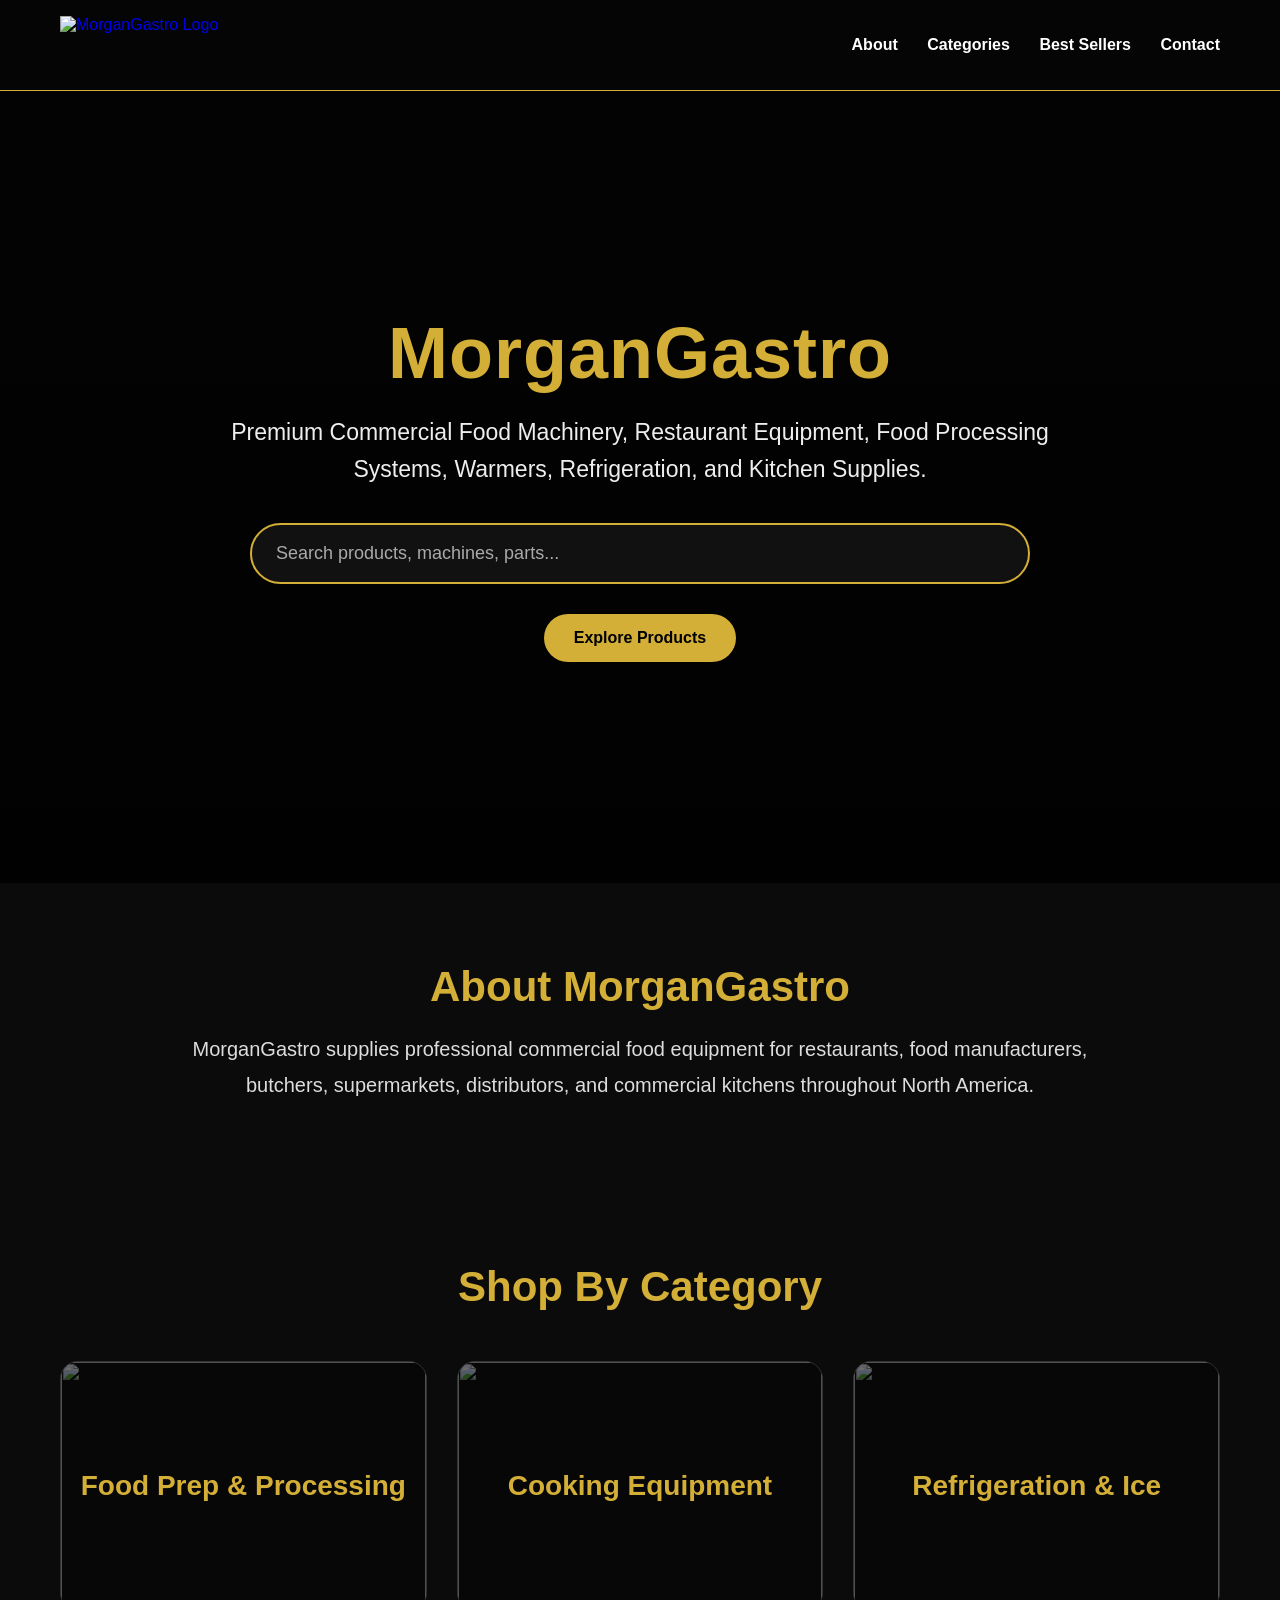
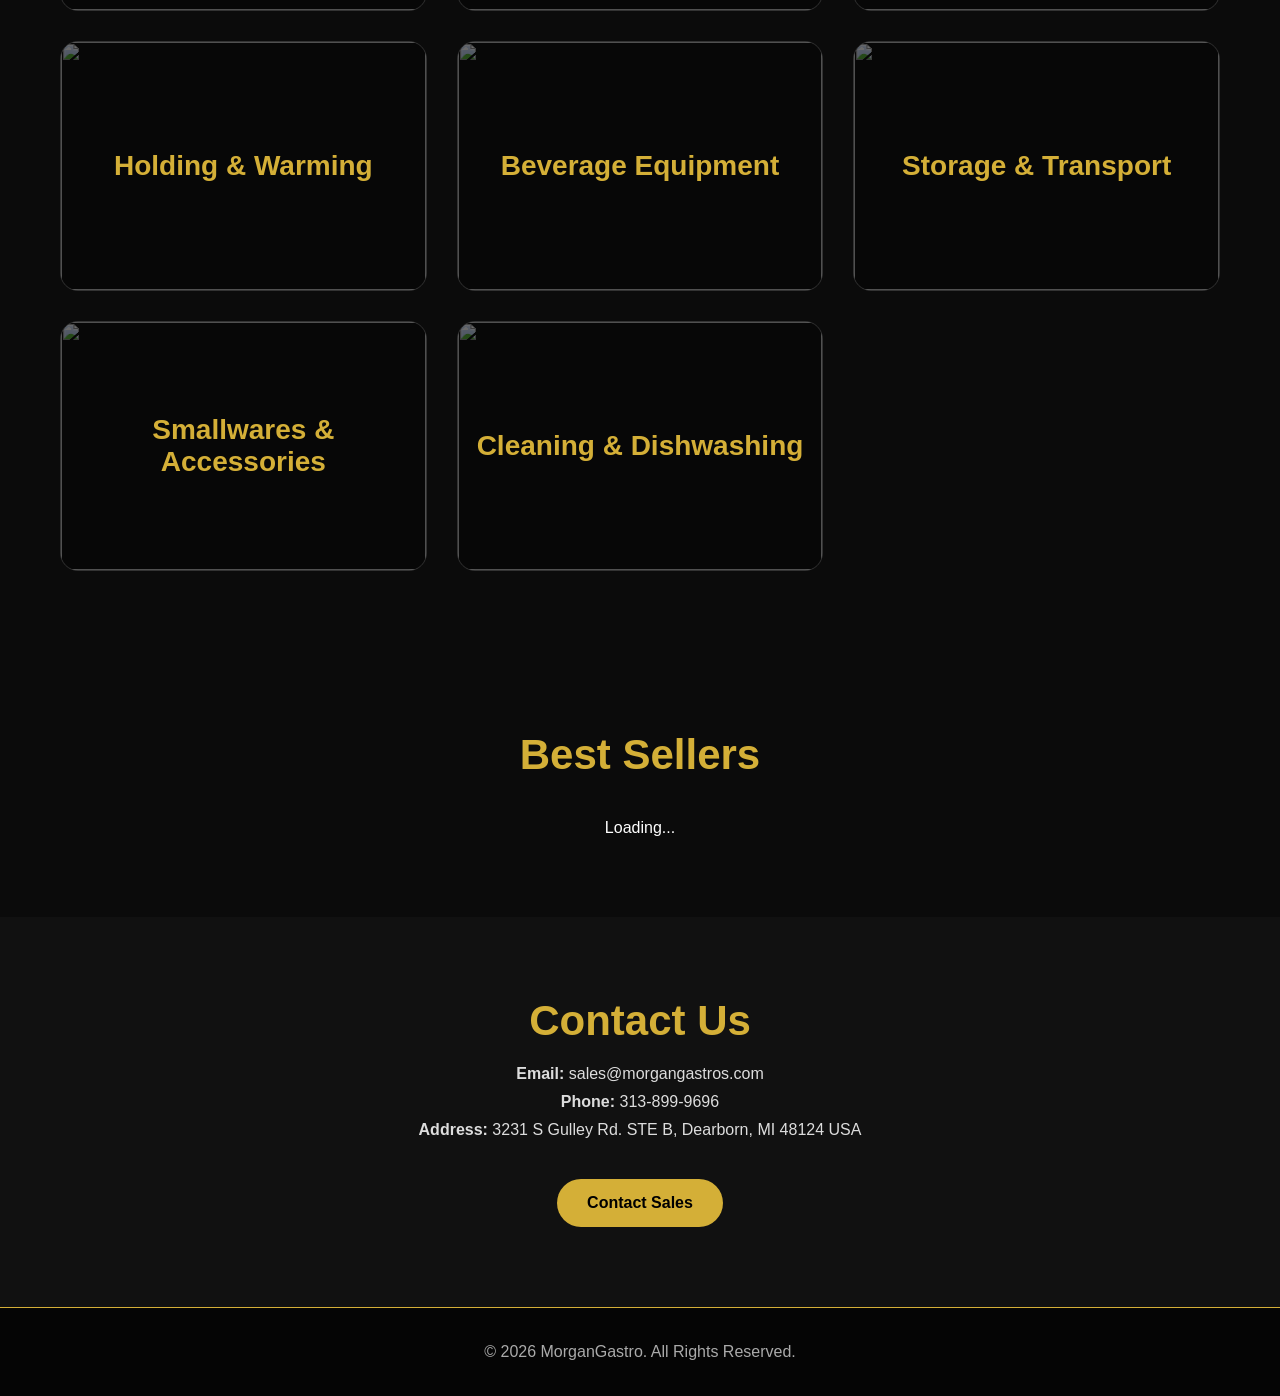
==== index.html @ aa094be4 "Update index.html" ====
<!DOCTYPE html>

<html lang="en">
<head>
<meta charset="UTF-8">
<meta name="viewport" content="width=device-width, initial-scale=1.0">

<title>MorganGastro | Commercial Food Machinery</title>

<style>
*{
    margin:0;
    padding:0;
    box-sizing:border-box;
}

html{
    scroll-behavior:smooth;
}

body{
    font-family:Arial,sans-serif;
    background:#0b0b0b;
    color:white;
}

header{
    background:#050505;
    border-bottom:1px solid #d4af37;
    padding:16px 60px;
    display:flex;
    justify-content:space-between;
    align-items:center;
    position:sticky;
    top:0;
    z-index:999;
}

.logo{
    display:flex;
    align-items:center;
    text-decoration:none;
}

.logo img{
    height:58px;
    width:auto;
    display:block;
}

nav a{
    color:white;
    text-decoration:none;
    margin-left:25px;
    font-weight:bold;
}

nav a:hover{
    color:#d4af37;
}

.hero{
    min-height:88vh;
    display:flex;
    flex-direction:column;
    justify-content:center;
    align-items:center;
    text-align:center;
    padding:50px 20px;
    background:
    linear-gradient(rgba(0,0,0,.72),rgba(0,0,0,.88)),
    url("https://images.unsplash.com/photo-1556911220-bff31c812dba?w=1600");
    background-size:cover;
    background-position:center;
}

.hero h1{
    font-size:72px;
    color:#d4af37;
    letter-spacing:1px;
}

.hero p{
    font-size:23px;
    max-width:900px;
    margin-top:20px;
    line-height:1.6;
    color:#eee;
}

.search-area{
    margin-top:35px;
    width:100%;
    max-width:780px;
    position:relative;
}

.search-box{
    width:100%;
    padding:18px 24px;
    font-size:18px;
    border-radius:40px;
    border:2px solid #d4af37;
    background:#111;
    color:white;
    outline:none;
}

.search-box::placeholder{
    color:#aaa;
}

.search-results{
    width:100%;
    background:#111;
    border:1px solid #d4af37;
    border-radius:18px;
    margin-top:12px;
    overflow:hidden;
    display:none;
    text-align:left;
    position:absolute;
    z-index:20;
}

.search-item{
    display:flex;
    gap:15px;
    padding:14px;
    border-bottom:1px solid #333;
    color:white;
    text-decoration:none;
}

.search-item:hover{
    background:#1d1d1d;
}

.search-item img{
    width:82px;
    height:66px;
    object-fit:cover;
    border-radius:8px;
    background:#222;
}

.search-item h4{
    color:#d4af37;
    margin-bottom:5px;
}

.search-item p{
    font-size:14px;
    color:#ccc;
}

.btn{
    display:inline-block;
    margin-top:30px;
    padding:15px 30px;
    background:#d4af37;
    color:black;
    text-decoration:none;
    border-radius:30px;
    font-weight:bold;
}

.btn:hover{
    background:#b9962f;
}

.section{
    padding:80px 60px;
    text-align:center;
}

.section h2{
    font-size:42px;
    color:#d4af37;
    margin-bottom:20px;
}

.about-text{
    max-width:920px;
    margin:auto;
    font-size:20px;
    line-height:1.8;
    color:#ddd;
}

.categories{
    display:grid;
    grid-template-columns:repeat(auto-fit,minmax(280px,1fr));
    gap:30px;
    margin-top:50px;
}

.category-card{
    height:250px;
    border-radius:18px;
    overflow:hidden;
    position:relative;
    text-decoration:none;
    border:1px solid #333;
    background:#111;
}

.category-card img{
    width:100%;
    height:100%;
    object-fit:cover;
    transition:.3s;
}

.category-card::before{
    content:"";
    position:absolute;
    inset:0;
    background:rgba(0,0,0,.58);
    z-index:1;
}

.category-card h3{
    position:absolute;
    left:50%;
    top:50%;
    transform:translate(-50%,-50%);
    z-index:2;
    font-size:28px;
    color:#d4af37;
    width:90%;
}

.category-card:hover{
    border-color:#d4af37;
}

.category-card:hover img{
    transform:scale(1.08);
}

.products{
    display:grid;
    grid-template-columns:repeat(auto-fit,minmax(260px,1fr));
    gap:25px;
    margin-top:40px;
}

.product-card{
    background:#161616;
    border:1px solid #333;
    border-radius:15px;
    overflow:hidden;
    transition:.2s;
}

.product-card:hover{
    transform:translateY(-5px);
    border-color:#d4af37;
}

.product-card img{
    width:100%;
    height:220px;
    object-fit:cover;
    background:#222;
}

.product-body{
    padding:20px;
}

.product-body h3{
    color:white;
    min-height:50px;
    font-size:18px;
}

.product-body p{
    color:#ccc;
}

.price{
    color:#d4af37;
    font-size:24px;
    font-weight:bold;
    margin-top:10px;
}

.contact{
    background:#111;
}

.contact p{
    margin:10px 0;
    color:#ddd;
}

footer{
    background:#050505;
    border-top:1px solid #d4af37;
    padding:35px;
    text-align:center;
    color:#aaa;
}

@media(max-width:800px){
    header{
        flex-direction:column;
        padding:18px;
    }

    .logo img{
        height:48px;
    }

    nav{
        margin-top:14px;
    }

    nav a{
        display:inline-block;
        margin:8px;
    }

    .hero h1{
        font-size:42px;
    }

    .hero p{
        font-size:18px;
    }

    .section{
        padding:50px 20px;
    }
}
</style>

</head>

<body>

<header>
<a class="logo" href="index.html">
    <img src="logo.svg" alt="MorganGastro Logo">
</a>

<nav>
<a href="#about">About</a>
<a href="#categories">Categories</a>
<a href="#bestsellers">Best Sellers</a>
<a href="#contact">Contact</a>
</nav>
</header>

<section class="hero">

<h1>MorganGastro</h1>

<p>
Premium Commercial Food Machinery, Restaurant Equipment,
Food Processing Systems, Warmers, Refrigeration, and Kitchen Supplies.
</p>

<div class="search-area">
<input
type="text"
id="searchInput"
class="search-box"
placeholder="Search products, machines, parts..."
>

<div id="searchResults" class="search-results"></div>
</div>

<a class="btn" href="#categories">
Explore Products
</a>

</section>

<section class="section" id="about">

<h2>About MorganGastro</h2>

<p class="about-text">
MorganGastro supplies professional commercial food equipment for restaurants,
food manufacturers, butchers, supermarkets, distributors, and commercial kitchens
throughout North America.
</p>

</section>

<section class="section" id="categories">

<h2>Shop By Category</h2>

<div class="categories">

<a class="category-card" href="category.html?category=Food%20Prep%20%26%20Processing">
<img src="https://images.unsplash.com/photo-1607623814075-e51df1bdc82f">
<h3>Food Prep & Processing</h3>
</a>

<a class="category-card" href="category.html?category=Cooking%20Equipment">
<img src="https://images.unsplash.com/photo-1556911220-bff31c812dba">
<h3>Cooking Equipment</h3>
</a>

<a class="category-card" href="category.html?category=Refrigeration%20%26%20Ice">
<img src="https://images.unsplash.com/photo-1514996937319-344454492b37">
<h3>Refrigeration & Ice</h3>
</a>

<a class="category-card" href="category.html?category=Holding%20%26%20Warming">
<img src="https://images.unsplash.com/photo-1529193591184-b1d58069ecdd">
<h3>Holding & Warming</h3>
</a>

<a class="category-card" href="category.html?category=Beverage%20Equipment">
<img src="https://images.unsplash.com/photo-1495474472287-4d71bcdd2085">
<h3>Beverage Equipment</h3>
</a>

<a class="category-card" href="category.html?category=Storage%20%26%20Transport">
<img src="https://images.unsplash.com/photo-1586528116311-ad8dd3c8310d">
<h3>Storage & Transport</h3>
</a>

<a class="category-card" href="category.html?category=Smallwares%20%26%20Accessories">
<img src="https://images.unsplash.com/photo-1581092160607-ee22621dd758">
<h3>Smallwares & Accessories</h3>
</a>

<a class="category-card" href="category.html?category=Cleaning%20%26%20Dishwashing">
<img src="https://images.unsplash.com/photo-1581578731548-c64695cc6952">
<h3>Cleaning & Dishwashing</h3>
</a>

</div>

</section>

<section class="section" id="bestsellers">

<h2>Best Sellers</h2>

<div class="products" id="bestSellerList">
Loading...
</div>

</section>

<section class="section contact" id="contact">

<h2>Contact Us</h2>

<p><strong>Email:</strong> sales@morgangastros.com</p>
<p><strong>Phone:</strong> 313-899-9696</p>
<p><strong>Address:</strong> 3231 S Gulley Rd. STE B, Dearborn, MI 48124 USA</p>

<a class="btn" href="mailto:sales@morgangastros.com">
Contact Sales
</a>

</section>

<footer>
<p>© 2026 MorganGastro. All Rights Reserved.</p>
</footer>

<script>
const SUPABASE_URL = "https://omcytrhftuivfzbwcalp.supabase.co";
const SUPABASE_KEY = "sb_publishable_XpUZl3GZyhSQ9-NR4xFzbw_Kf5pU_cQ";

let allProducts = [];

function productCard(product){
    return `
    <div class="product-card">
        <img src="${product.image_url}" alt="${product.name}">
        <div class="product-body">
            <h3>${product.name}</h3>
            <p>${product.description || ""}</p>
            <p class="price">$${product.price}</p>
            <a class="btn" href="product.html?id=${product.id}">
                View Details
            </a>
        </div>
    </div>
    `;
}

async function loadProducts(){
    const response = await fetch(
        `${SUPABASE_URL}/rest/v1/products?select=*&order=id.asc`,
        {
            headers:{
                apikey: SUPABASE_KEY,
                Authorization: `Bearer ${SUPABASE_KEY}`
            }
        }
    );

    allProducts = await response.json();

    const bestSellers =
    allProducts.filter(product => product.featured === true).slice(0,6);

    const box = document.getElementById("bestSellerList");

    if(!bestSellers || bestSellers.length === 0){
        box.innerHTML = "<p>No best sellers yet.</p>";
    }else{
        box.innerHTML = bestSellers.map(productCard).join("");
    }
}

function setupSearch(){
    const input = document.getElementById("searchInput");
    const results = document.getElementById("searchResults");

    input.addEventListener("input", function(){
        const term = input.value.toLowerCase().trim();

        if(term.length < 2){
            results.style.display = "none";
            results.innerHTML = "";
            return;
        }

        const filtered = allProducts
        .filter(product =>
            (product.name || "").toLowerCase().includes(term) ||
            (product.description || "").toLowerCase().includes(term) ||
            (product.category || "").toLowerCase().includes(term) ||
            (product.brand || "").toLowerCase().includes(term)
        )
        .slice(0,8);

        if(filtered.length === 0){
            results.style.display = "block";
            results.innerHTML = `
            <div class="search-item">
                <div>
                    <h4>No products found</h4>
                    <p>Try another keyword.</p>
                </div>
            </div>
            `;
            return;
        }

        results.style.display = "block";

        results.innerHTML = filtered.map(product => `
            <a class="search-item" href="product.html?id=${product.id}">
                <img src="${product.image_url}" alt="${product.name}">
                <div>
                    <h4>${product.name}</h4>
                    <p>$${product.price}</p>
                </div>
            </a>
        `).join("");
    });
}

loadProducts().then(setupSearch);
</script>

</body>
</html>
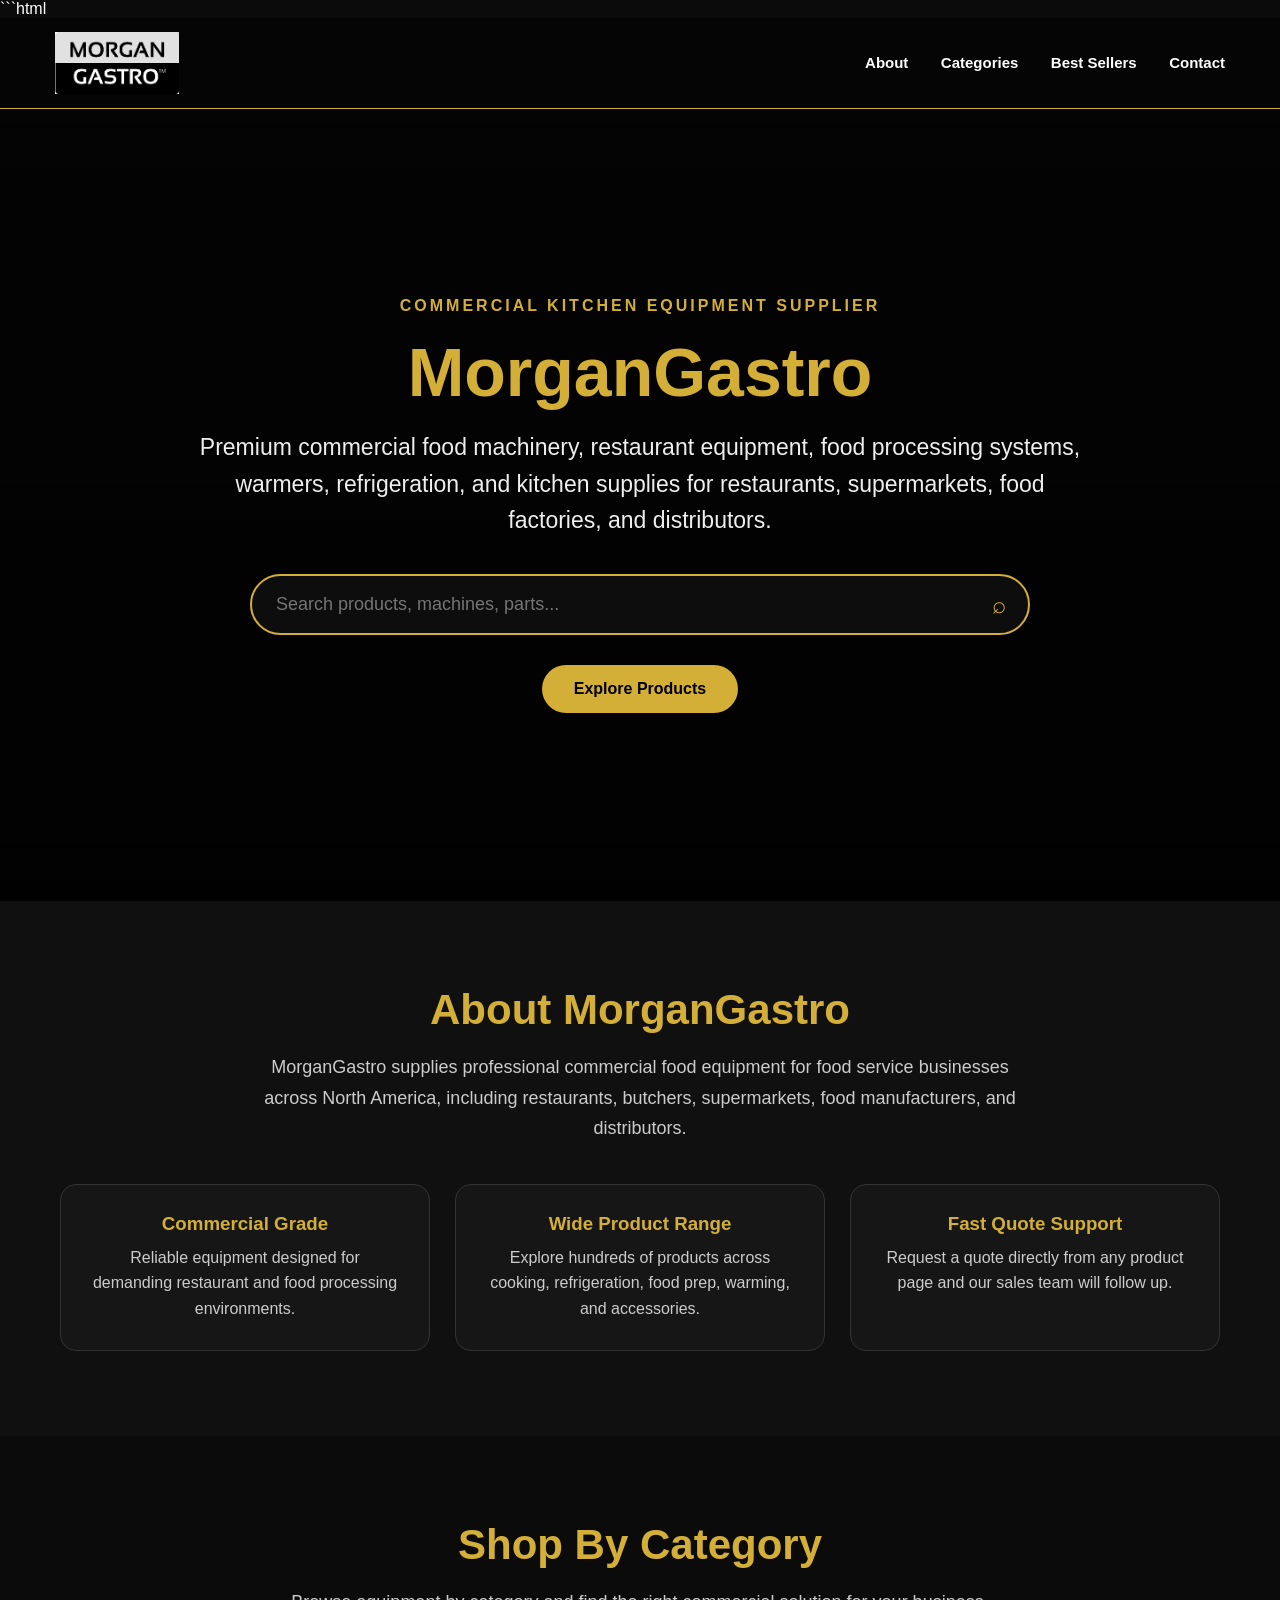
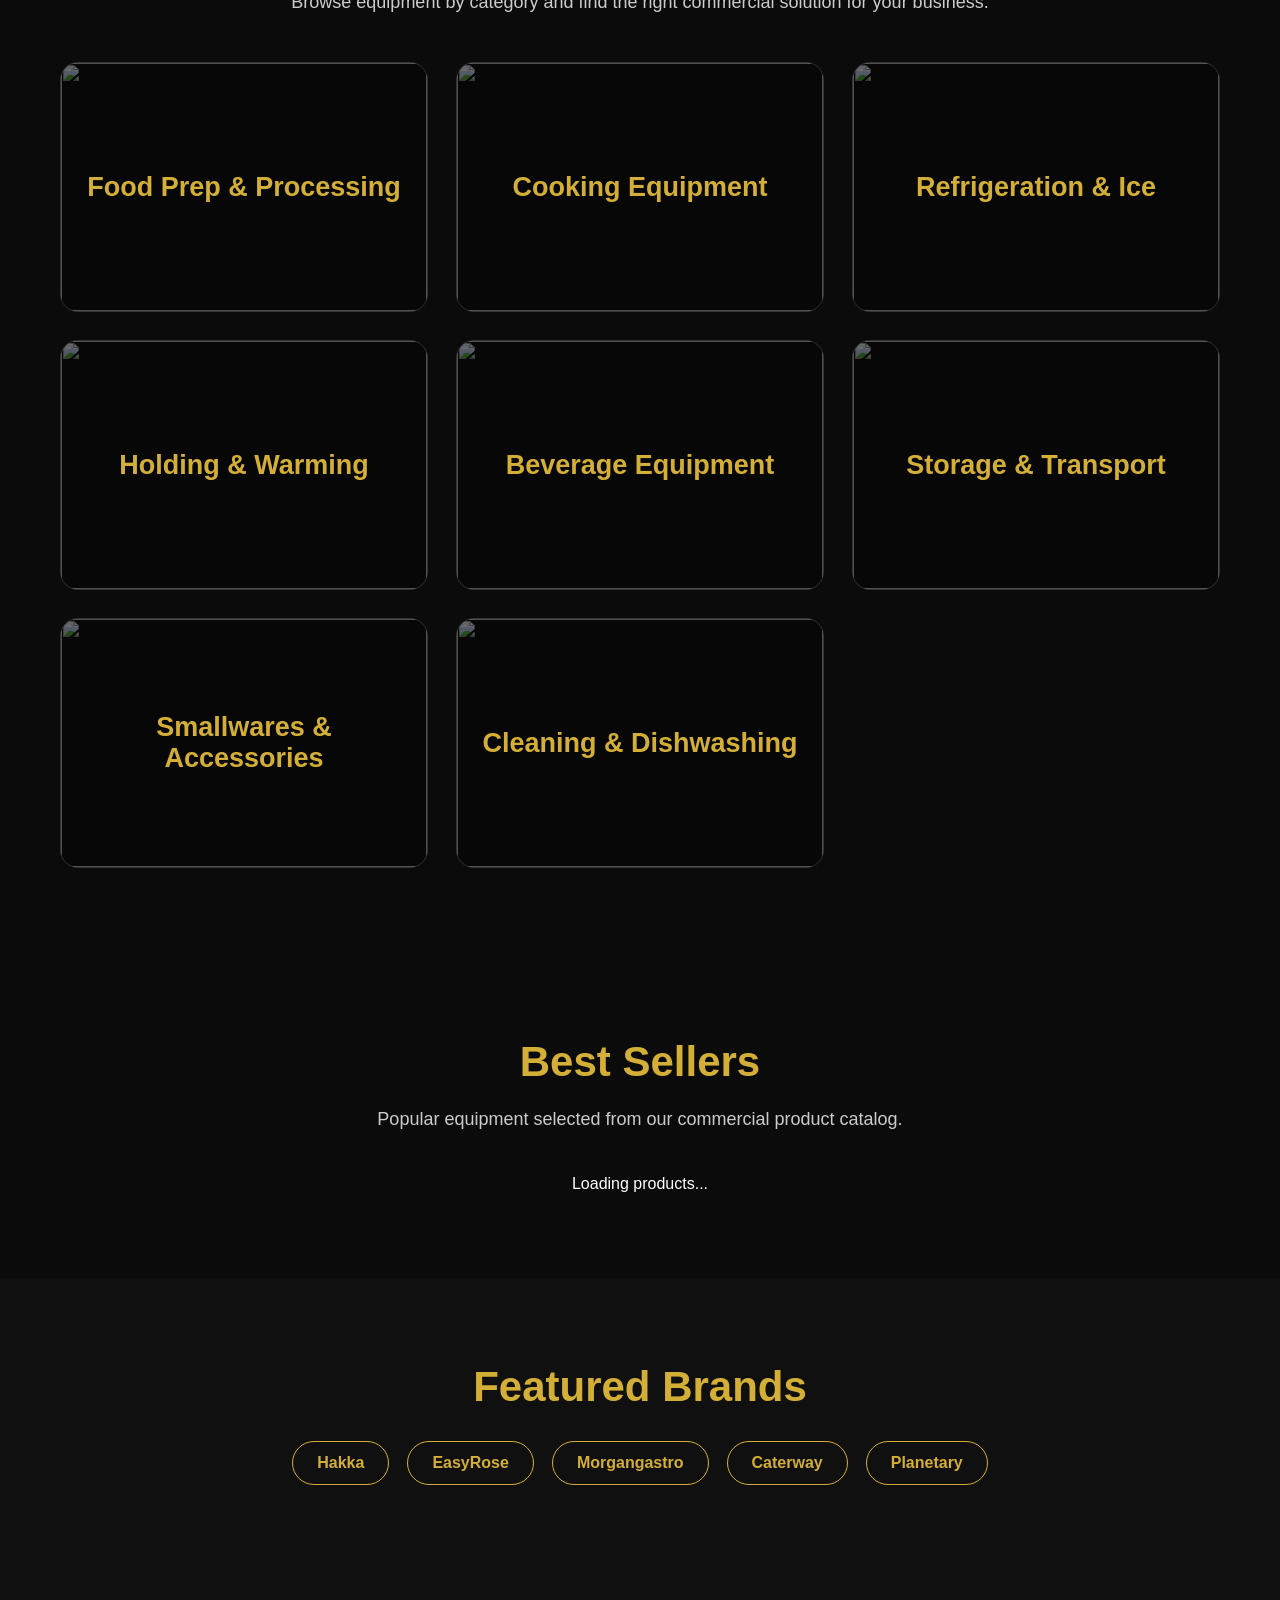
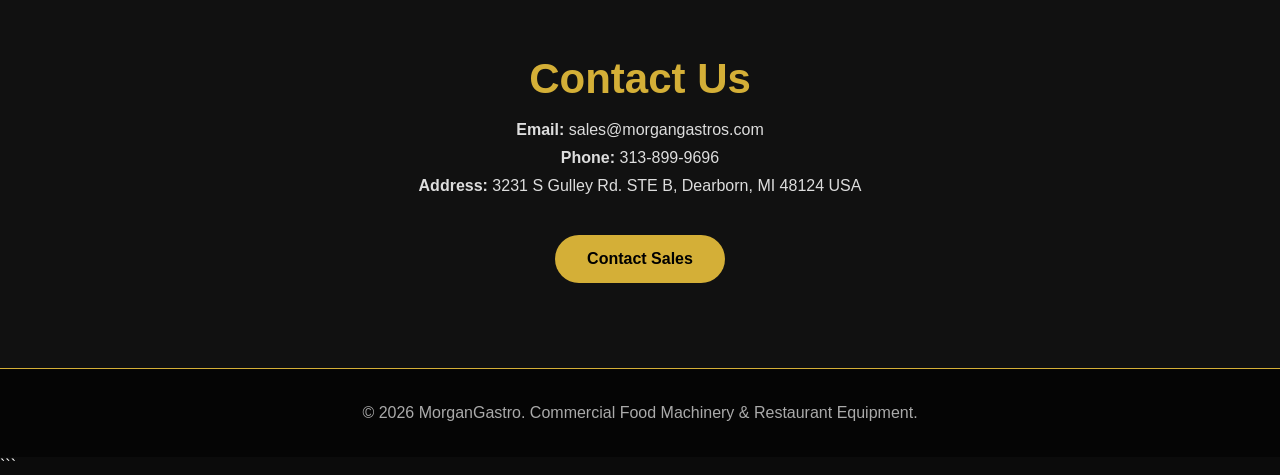
==== commit 767020a6: "Update index.html" ====
--- a/index.html
+++ b/index.html
@@ -1,5 +1,5 @@
+```html
 <!DOCTYPE html>
-
 <html lang="en">
 <head>
 <meta charset="UTF-8">
@@ -19,7 +19,7 @@
 }
 
 body{
-    font-family:Arial,sans-serif;
+    font-family:Arial, sans-serif;
     background:#0b0b0b;
     color:white;
 }
@@ -27,7 +27,7 @@
 header{
     background:#050505;
     border-bottom:1px solid #d4af37;
-    padding:16px 60px;
+    padding:14px 55px;
     display:flex;
     justify-content:space-between;
     align-items:center;
@@ -43,7 +43,7 @@
 }
 
 .logo img{
-    height:58px;
+    height:62px;
     width:auto;
     display:block;
 }
@@ -51,8 +51,9 @@
 nav a{
     color:white;
     text-decoration:none;
-    margin-left:25px;
+    margin-left:28px;
     font-weight:bold;
+    font-size:15px;
 }
 
 nav a:hover{
@@ -62,34 +63,45 @@
 .hero{
     min-height:88vh;
     display:flex;
-    flex-direction:column;
+    align-items:center;
     justify-content:center;
-    align-items:center;
     text-align:center;
-    padding:50px 20px;
+    padding:70px 20px;
     background:
-    linear-gradient(rgba(0,0,0,.72),rgba(0,0,0,.88)),
+    linear-gradient(rgba(0,0,0,.68),rgba(0,0,0,.88)),
     url("https://images.unsplash.com/photo-1556911220-bff31c812dba?w=1600");
     background-size:cover;
     background-position:center;
 }
 
+.hero-content{
+    max-width:1000px;
+}
+
+.hero-label{
+    color:#d4af37;
+    letter-spacing:3px;
+    font-weight:bold;
+    margin-bottom:18px;
+    text-transform:uppercase;
+}
+
 .hero h1{
-    font-size:72px;
-    color:#d4af37;
-    letter-spacing:1px;
+    font-size:68px;
+    color:#d4af37;
+    margin-bottom:18px;
 }
 
 .hero p{
     font-size:23px;
-    max-width:900px;
-    margin-top:20px;
     line-height:1.6;
     color:#eee;
+    max-width:900px;
+    margin:auto;
 }
 
 .search-area{
-    margin-top:35px;
+    margin:35px auto 0;
     width:100%;
     max-width:780px;
     position:relative;
@@ -97,17 +109,21 @@
 
 .search-box{
     width:100%;
-    padding:18px 24px;
+    padding:18px 60px 18px 24px;
     font-size:18px;
     border-radius:40px;
     border:2px solid #d4af37;
-    background:#111;
+    background:#0d0d0d;
     color:white;
     outline:none;
 }
 
-.search-box::placeholder{
-    color:#aaa;
+.search-icon{
+    position:absolute;
+    right:24px;
+    top:17px;
+    font-size:24px;
+    color:#d4af37;
 }
 
 .search-results{
@@ -157,7 +173,7 @@
 .btn{
     display:inline-block;
     margin-top:30px;
-    padding:15px 30px;
+    padding:15px 32px;
     background:#d4af37;
     color:black;
     text-decoration:none;
@@ -170,29 +186,57 @@
 }
 
 .section{
-    padding:80px 60px;
+    padding:85px 60px;
     text-align:center;
 }
 
 .section h2{
     font-size:42px;
     color:#d4af37;
-    margin-bottom:20px;
-}
-
-.about-text{
-    max-width:920px;
-    margin:auto;
-    font-size:20px;
-    line-height:1.8;
-    color:#ddd;
+    margin-bottom:18px;
+}
+
+.section-subtitle{
+    color:#ccc;
+    max-width:760px;
+    margin:0 auto 40px;
+    line-height:1.7;
+    font-size:18px;
+}
+
+.about{
+    background:#101010;
+}
+
+.about-grid{
+    display:grid;
+    grid-template-columns:repeat(auto-fit,minmax(220px,1fr));
+    gap:25px;
+    margin-top:40px;
+}
+
+.about-card{
+    background:#161616;
+    border:1px solid #333;
+    border-radius:16px;
+    padding:28px;
+}
+
+.about-card h3{
+    color:#d4af37;
+    margin-bottom:10px;
+}
+
+.about-card p{
+    color:#ccc;
+    line-height:1.6;
 }
 
 .categories{
     display:grid;
     grid-template-columns:repeat(auto-fit,minmax(280px,1fr));
-    gap:30px;
-    margin-top:50px;
+    gap:28px;
+    margin-top:45px;
 }
 
 .category-card{
@@ -226,7 +270,7 @@
     top:50%;
     transform:translate(-50%,-50%);
     z-index:2;
-    font-size:28px;
+    font-size:27px;
     color:#d4af37;
     width:90%;
 }
@@ -268,6 +312,7 @@
 
 .product-body{
     padding:20px;
+    text-align:left;
 }
 
 .product-body h3{
@@ -278,13 +323,34 @@
 
 .product-body p{
     color:#ccc;
+    margin-top:8px;
 }
 
 .price{
-    color:#d4af37;
+    color:#d4af37 !important;
     font-size:24px;
     font-weight:bold;
-    margin-top:10px;
+    margin-top:12px;
+}
+
+.brands{
+    background:#101010;
+}
+
+.brand-row{
+    display:flex;
+    justify-content:center;
+    flex-wrap:wrap;
+    gap:18px;
+    margin-top:30px;
+}
+
+.brand-pill{
+    border:1px solid #d4af37;
+    color:#d4af37;
+    border-radius:30px;
+    padding:12px 24px;
+    font-weight:bold;
 }
 
 .contact{
@@ -311,7 +377,7 @@
     }
 
     .logo img{
-        height:48px;
+        height:50px;
     }
 
     nav{
@@ -332,18 +398,17 @@
     }
 
     .section{
-        padding:50px 20px;
+        padding:55px 20px;
     }
 }
 </style>
-
 </head>
 
 <body>
 
 <header>
 <a class="logo" href="index.html">
-    <img src="logo.svg" alt="MorganGastro Logo">
+    <img src="logo.png" alt="MorganGastro">
 </a>
 
 <nav>
@@ -355,12 +420,16 @@
 </header>
 
 <section class="hero">
+<div class="hero-content">
+
+<div class="hero-label">Commercial Kitchen Equipment Supplier</div>
 
 <h1>MorganGastro</h1>
 
 <p>
-Premium Commercial Food Machinery, Restaurant Equipment,
-Food Processing Systems, Warmers, Refrigeration, and Kitchen Supplies.
+Premium commercial food machinery, restaurant equipment,
+food processing systems, warmers, refrigeration, and kitchen supplies
+for restaurants, supermarkets, food factories, and distributors.
 </p>
 
 <div class="search-area">
@@ -370,31 +439,53 @@
 class="search-box"
 placeholder="Search products, machines, parts..."
 >
-
+<span class="search-icon">⌕</span>
 <div id="searchResults" class="search-results"></div>
 </div>
 
-<a class="btn" href="#categories">
-Explore Products
-</a>
-
+<a class="btn" href="#categories">Explore Products</a>
+
+</div>
 </section>
 
-<section class="section" id="about">
+<section class="section about" id="about">
 
 <h2>About MorganGastro</h2>
 
-<p class="about-text">
-MorganGastro supplies professional commercial food equipment for restaurants,
-food manufacturers, butchers, supermarkets, distributors, and commercial kitchens
-throughout North America.
+<p class="section-subtitle">
+MorganGastro supplies professional commercial food equipment for food service
+businesses across North America, including restaurants, butchers, supermarkets,
+food manufacturers, and distributors.
 </p>
 
+<div class="about-grid">
+
+<div class="about-card">
+<h3>Commercial Grade</h3>
+<p>Reliable equipment designed for demanding restaurant and food processing environments.</p>
+</div>
+
+<div class="about-card">
+<h3>Wide Product Range</h3>
+<p>Explore hundreds of products across cooking, refrigeration, food prep, warming, and accessories.</p>
+</div>
+
+<div class="about-card">
+<h3>Fast Quote Support</h3>
+<p>Request a quote directly from any product page and our sales team will follow up.</p>
+</div>
+
+</div>
+
 </section>
 
 <section class="section" id="categories">
 
 <h2>Shop By Category</h2>
+
+<p class="section-subtitle">
+Browse equipment by category and find the right commercial solution for your business.
+</p>
 
 <div class="categories">
 
@@ -446,8 +537,26 @@
 
 <h2>Best Sellers</h2>
 
+<p class="section-subtitle">
+Popular equipment selected from our commercial product catalog.
+</p>
+
 <div class="products" id="bestSellerList">
-Loading...
+Loading products...
+</div>
+
+</section>
+
+<section class="section brands">
+
+<h2>Featured Brands</h2>
+
+<div class="brand-row">
+<span class="brand-pill">Hakka</span>
+<span class="brand-pill">EasyRose</span>
+<span class="brand-pill">Morgangastro</span>
+<span class="brand-pill">Caterway</span>
+<span class="brand-pill">Planetary</span>
 </div>
 
 </section>
@@ -460,14 +569,12 @@
 <p><strong>Phone:</strong> 313-899-9696</p>
 <p><strong>Address:</strong> 3231 S Gulley Rd. STE B, Dearborn, MI 48124 USA</p>
 
-<a class="btn" href="mailto:sales@morgangastros.com">
-Contact Sales
-</a>
+<a class="btn" href="mailto:sales@morgangastros.com">Contact Sales</a>
 
 </section>
 
 <footer>
-<p>© 2026 MorganGastro. All Rights Reserved.</p>
+<p>© 2026 MorganGastro. Commercial Food Machinery & Restaurant Equipment.</p>
 </footer>
 
 <script>
@@ -476,13 +583,18 @@
 
 let allProducts = [];
 
+function safeImage(url){
+    return url || "https://images.unsplash.com/photo-1556911220-bff31c812dba?w=800";
+}
+
 function productCard(product){
     return `
     <div class="product-card">
-        <img src="${product.image_url}" alt="${product.name}">
+        <img src="${safeImage(product.image_url)}" alt="${product.name}">
         <div class="product-body">
             <h3>${product.name}</h3>
-            <p>${product.description || ""}</p>
+            <p>${product.category || ""}</p>
+            <p>${product.brand || ""}</p>
             <p class="price">$${product.price}</p>
             <a class="btn" href="product.html?id=${product.id}">
                 View Details
@@ -505,13 +617,17 @@
 
     allProducts = await response.json();
 
-    const bestSellers =
-    allProducts.filter(product => product.featured === true).slice(0,6);
+    let bestSellers =
+    allProducts.filter(product => product.featured === true).slice(0,8);
+
+    if(bestSellers.length === 0){
+        bestSellers = allProducts.slice(0,8);
+    }
 
     const box = document.getElementById("bestSellerList");
 
     if(!bestSellers || bestSellers.length === 0){
-        box.innerHTML = "<p>No best sellers yet.</p>";
+        box.innerHTML = "<p>No products available yet.</p>";
     }else{
         box.innerHTML = bestSellers.map(productCard).join("");
     }
@@ -556,9 +672,10 @@
 
         results.innerHTML = filtered.map(product => `
             <a class="search-item" href="product.html?id=${product.id}">
-                <img src="${product.image_url}" alt="${product.name}">
+                <img src="${safeImage(product.image_url)}" alt="${product.name}">
                 <div>
                     <h4>${product.name}</h4>
+                    <p>${product.category || ""}</p>
                     <p>$${product.price}</p>
                 </div>
             </a>
@@ -571,3 +688,4 @@
 
 </body>
 </html>
+```
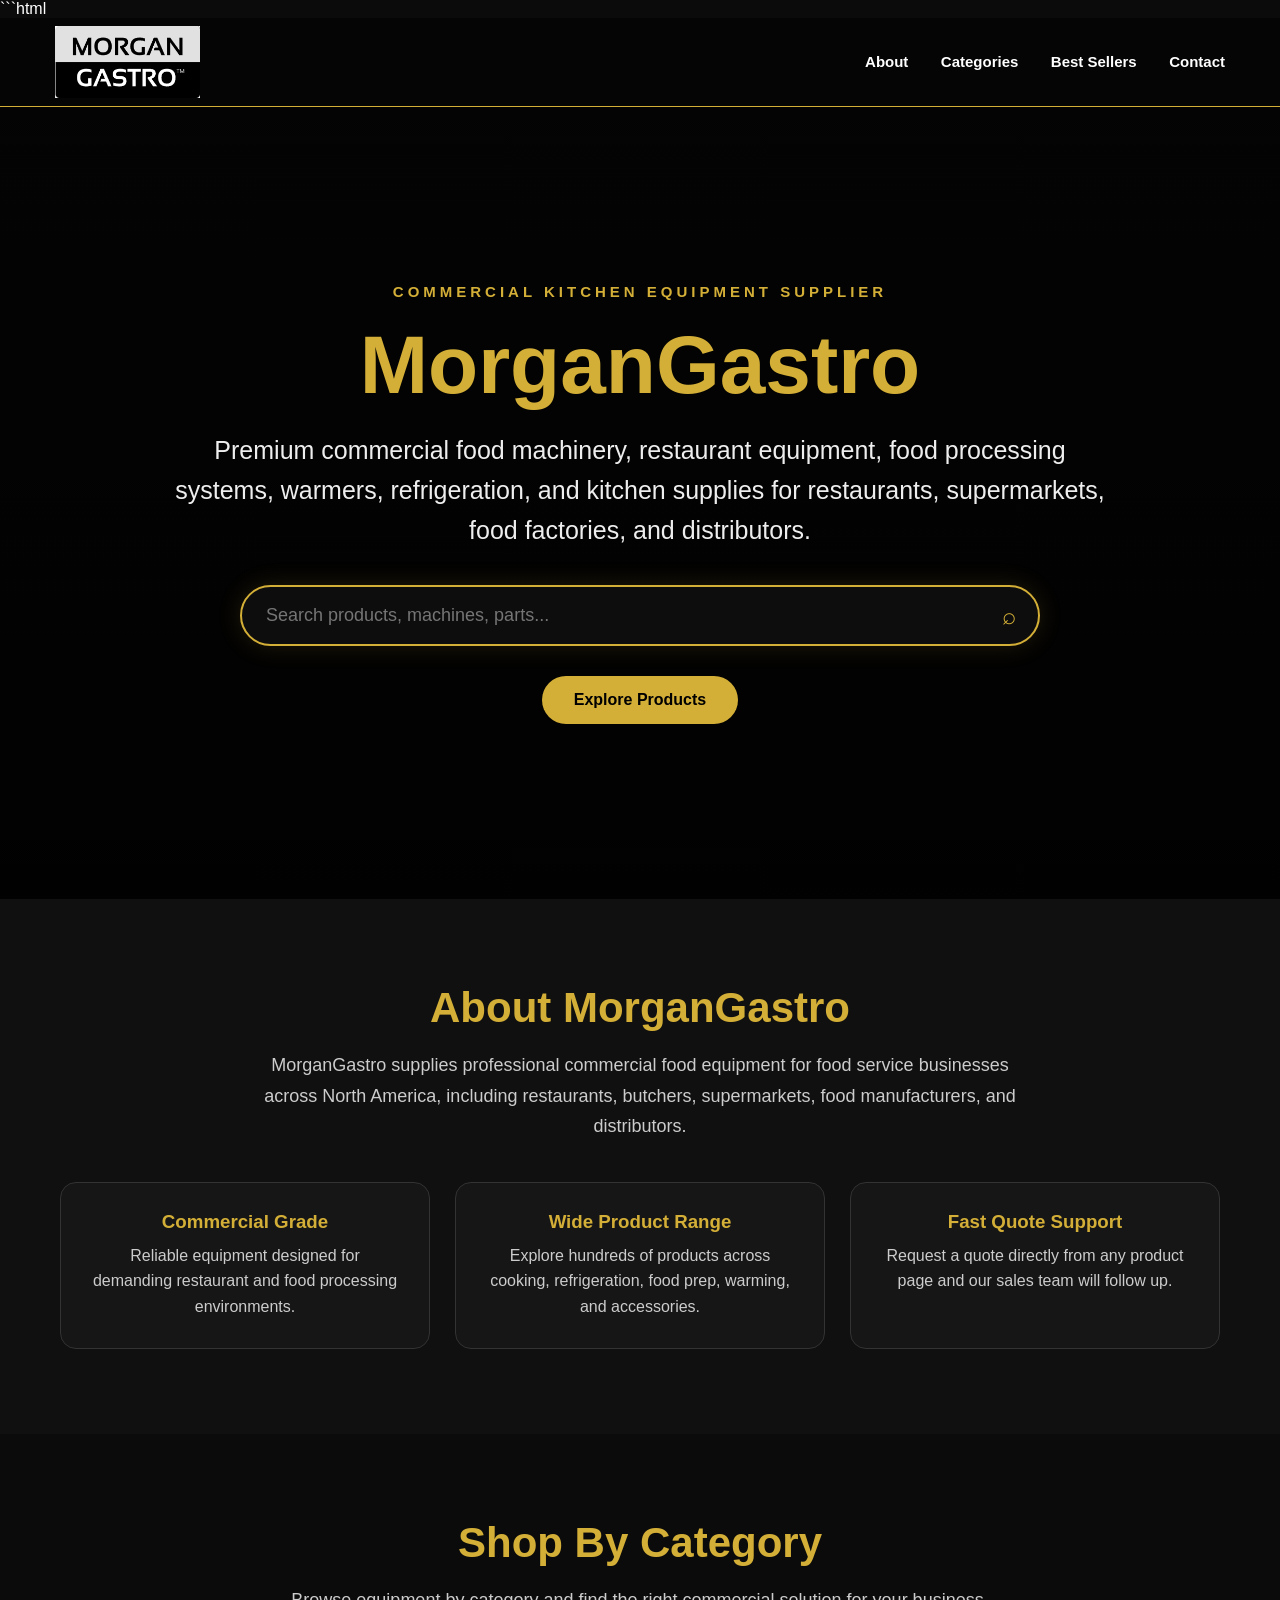
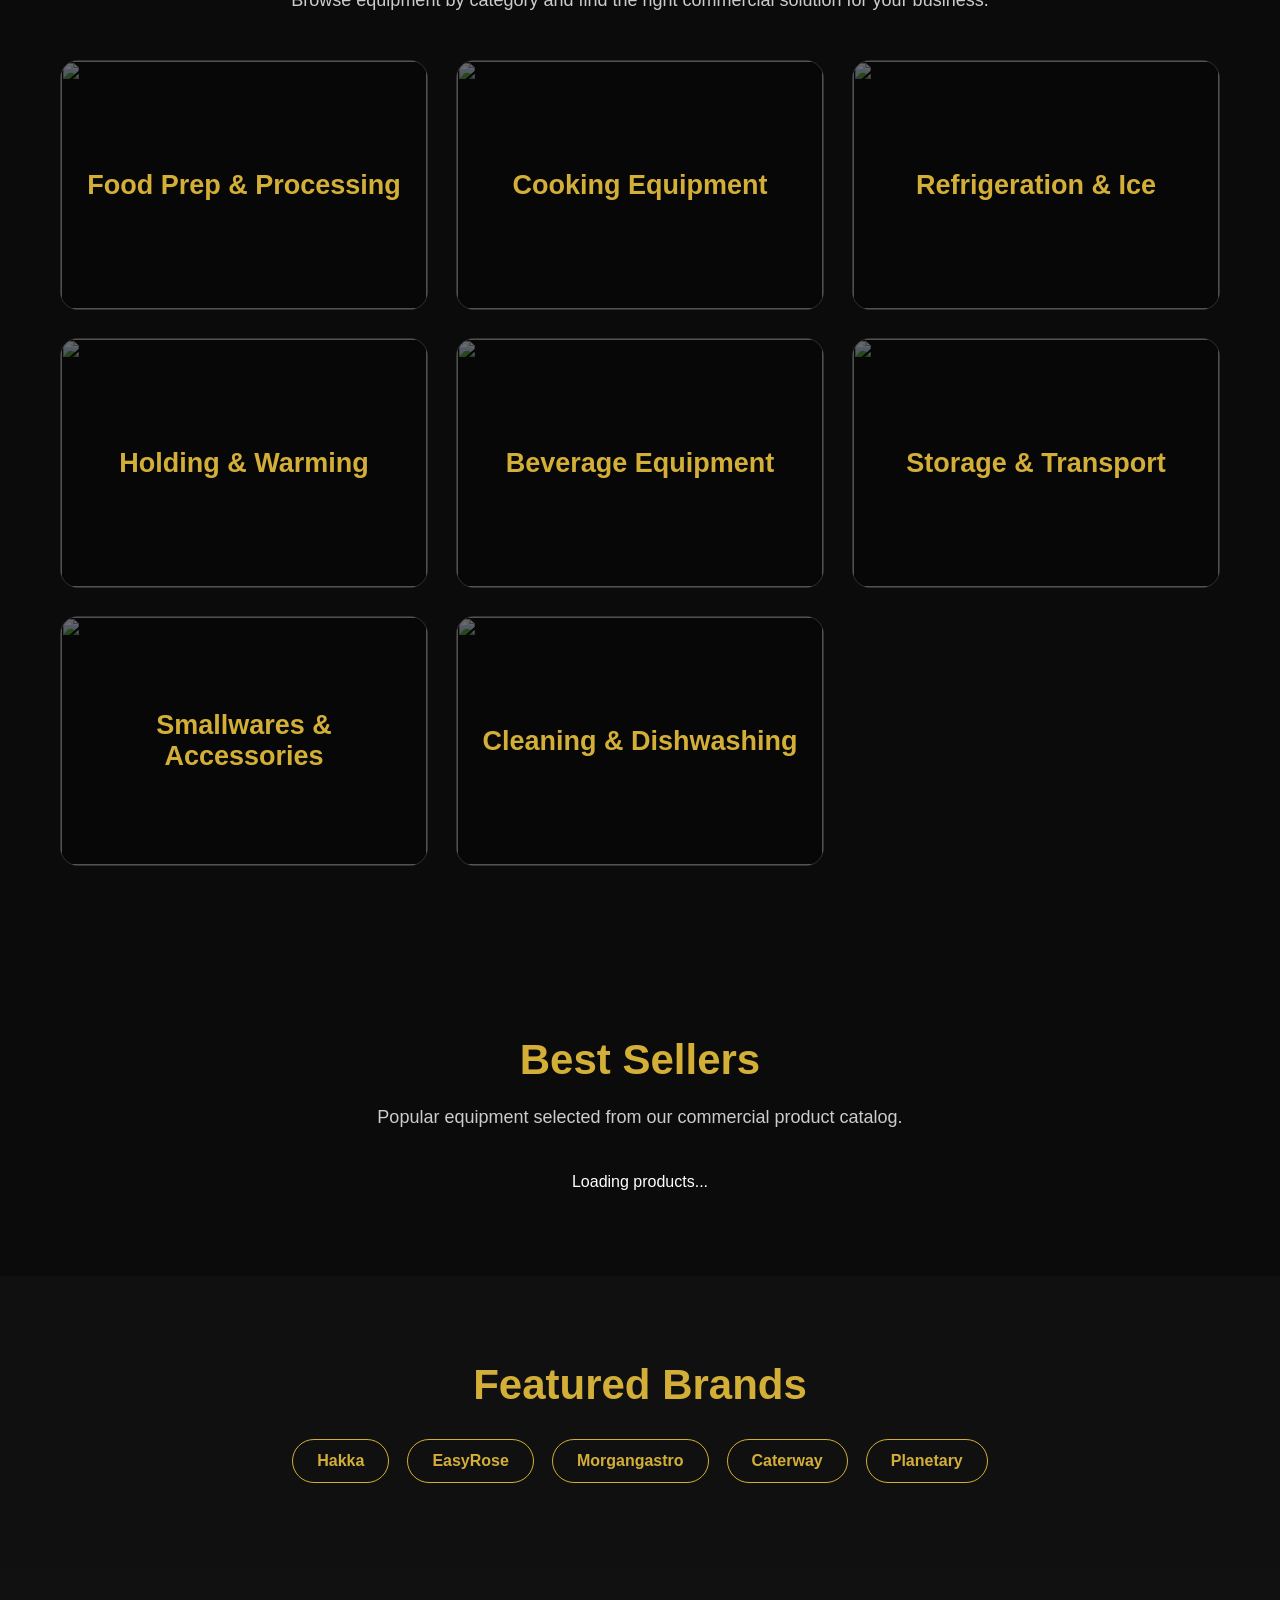
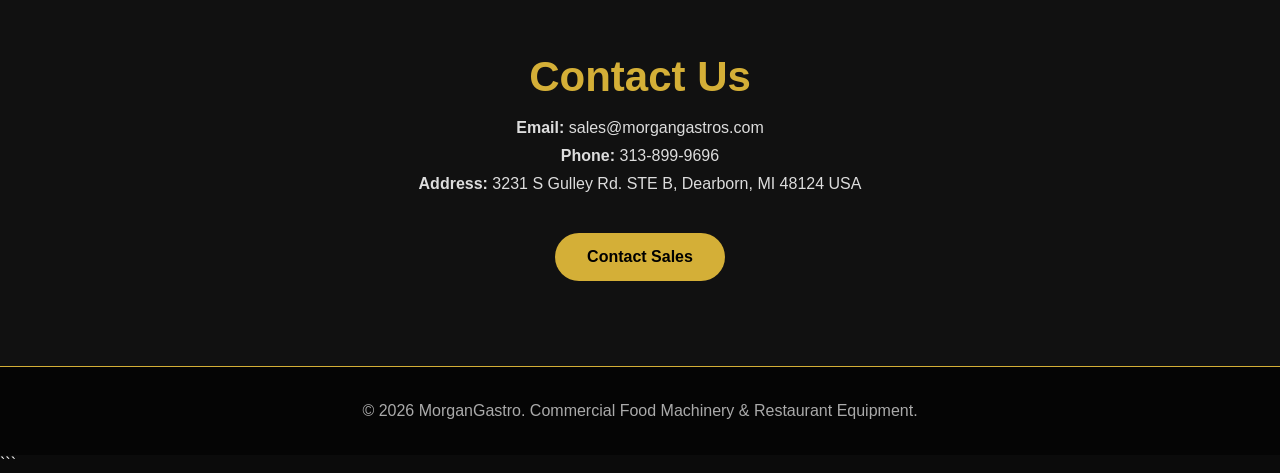
==== commit be94504a: "Update index.html" ====
--- a/index.html
+++ b/index.html
@@ -22,12 +22,13 @@
     font-family:Arial, sans-serif;
     background:#0b0b0b;
     color:white;
+    overflow-x:hidden;
 }
 
 header{
     background:#050505;
     border-bottom:1px solid #d4af37;
-    padding:14px 55px;
+    padding:8px 55px;
     display:flex;
     justify-content:space-between;
     align-items:center;
@@ -43,9 +44,14 @@
 }
 
 .logo img{
-    height:62px;
+    height:72px;
     width:auto;
     display:block;
+    transition:.25s ease;
+}
+
+.logo img:hover{
+    transform:scale(1.05);
 }
 
 nav a{
@@ -54,6 +60,7 @@
     margin-left:28px;
     font-weight:bold;
     font-size:15px;
+    transition:.25s ease;
 }
 
 nav a:hover{
@@ -75,35 +82,36 @@
 }
 
 .hero-content{
-    max-width:1000px;
+    max-width:1050px;
 }
 
 .hero-label{
     color:#d4af37;
-    letter-spacing:3px;
+    letter-spacing:4px;
     font-weight:bold;
     margin-bottom:18px;
     text-transform:uppercase;
+    font-size:15px;
 }
 
 .hero h1{
-    font-size:68px;
+    font-size:82px;
     color:#d4af37;
     margin-bottom:18px;
 }
 
 .hero p{
-    font-size:23px;
+    font-size:25px;
     line-height:1.6;
     color:#eee;
-    max-width:900px;
+    max-width:950px;
     margin:auto;
 }
 
 .search-area{
     margin:35px auto 0;
     width:100%;
-    max-width:780px;
+    max-width:800px;
     position:relative;
 }
 
@@ -116,6 +124,12 @@
     background:#0d0d0d;
     color:white;
     outline:none;
+    box-shadow:0 0 25px rgba(212,175,55,.15);
+    transition:.25s ease;
+}
+
+.search-box:focus{
+    box-shadow:0 0 35px rgba(212,175,55,.35);
 }
 
 .search-icon{
@@ -179,10 +193,13 @@
     text-decoration:none;
     border-radius:30px;
     font-weight:bold;
+    transition:.25s ease;
 }
 
 .btn:hover{
     background:#b9962f;
+    transform:translateY(-2px);
+    box-shadow:0 0 25px rgba(212,175,55,.35);
 }
 
 .section{
@@ -295,12 +312,13 @@
     border:1px solid #333;
     border-radius:15px;
     overflow:hidden;
-    transition:.2s;
+    transition:.25s ease;
 }
 
 .product-card:hover{
-    transform:translateY(-5px);
+    transform:translateY(-6px);
     border-color:#d4af37;
+    box-shadow:0 0 22px rgba(212,175,55,.18);
 }
 
 .product-card img{
@@ -370,18 +388,70 @@
     color:#aaa;
 }
 
+/* Animations */
+@keyframes fadeUp{
+    from{
+        opacity:0;
+        transform:translateY(35px);
+    }
+    to{
+        opacity:1;
+        transform:translateY(0);
+    }
+}
+
+.hero-label,
+.hero h1,
+.hero p,
+.search-area,
+.hero .btn{
+    opacity:0;
+    animation:fadeUp .9s ease forwards;
+}
+
+.hero-label{
+    animation-delay:.1s;
+}
+
+.hero h1{
+    animation-delay:.25s;
+}
+
+.hero p{
+    animation-delay:.42s;
+}
+
+.search-area{
+    animation-delay:.62s;
+}
+
+.hero .btn{
+    animation-delay:.82s;
+}
+
+.reveal{
+    opacity:0;
+    transform:translateY(35px);
+    transition:.75s ease;
+}
+
+.reveal.show{
+    opacity:1;
+    transform:translateY(0);
+}
+
 @media(max-width:800px){
     header{
         flex-direction:column;
-        padding:18px;
+        padding:14px 18px;
     }
 
     .logo img{
-        height:50px;
+        height:58px;
     }
 
     nav{
-        margin-top:14px;
+        margin-top:12px;
     }
 
     nav a{
@@ -390,11 +460,16 @@
     }
 
     .hero h1{
-        font-size:42px;
+        font-size:44px;
     }
 
     .hero p{
         font-size:18px;
+    }
+
+    .hero-label{
+        font-size:12px;
+        letter-spacing:2px;
     }
 
     .section{
@@ -422,7 +497,9 @@
 <section class="hero">
 <div class="hero-content">
 
-<div class="hero-label">Commercial Kitchen Equipment Supplier</div>
+<div class="hero-label">
+Commercial Kitchen Equipment Supplier
+</div>
 
 <h1>MorganGastro</h1>
 
@@ -443,16 +520,18 @@
 <div id="searchResults" class="search-results"></div>
 </div>
 
-<a class="btn" href="#categories">Explore Products</a>
+<a class="btn" href="#categories">
+Explore Products
+</a>
 
 </div>
 </section>
 
 <section class="section about" id="about">
 
-<h2>About MorganGastro</h2>
-
-<p class="section-subtitle">
+<h2 class="reveal">About MorganGastro</h2>
+
+<p class="section-subtitle reveal">
 MorganGastro supplies professional commercial food equipment for food service
 businesses across North America, including restaurants, butchers, supermarkets,
 food manufacturers, and distributors.
@@ -460,117 +539,114 @@
 
 <div class="about-grid">
 
-<div class="about-card">
+<div class="about-card reveal">
 <h3>Commercial Grade</h3>
 <p>Reliable equipment designed for demanding restaurant and food processing environments.</p>
 </div>
 
-<div class="about-card">
+<div class="about-card reveal">
 <h3>Wide Product Range</h3>
 <p>Explore hundreds of products across cooking, refrigeration, food prep, warming, and accessories.</p>
 </div>
 
-<div class="about-card">
+<div class="about-card reveal">
 <h3>Fast Quote Support</h3>
 <p>Request a quote directly from any product page and our sales team will follow up.</p>
 </div>
 
 </div>
-
 </section>
 
 <section class="section" id="categories">
 
-<h2>Shop By Category</h2>
-
-<p class="section-subtitle">
+<h2 class="reveal">Shop By Category</h2>
+
+<p class="section-subtitle reveal">
 Browse equipment by category and find the right commercial solution for your business.
 </p>
 
 <div class="categories">
 
-<a class="category-card" href="category.html?category=Food%20Prep%20%26%20Processing">
+<a class="category-card reveal" href="category.html?category=Food%20Prep%20%26%20Processing">
 <img src="https://images.unsplash.com/photo-1607623814075-e51df1bdc82f">
 <h3>Food Prep & Processing</h3>
 </a>
 
-<a class="category-card" href="category.html?category=Cooking%20Equipment">
+<a class="category-card reveal" href="category.html?category=Cooking%20Equipment">
 <img src="https://images.unsplash.com/photo-1556911220-bff31c812dba">
 <h3>Cooking Equipment</h3>
 </a>
 
-<a class="category-card" href="category.html?category=Refrigeration%20%26%20Ice">
+<a class="category-card reveal" href="category.html?category=Refrigeration%20%26%20Ice">
 <img src="https://images.unsplash.com/photo-1514996937319-344454492b37">
 <h3>Refrigeration & Ice</h3>
 </a>
 
-<a class="category-card" href="category.html?category=Holding%20%26%20Warming">
+<a class="category-card reveal" href="category.html?category=Holding%20%26%20Warming">
 <img src="https://images.unsplash.com/photo-1529193591184-b1d58069ecdd">
 <h3>Holding & Warming</h3>
 </a>
 
-<a class="category-card" href="category.html?category=Beverage%20Equipment">
+<a class="category-card reveal" href="category.html?category=Beverage%20Equipment">
 <img src="https://images.unsplash.com/photo-1495474472287-4d71bcdd2085">
 <h3>Beverage Equipment</h3>
 </a>
 
-<a class="category-card" href="category.html?category=Storage%20%26%20Transport">
+<a class="category-card reveal" href="category.html?category=Storage%20%26%20Transport">
 <img src="https://images.unsplash.com/photo-1586528116311-ad8dd3c8310d">
 <h3>Storage & Transport</h3>
 </a>
 
-<a class="category-card" href="category.html?category=Smallwares%20%26%20Accessories">
+<a class="category-card reveal" href="category.html?category=Smallwares%20%26%20Accessories">
 <img src="https://images.unsplash.com/photo-1581092160607-ee22621dd758">
 <h3>Smallwares & Accessories</h3>
 </a>
 
-<a class="category-card" href="category.html?category=Cleaning%20%26%20Dishwashing">
+<a class="category-card reveal" href="category.html?category=Cleaning%20%26%20Dishwashing">
 <img src="https://images.unsplash.com/photo-1581578731548-c64695cc6952">
 <h3>Cleaning & Dishwashing</h3>
 </a>
 
 </div>
-
 </section>
 
 <section class="section" id="bestsellers">
 
-<h2>Best Sellers</h2>
-
-<p class="section-subtitle">
+<h2 class="reveal">Best Sellers</h2>
+
+<p class="section-subtitle reveal">
 Popular equipment selected from our commercial product catalog.
 </p>
 
 <div class="products" id="bestSellerList">
 Loading products...
 </div>
-
 </section>
 
 <section class="section brands">
 
-<h2>Featured Brands</h2>
+<h2 class="reveal">Featured Brands</h2>
 
 <div class="brand-row">
-<span class="brand-pill">Hakka</span>
-<span class="brand-pill">EasyRose</span>
-<span class="brand-pill">Morgangastro</span>
-<span class="brand-pill">Caterway</span>
-<span class="brand-pill">Planetary</span>
-</div>
-
+<span class="brand-pill reveal">Hakka</span>
+<span class="brand-pill reveal">EasyRose</span>
+<span class="brand-pill reveal">Morgangastro</span>
+<span class="brand-pill reveal">Caterway</span>
+<span class="brand-pill reveal">Planetary</span>
+</div>
 </section>
 
 <section class="section contact" id="contact">
 
-<h2>Contact Us</h2>
-
-<p><strong>Email:</strong> sales@morgangastros.com</p>
-<p><strong>Phone:</strong> 313-899-9696</p>
-<p><strong>Address:</strong> 3231 S Gulley Rd. STE B, Dearborn, MI 48124 USA</p>
-
-<a class="btn" href="mailto:sales@morgangastros.com">Contact Sales</a>
-
+<h2 class="reveal">Contact Us</h2>
+
+<p class="reveal"><strong>Email:</strong> sales@morgangastros.com</p>
+<p class="reveal"><strong>Phone:</strong> 313-899-9696</p>
+<p class="reveal"><strong>Address:</strong> 3231 S Gulley Rd. STE B, Dearborn, MI 48124 USA</p>
+
+<a class="btn reveal" href="mailto:sales@morgangastros.com">
+Contact Sales
+</a>
 </section>
 
 <footer>
@@ -589,7 +665,7 @@
 
 function productCard(product){
     return `
-    <div class="product-card">
+    <div class="product-card reveal">
         <img src="${safeImage(product.image_url)}" alt="${product.name}">
         <div class="product-body">
             <h3>${product.name}</h3>
@@ -630,6 +706,7 @@
         box.innerHTML = "<p>No products available yet.</p>";
     }else{
         box.innerHTML = bestSellers.map(productCard).join("");
+        observeRevealElements();
     }
 }
 
@@ -683,6 +760,26 @@
     });
 }
 
+const observer = new IntersectionObserver((entries)=>{
+    entries.forEach(entry=>{
+        if(entry.isIntersecting){
+            entry.target.classList.add("show");
+        }
+    });
+},{
+    threshold:0.12
+});
+
+function observeRevealElements(){
+    document.querySelectorAll(".reveal").forEach(el=>{
+        observer.observe(el);
+    });
+}
+
+document.addEventListener("DOMContentLoaded",()=>{
+    observeRevealElements();
+});
+
 loadProducts().then(setupSearch);
 </script>
 
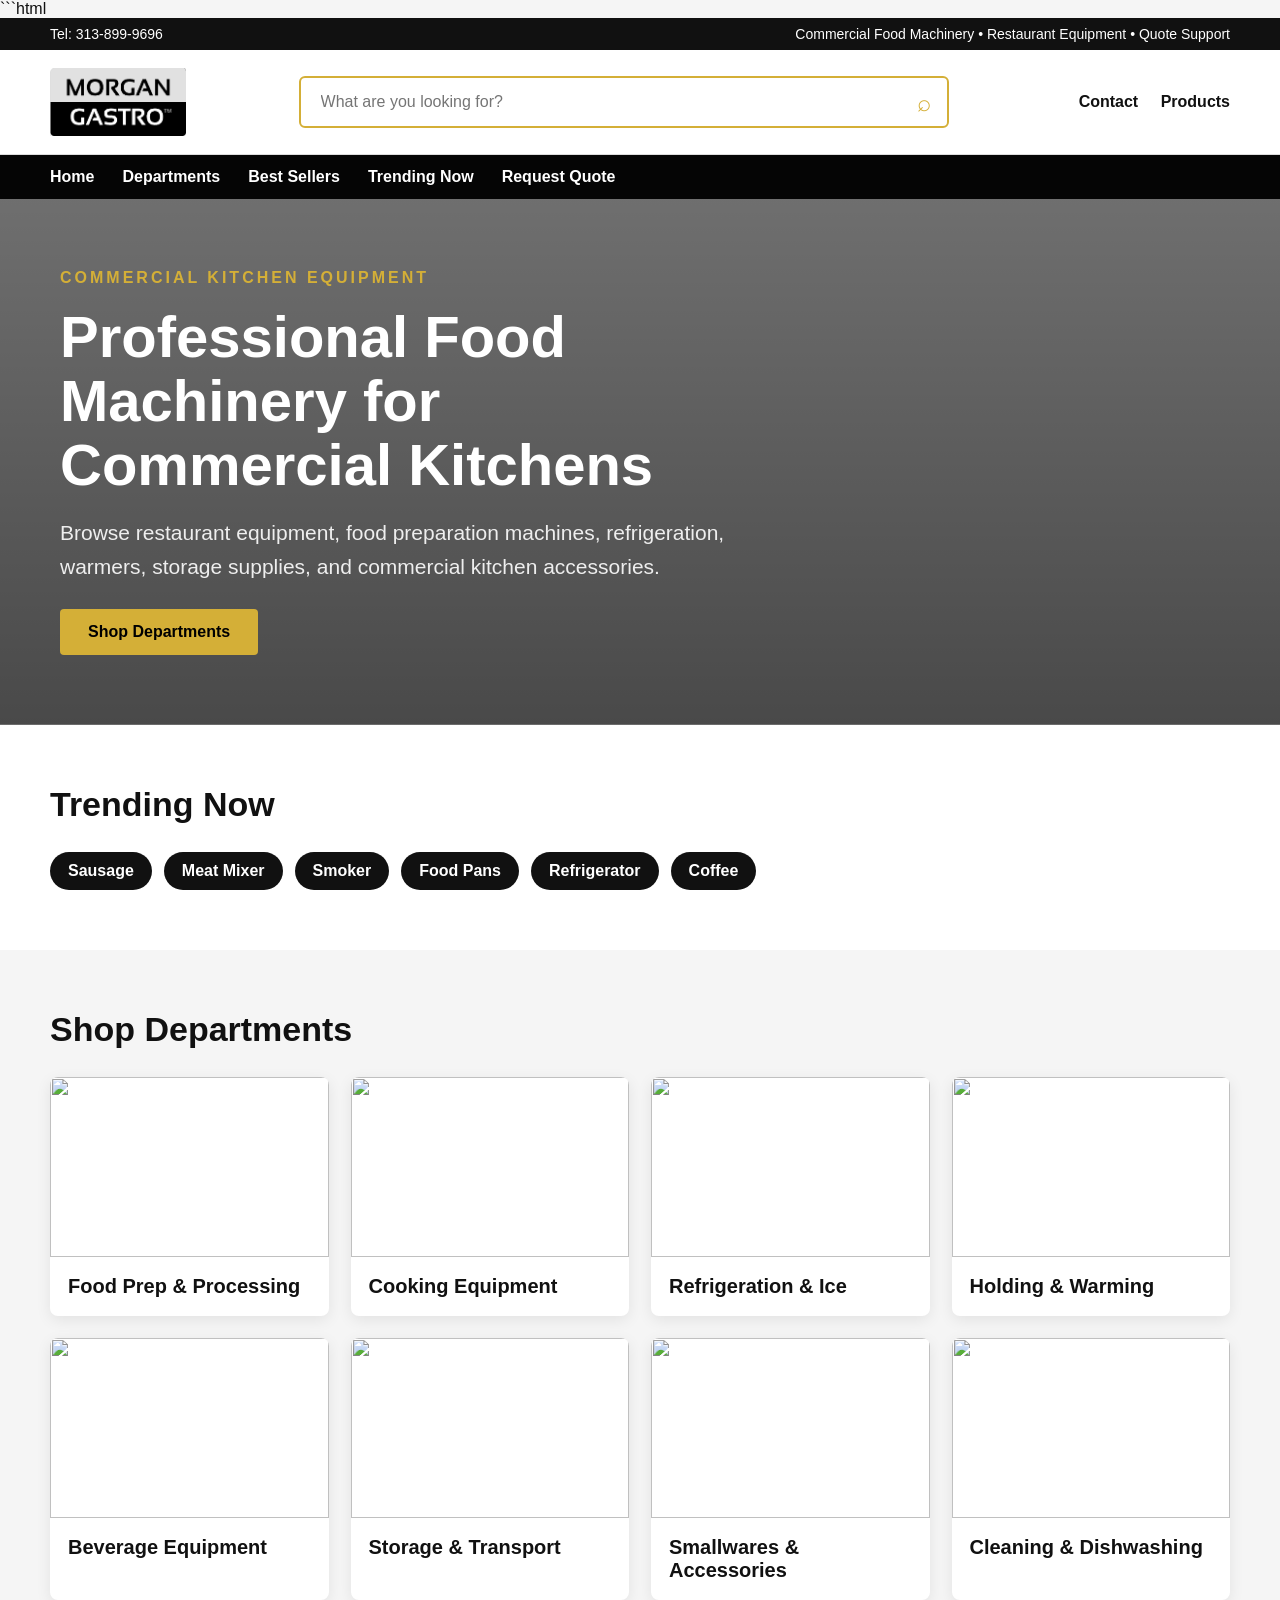
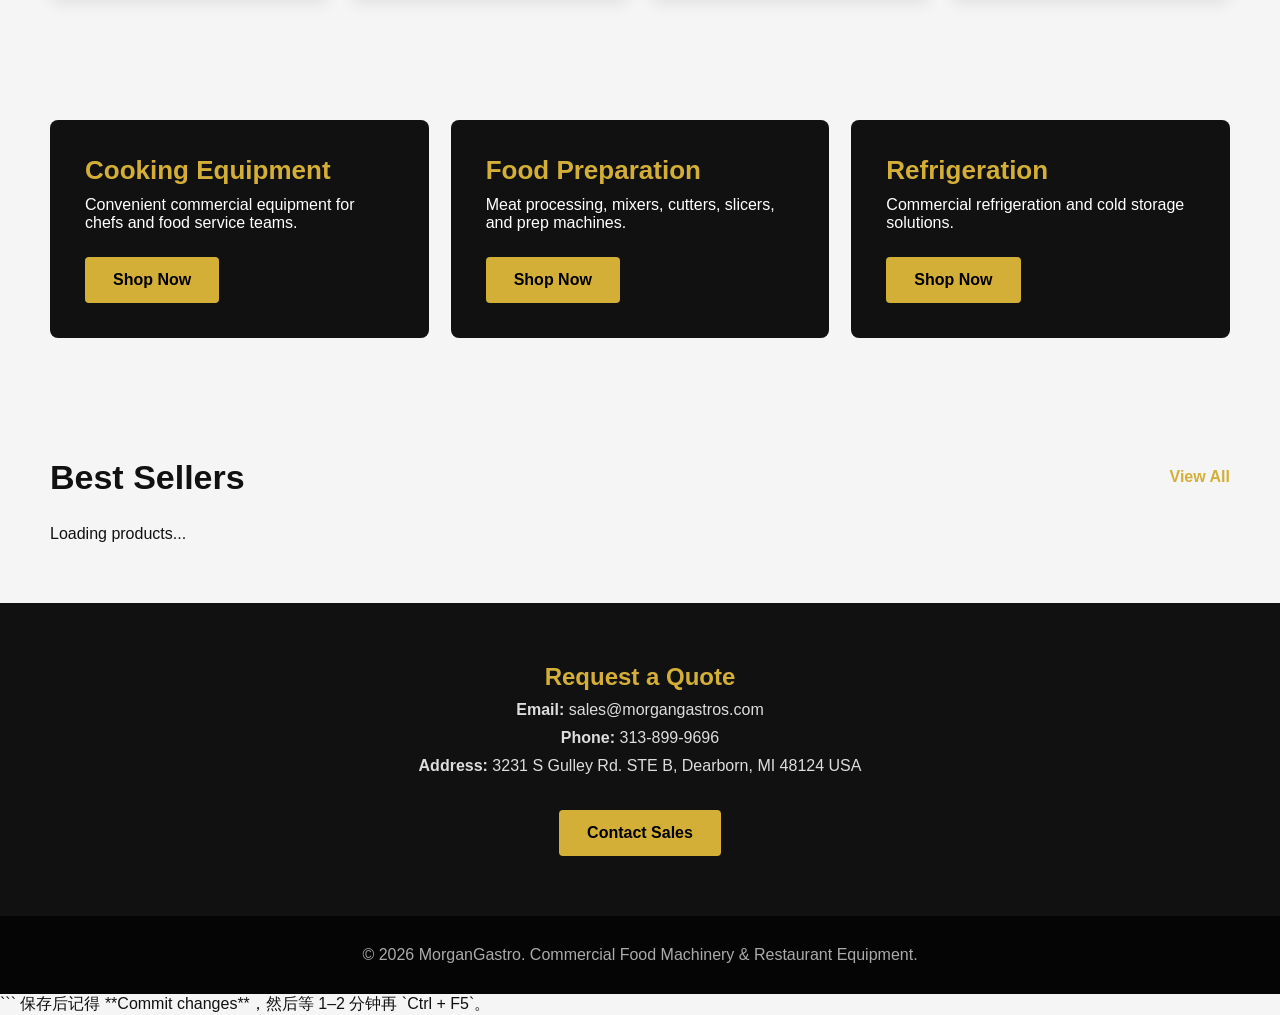
==== commit 5f08c5c8: "Update index.html" ====
--- a/index.html
+++ b/index.html
@@ -4,435 +4,331 @@
 <head>
 <meta charset="UTF-8">
 <meta name="viewport" content="width=device-width, initial-scale=1.0">
-
 <title>MorganGastro | Commercial Food Machinery</title>
 
 <style>
-*{
-    margin:0;
-    padding:0;
-    box-sizing:border-box;
-}
-
-html{
-    scroll-behavior:smooth;
-}
-
-body{
-    font-family:Arial, sans-serif;
-    background:#0b0b0b;
+*{margin:0;padding:0;box-sizing:border-box}
+html{scroll-behavior:smooth}
+body{font-family:Arial,sans-serif;background:#f5f5f5;color:#111}
+
+.topbar{
+    background:#111;
     color:white;
-    overflow-x:hidden;
-}
-
-header{
+    padding:8px 50px;
+    display:flex;
+    justify-content:space-between;
+    font-size:14px;
+}
+
+.header{
+    background:white;
+    padding:18px 50px;
+    display:flex;
+    align-items:center;
+    justify-content:space-between;
+    border-bottom:1px solid #ddd;
+    position:sticky;
+    top:0;
+    z-index:999;
+}
+
+.logo img{
+    height:68px;
+    display:block;
+}
+
+.main-search{
+    flex:1;
+    max-width:650px;
+    margin:0 35px;
+    position:relative;
+}
+
+.main-search input{
+    width:100%;
+    padding:15px 55px 15px 20px;
+    border:2px solid #d4af37;
+    border-radius:6px;
+    font-size:16px;
+}
+
+.search-icon{
+    position:absolute;
+    right:18px;
+    top:13px;
+    font-size:24px;
+    color:#d4af37;
+}
+
+.search-results{
+    position:absolute;
+    top:58px;
+    left:0;
+    right:0;
+    background:white;
+    border:1px solid #ddd;
+    display:none;
+    z-index:1000;
+    box-shadow:0 8px 25px rgba(0,0,0,.15);
+}
+
+.search-item{
+    display:flex;
+    gap:12px;
+    padding:12px;
+    color:#111;
+    text-decoration:none;
+    border-bottom:1px solid #eee;
+}
+
+.search-item:hover{background:#f7f7f7}
+
+.search-item img{
+    width:70px;
+    height:58px;
+    object-fit:cover;
+}
+
+.header-actions a{
+    color:#111;
+    text-decoration:none;
+    margin-left:18px;
+    font-weight:bold;
+}
+
+.nav{
     background:#050505;
-    border-bottom:1px solid #d4af37;
-    padding:8px 55px;
+    padding:13px 50px;
+    display:flex;
+    gap:28px;
+    align-items:center;
+}
+
+.nav a{
+    color:white;
+    text-decoration:none;
+    font-weight:bold;
+}
+
+.nav a:hover{color:#d4af37}
+
+.hero{
+    min-height:520px;
+    background:
+    linear-gradient(rgba(0,0,0,.55),rgba(0,0,0,.7)),
+    url("https://images.unsplash.com/photo-1556911220-bff31c812dba?w=1600");
+    background-size:cover;
+    background-position:center;
+    display:flex;
+    align-items:center;
+    padding:70px 60px;
+    color:white;
+}
+
+.hero-box{
+    max-width:720px;
+    animation:fadeUp .8s ease forwards;
+}
+
+.hero-label{
+    color:#d4af37;
+    letter-spacing:3px;
+    font-weight:bold;
+    margin-bottom:18px;
+}
+
+.hero h1{
+    font-size:58px;
+    line-height:1.1;
+    margin-bottom:20px;
+}
+
+.hero p{
+    font-size:21px;
+    line-height:1.6;
+    color:#eee;
+}
+
+.btn{
+    display:inline-block;
+    margin-top:25px;
+    background:#d4af37;
+    color:black;
+    padding:14px 28px;
+    border-radius:4px;
+    font-weight:bold;
+    text-decoration:none;
+    transition:.25s;
+}
+
+.btn:hover{
+    background:#b9962f;
+    transform:translateY(-2px);
+}
+
+.section{
+    padding:60px 50px;
+}
+
+.section-title{
     display:flex;
     justify-content:space-between;
     align-items:center;
-    position:sticky;
-    top:0;
-    z-index:999;
-}
-
-.logo{
+    margin-bottom:28px;
+}
+
+.section-title h2{
+    font-size:34px;
+}
+
+.section-title a{
+    color:#d4af37;
+    text-decoration:none;
+    font-weight:bold;
+}
+
+.trending{
+    background:white;
+}
+
+.trend-row{
     display:flex;
-    align-items:center;
-    text-decoration:none;
-}
-
-.logo img{
-    height:72px;
-    width:auto;
-    display:block;
-    transition:.25s ease;
-}
-
-.logo img:hover{
-    transform:scale(1.05);
-}
-
-nav a{
+    flex-wrap:wrap;
+    gap:12px;
+}
+
+.trend-row a{
+    background:#111;
     color:white;
     text-decoration:none;
-    margin-left:28px;
-    font-weight:bold;
-    font-size:15px;
-    transition:.25s ease;
-}
-
-nav a:hover{
-    color:#d4af37;
-}
-
-.hero{
-    min-height:88vh;
-    display:flex;
-    align-items:center;
-    justify-content:center;
-    text-align:center;
-    padding:70px 20px;
-    background:
-    linear-gradient(rgba(0,0,0,.68),rgba(0,0,0,.88)),
-    url("https://images.unsplash.com/photo-1556911220-bff31c812dba?w=1600");
-    background-size:cover;
-    background-position:center;
-}
-
-.hero-content{
-    max-width:1050px;
-}
-
-.hero-label{
-    color:#d4af37;
-    letter-spacing:4px;
-    font-weight:bold;
-    margin-bottom:18px;
-    text-transform:uppercase;
-    font-size:15px;
-}
-
-.hero h1{
-    font-size:82px;
-    color:#d4af37;
-    margin-bottom:18px;
-}
-
-.hero p{
-    font-size:25px;
-    line-height:1.6;
-    color:#eee;
-    max-width:950px;
-    margin:auto;
-}
-
-.search-area{
-    margin:35px auto 0;
-    width:100%;
-    max-width:800px;
-    position:relative;
-}
-
-.search-box{
-    width:100%;
-    padding:18px 60px 18px 24px;
-    font-size:18px;
-    border-radius:40px;
-    border:2px solid #d4af37;
-    background:#0d0d0d;
-    color:white;
-    outline:none;
-    box-shadow:0 0 25px rgba(212,175,55,.15);
-    transition:.25s ease;
-}
-
-.search-box:focus{
-    box-shadow:0 0 35px rgba(212,175,55,.35);
-}
-
-.search-icon{
-    position:absolute;
-    right:24px;
-    top:17px;
-    font-size:24px;
-    color:#d4af37;
-}
-
-.search-results{
-    width:100%;
-    background:#111;
-    border:1px solid #d4af37;
-    border-radius:18px;
-    margin-top:12px;
-    overflow:hidden;
-    display:none;
-    text-align:left;
-    position:absolute;
-    z-index:20;
-}
-
-.search-item{
-    display:flex;
-    gap:15px;
-    padding:14px;
-    border-bottom:1px solid #333;
-    color:white;
-    text-decoration:none;
-}
-
-.search-item:hover{
-    background:#1d1d1d;
-}
-
-.search-item img{
-    width:82px;
-    height:66px;
-    object-fit:cover;
-    border-radius:8px;
-    background:#222;
-}
-
-.search-item h4{
-    color:#d4af37;
-    margin-bottom:5px;
-}
-
-.search-item p{
-    font-size:14px;
-    color:#ccc;
-}
-
-.btn{
-    display:inline-block;
-    margin-top:30px;
-    padding:15px 32px;
-    background:#d4af37;
-    color:black;
-    text-decoration:none;
+    padding:10px 18px;
     border-radius:30px;
     font-weight:bold;
-    transition:.25s ease;
-}
-
-.btn:hover{
-    background:#b9962f;
-    transform:translateY(-2px);
-    box-shadow:0 0 25px rgba(212,175,55,.35);
-}
-
-.section{
-    padding:85px 60px;
-    text-align:center;
-}
-
-.section h2{
-    font-size:42px;
-    color:#d4af37;
-    margin-bottom:18px;
-}
-
-.section-subtitle{
-    color:#ccc;
-    max-width:760px;
-    margin:0 auto 40px;
-    line-height:1.7;
-    font-size:18px;
-}
-
-.about{
-    background:#101010;
-}
-
-.about-grid{
-    display:grid;
-    grid-template-columns:repeat(auto-fit,minmax(220px,1fr));
-    gap:25px;
-    margin-top:40px;
-}
-
-.about-card{
-    background:#161616;
-    border:1px solid #333;
-    border-radius:16px;
-    padding:28px;
-}
-
-.about-card h3{
-    color:#d4af37;
-    margin-bottom:10px;
-}
-
-.about-card p{
-    color:#ccc;
-    line-height:1.6;
-}
+}
+
+.trend-row a:hover{background:#d4af37;color:black}
 
 .categories{
     display:grid;
-    grid-template-columns:repeat(auto-fit,minmax(280px,1fr));
-    gap:28px;
-    margin-top:45px;
+    grid-template-columns:repeat(auto-fit,minmax(250px,1fr));
+    gap:22px;
 }
 
 .category-card{
-    height:250px;
-    border-radius:18px;
+    background:white;
+    border-radius:8px;
     overflow:hidden;
-    position:relative;
     text-decoration:none;
-    border:1px solid #333;
-    background:#111;
+    color:#111;
+    box-shadow:0 4px 15px rgba(0,0,0,.08);
+    transition:.25s;
+}
+
+.category-card:hover{
+    transform:translateY(-5px);
+    box-shadow:0 8px 25px rgba(0,0,0,.15);
 }
 
 .category-card img{
     width:100%;
-    height:100%;
+    height:180px;
     object-fit:cover;
-    transition:.3s;
-}
-
-.category-card::before{
-    content:"";
-    position:absolute;
-    inset:0;
-    background:rgba(0,0,0,.58);
-    z-index:1;
 }
 
 .category-card h3{
-    position:absolute;
-    left:50%;
-    top:50%;
-    transform:translate(-50%,-50%);
-    z-index:2;
-    font-size:27px;
+    padding:18px;
+    font-size:20px;
+}
+
+.promo-grid{
+    display:grid;
+    grid-template-columns:repeat(auto-fit,minmax(260px,1fr));
+    gap:22px;
+}
+
+.promo{
+    background:#111;
+    color:white;
+    padding:35px;
+    min-height:180px;
+    border-radius:8px;
+    position:relative;
+    overflow:hidden;
+}
+
+.promo h3{
     color:#d4af37;
-    width:90%;
-}
-
-.category-card:hover{
-    border-color:#d4af37;
-}
-
-.category-card:hover img{
-    transform:scale(1.08);
+    font-size:26px;
+    margin-bottom:10px;
 }
 
 .products{
     display:grid;
-    grid-template-columns:repeat(auto-fit,minmax(260px,1fr));
-    gap:25px;
-    margin-top:40px;
+    grid-template-columns:repeat(auto-fit,minmax(240px,1fr));
+    gap:22px;
 }
 
 .product-card{
-    background:#161616;
-    border:1px solid #333;
-    border-radius:15px;
+    background:white;
+    border:1px solid #e0e0e0;
+    border-radius:8px;
     overflow:hidden;
-    transition:.25s ease;
+    transition:.25s;
 }
 
 .product-card:hover{
-    transform:translateY(-6px);
-    border-color:#d4af37;
-    box-shadow:0 0 22px rgba(212,175,55,.18);
+    transform:translateY(-5px);
+    box-shadow:0 8px 25px rgba(0,0,0,.12);
 }
 
 .product-card img{
     width:100%;
-    height:220px;
+    height:210px;
     object-fit:cover;
-    background:#222;
+    background:#eee;
 }
 
 .product-body{
-    padding:20px;
-    text-align:left;
+    padding:18px;
 }
 
 .product-body h3{
-    color:white;
-    min-height:50px;
-    font-size:18px;
+    font-size:17px;
+    min-height:58px;
 }
 
 .product-body p{
-    color:#ccc;
     margin-top:8px;
+    color:#666;
 }
 
 .price{
-    color:#d4af37 !important;
-    font-size:24px;
-    font-weight:bold;
-    margin-top:12px;
-}
-
-.brands{
-    background:#101010;
-}
-
-.brand-row{
-    display:flex;
-    justify-content:center;
-    flex-wrap:wrap;
-    gap:18px;
-    margin-top:30px;
-}
-
-.brand-pill{
-    border:1px solid #d4af37;
-    color:#d4af37;
-    border-radius:30px;
-    padding:12px 24px;
+    color:#b8860b!important;
+    font-size:22px;
     font-weight:bold;
 }
 
 .contact{
     background:#111;
-}
-
-.contact p{
-    margin:10px 0;
-    color:#ddd;
-}
+    color:white;
+    text-align:center;
+}
+
+.contact h2{color:#d4af37}
+
+.contact p{margin:10px 0;color:#ddd}
 
 footer{
     background:#050505;
-    border-top:1px solid #d4af37;
-    padding:35px;
+    color:#aaa;
+    padding:30px 50px;
     text-align:center;
-    color:#aaa;
-}
-
-/* Animations */
-@keyframes fadeUp{
-    from{
-        opacity:0;
-        transform:translateY(35px);
-    }
-    to{
-        opacity:1;
-        transform:translateY(0);
-    }
-}
-
-.hero-label,
-.hero h1,
-.hero p,
-.search-area,
-.hero .btn{
-    opacity:0;
-    animation:fadeUp .9s ease forwards;
-}
-
-.hero-label{
-    animation-delay:.1s;
-}
-
-.hero h1{
-    animation-delay:.25s;
-}
-
-.hero p{
-    animation-delay:.42s;
-}
-
-.search-area{
-    animation-delay:.62s;
-}
-
-.hero .btn{
-    animation-delay:.82s;
 }
 
 .reveal{
     opacity:0;
     transform:translateY(35px);
-    transition:.75s ease;
+    transition:.7s ease;
 }
 
 .reveal.show{
@@ -440,217 +336,175 @@
     transform:translateY(0);
 }
 
+@keyframes fadeUp{
+    from{opacity:0;transform:translateY(35px)}
+    to{opacity:1;transform:translateY(0)}
+}
+
 @media(max-width:800px){
-    header{
-        flex-direction:column;
-        padding:14px 18px;
-    }
-
-    .logo img{
-        height:58px;
-    }
-
-    nav{
-        margin-top:12px;
-    }
-
-    nav a{
-        display:inline-block;
-        margin:8px;
-    }
-
-    .hero h1{
-        font-size:44px;
-    }
-
-    .hero p{
-        font-size:18px;
-    }
-
-    .hero-label{
-        font-size:12px;
-        letter-spacing:2px;
-    }
-
-    .section{
-        padding:55px 20px;
-    }
+    .topbar{display:none}
+    .header{flex-direction:column;padding:15px}
+    .main-search{margin:18px 0;width:100%}
+    .nav{flex-wrap:wrap;padding:14px 20px;gap:15px}
+    .hero{padding:50px 25px}
+    .hero h1{font-size:38px}
+    .section{padding:45px 20px}
 }
 </style>
 </head>
 
 <body>
 
-<header>
-<a class="logo" href="index.html">
-    <img src="logo.png" alt="MorganGastro">
-</a>
-
-<nav>
-<a href="#about">About</a>
-<a href="#categories">Categories</a>
-<a href="#bestsellers">Best Sellers</a>
-<a href="#contact">Contact</a>
+<div class="topbar">
+    <div>Tel: 313-899-9696</div>
+    <div>Commercial Food Machinery • Restaurant Equipment • Quote Support</div>
+</div>
+
+<header class="header">
+    <a class="logo" href="index.html">
+        <img src="logo.png" alt="MorganGastro">
+    </a>
+
+    <div class="main-search">
+        <input type="text" id="searchInput" placeholder="What are you looking for?">
+        <span class="search-icon">⌕</span>
+        <div id="searchResults" class="search-results"></div>
+    </div>
+
+    <div class="header-actions">
+        <a href="#contact">Contact</a>
+        <a href="#bestsellers">Products</a>
+    </div>
+</header>
+
+<nav class="nav">
+    <a href="index.html">Home</a>
+    <a href="#categories">Departments</a>
+    <a href="#bestsellers">Best Sellers</a>
+    <a href="#trending">Trending Now</a>
+    <a href="#contact">Request Quote</a>
 </nav>
-</header>
 
 <section class="hero">
-<div class="hero-content">
-
-<div class="hero-label">
-Commercial Kitchen Equipment Supplier
-</div>
-
-<h1>MorganGastro</h1>
-
-<p>
-Premium commercial food machinery, restaurant equipment,
-food processing systems, warmers, refrigeration, and kitchen supplies
-for restaurants, supermarkets, food factories, and distributors.
-</p>
-
-<div class="search-area">
-<input
-type="text"
-id="searchInput"
-class="search-box"
-placeholder="Search products, machines, parts..."
->
-<span class="search-icon">⌕</span>
-<div id="searchResults" class="search-results"></div>
-</div>
-
-<a class="btn" href="#categories">
-Explore Products
-</a>
-
-</div>
+    <div class="hero-box">
+        <div class="hero-label">COMMERCIAL KITCHEN EQUIPMENT</div>
+        <h1>Professional Food Machinery for Commercial Kitchens</h1>
+        <p>
+            Browse restaurant equipment, food preparation machines, refrigeration,
+            warmers, storage supplies, and commercial kitchen accessories.
+        </p>
+        <a class="btn" href="#categories">Shop Departments</a>
+    </div>
 </section>
 
-<section class="section about" id="about">
-
-<h2 class="reveal">About MorganGastro</h2>
-
-<p class="section-subtitle reveal">
-MorganGastro supplies professional commercial food equipment for food service
-businesses across North America, including restaurants, butchers, supermarkets,
-food manufacturers, and distributors.
-</p>
-
-<div class="about-grid">
-
-<div class="about-card reveal">
-<h3>Commercial Grade</h3>
-<p>Reliable equipment designed for demanding restaurant and food processing environments.</p>
-</div>
-
-<div class="about-card reveal">
-<h3>Wide Product Range</h3>
-<p>Explore hundreds of products across cooking, refrigeration, food prep, warming, and accessories.</p>
-</div>
-
-<div class="about-card reveal">
-<h3>Fast Quote Support</h3>
-<p>Request a quote directly from any product page and our sales team will follow up.</p>
-</div>
-
-</div>
+<section class="section trending" id="trending">
+    <div class="section-title">
+        <h2>Trending Now</h2>
+    </div>
+
+    <div class="trend-row">
+        <a href="search.html?query=sausage">Sausage</a>
+        <a href="search.html?query=meat mixer">Meat Mixer</a>
+        <a href="search.html?query=smoker">Smoker</a>
+        <a href="search.html?query=food pans">Food Pans</a>
+        <a href="search.html?query=refrigerator">Refrigerator</a>
+        <a href="search.html?query=coffee">Coffee</a>
+    </div>
 </section>
 
 <section class="section" id="categories">
-
-<h2 class="reveal">Shop By Category</h2>
-
-<p class="section-subtitle reveal">
-Browse equipment by category and find the right commercial solution for your business.
-</p>
-
-<div class="categories">
-
-<a class="category-card reveal" href="category.html?category=Food%20Prep%20%26%20Processing">
-<img src="https://images.unsplash.com/photo-1607623814075-e51df1bdc82f">
-<h3>Food Prep & Processing</h3>
-</a>
-
-<a class="category-card reveal" href="category.html?category=Cooking%20Equipment">
-<img src="https://images.unsplash.com/photo-1556911220-bff31c812dba">
-<h3>Cooking Equipment</h3>
-</a>
-
-<a class="category-card reveal" href="category.html?category=Refrigeration%20%26%20Ice">
-<img src="https://images.unsplash.com/photo-1514996937319-344454492b37">
-<h3>Refrigeration & Ice</h3>
-</a>
-
-<a class="category-card reveal" href="category.html?category=Holding%20%26%20Warming">
-<img src="https://images.unsplash.com/photo-1529193591184-b1d58069ecdd">
-<h3>Holding & Warming</h3>
-</a>
-
-<a class="category-card reveal" href="category.html?category=Beverage%20Equipment">
-<img src="https://images.unsplash.com/photo-1495474472287-4d71bcdd2085">
-<h3>Beverage Equipment</h3>
-</a>
-
-<a class="category-card reveal" href="category.html?category=Storage%20%26%20Transport">
-<img src="https://images.unsplash.com/photo-1586528116311-ad8dd3c8310d">
-<h3>Storage & Transport</h3>
-</a>
-
-<a class="category-card reveal" href="category.html?category=Smallwares%20%26%20Accessories">
-<img src="https://images.unsplash.com/photo-1581092160607-ee22621dd758">
-<h3>Smallwares & Accessories</h3>
-</a>
-
-<a class="category-card reveal" href="category.html?category=Cleaning%20%26%20Dishwashing">
-<img src="https://images.unsplash.com/photo-1581578731548-c64695cc6952">
-<h3>Cleaning & Dishwashing</h3>
-</a>
-
-</div>
+    <div class="section-title reveal">
+        <h2>Shop Departments</h2>
+    </div>
+
+    <div class="categories">
+
+        <a class="category-card reveal" href="category.html?category=Food%20Prep%20%26%20Processing">
+            <img src="https://images.unsplash.com/photo-1607623814075-e51df1bdc82f">
+            <h3>Food Prep & Processing</h3>
+        </a>
+
+        <a class="category-card reveal" href="category.html?category=Cooking%20Equipment">
+            <img src="https://images.unsplash.com/photo-1556911220-bff31c812dba">
+            <h3>Cooking Equipment</h3>
+        </a>
+
+        <a class="category-card reveal" href="category.html?category=Refrigeration%20%26%20Ice">
+            <img src="https://images.unsplash.com/photo-1514996937319-344454492b37">
+            <h3>Refrigeration & Ice</h3>
+        </a>
+
+        <a class="category-card reveal" href="category.html?category=Holding%20%26%20Warming">
+            <img src="https://images.unsplash.com/photo-1529193591184-b1d58069ecdd">
+            <h3>Holding & Warming</h3>
+        </a>
+
+        <a class="category-card reveal" href="category.html?category=Beverage%20Equipment">
+            <img src="https://images.unsplash.com/photo-1495474472287-4d71bcdd2085">
+            <h3>Beverage Equipment</h3>
+        </a>
+
+        <a class="category-card reveal" href="category.html?category=Storage%20%26%20Transport">
+            <img src="https://images.unsplash.com/photo-1586528116311-ad8dd3c8310d">
+            <h3>Storage & Transport</h3>
+        </a>
+
+        <a class="category-card reveal" href="category.html?category=Smallwares%20%26%20Accessories">
+            <img src="https://images.unsplash.com/photo-1581092160607-ee22621dd758">
+            <h3>Smallwares & Accessories</h3>
+        </a>
+
+        <a class="category-card reveal" href="category.html?category=Cleaning%20%26%20Dishwashing">
+            <img src="https://images.unsplash.com/photo-1581578731548-c64695cc6952">
+            <h3>Cleaning & Dishwashing</h3>
+        </a>
+
+    </div>
 </section>
 
+<section class="section">
+    <div class="promo-grid">
+        <div class="promo reveal">
+            <h3>Cooking Equipment</h3>
+            <p>Convenient commercial equipment for chefs and food service teams.</p>
+            <a class="btn" href="category.html?category=Cooking%20Equipment">Shop Now</a>
+        </div>
+
+        <div class="promo reveal">
+            <h3>Food Preparation</h3>
+            <p>Meat processing, mixers, cutters, slicers, and prep machines.</p>
+            <a class="btn" href="category.html?category=Food%20Prep%20%26%20Processing">Shop Now</a>
+        </div>
+
+        <div class="promo reveal">
+            <h3>Refrigeration</h3>
+            <p>Commercial refrigeration and cold storage solutions.</p>
+            <a class="btn" href="category.html?category=Refrigeration%20%26%20Ice">Shop Now</a>
+        </div>
+    </div>
+</section>
+
 <section class="section" id="bestsellers">
-
-<h2 class="reveal">Best Sellers</h2>
-
-<p class="section-subtitle reveal">
-Popular equipment selected from our commercial product catalog.
-</p>
-
-<div class="products" id="bestSellerList">
-Loading products...
-</div>
+    <div class="section-title reveal">
+        <h2>Best Sellers</h2>
+        <a href="search.html">View All</a>
+    </div>
+
+    <div class="products" id="bestSellerList">
+        Loading products...
+    </div>
 </section>
 
-<section class="section brands">
-
-<h2 class="reveal">Featured Brands</h2>
-
-<div class="brand-row">
-<span class="brand-pill reveal">Hakka</span>
-<span class="brand-pill reveal">EasyRose</span>
-<span class="brand-pill reveal">Morgangastro</span>
-<span class="brand-pill reveal">Caterway</span>
-<span class="brand-pill reveal">Planetary</span>
-</div>
+<section class="section contact" id="contact">
+    <h2>Request a Quote</h2>
+    <p><strong>Email:</strong> sales@morgangastros.com</p>
+    <p><strong>Phone:</strong> 313-899-9696</p>
+    <p><strong>Address:</strong> 3231 S Gulley Rd. STE B, Dearborn, MI 48124 USA</p>
+    <a class="btn" href="mailto:sales@morgangastros.com">Contact Sales</a>
 </section>
 
-<section class="section contact" id="contact">
-
-<h2 class="reveal">Contact Us</h2>
-
-<p class="reveal"><strong>Email:</strong> sales@morgangastros.com</p>
-<p class="reveal"><strong>Phone:</strong> 313-899-9696</p>
-<p class="reveal"><strong>Address:</strong> 3231 S Gulley Rd. STE B, Dearborn, MI 48124 USA</p>
-
-<a class="btn reveal" href="mailto:sales@morgangastros.com">
-Contact Sales
-</a>
-</section>
-
 <footer>
-<p>© 2026 MorganGastro. Commercial Food Machinery & Restaurant Equipment.</p>
+    <p>© 2026 MorganGastro. Commercial Food Machinery & Restaurant Equipment.</p>
 </footer>
 
 <script>
@@ -685,36 +539,33 @@
         `${SUPABASE_URL}/rest/v1/products?select=*&order=id.asc`,
         {
             headers:{
-                apikey: SUPABASE_KEY,
-                Authorization: `Bearer ${SUPABASE_KEY}`
+                apikey:SUPABASE_KEY,
+                Authorization:`Bearer ${SUPABASE_KEY}`
             }
         }
     );
 
     allProducts = await response.json();
 
-    let bestSellers =
-    allProducts.filter(product => product.featured === true).slice(0,8);
+    let bestSellers = allProducts
+        .filter(product => product.featured === true)
+        .slice(0,8);
 
     if(bestSellers.length === 0){
         bestSellers = allProducts.slice(0,8);
     }
 
     const box = document.getElementById("bestSellerList");
-
-    if(!bestSellers || bestSellers.length === 0){
-        box.innerHTML = "<p>No products available yet.</p>";
-    }else{
-        box.innerHTML = bestSellers.map(productCard).join("");
-        observeRevealElements();
-    }
+    box.innerHTML = bestSellers.map(productCard).join("");
+
+    observeRevealElements();
 }
 
 function setupSearch(){
     const input = document.getElementById("searchInput");
     const results = document.getElementById("searchResults");
 
-    input.addEventListener("input", function(){
+    input.addEventListener("input",()=>{
         const term = input.value.toLowerCase().trim();
 
         if(term.length < 2){
@@ -723,36 +574,30 @@
             return;
         }
 
-        const filtered = allProducts
-        .filter(product =>
+        const filtered = allProducts.filter(product =>
             (product.name || "").toLowerCase().includes(term) ||
-            (product.description || "").toLowerCase().includes(term) ||
             (product.category || "").toLowerCase().includes(term) ||
             (product.brand || "").toLowerCase().includes(term)
-        )
-        .slice(0,8);
+        ).slice(0,8);
+
+        results.style.display = "block";
 
         if(filtered.length === 0){
-            results.style.display = "block";
             results.innerHTML = `
             <div class="search-item">
                 <div>
                     <h4>No products found</h4>
                     <p>Try another keyword.</p>
                 </div>
-            </div>
-            `;
+            </div>`;
             return;
         }
-
-        results.style.display = "block";
 
         results.innerHTML = filtered.map(product => `
             <a class="search-item" href="product.html?id=${product.id}">
                 <img src="${safeImage(product.image_url)}" alt="${product.name}">
                 <div>
                     <h4>${product.name}</h4>
-                    <p>${product.category || ""}</p>
                     <p>$${product.price}</p>
                 </div>
             </a>
@@ -766,9 +611,7 @@
             entry.target.classList.add("show");
         }
     });
-},{
-    threshold:0.12
-});
+},{threshold:.12});
 
 function observeRevealElements(){
     document.querySelectorAll(".reveal").forEach(el=>{
@@ -776,9 +619,7 @@
     });
 }
 
-document.addEventListener("DOMContentLoaded",()=>{
-    observeRevealElements();
-});
+document.addEventListener("DOMContentLoaded",observeRevealElements);
 
 loadProducts().then(setupSearch);
 </script>
@@ -786,3 +627,5 @@
 </body>
 </html>
 ```
+
+保存后记得 **Commit changes**，然后等 1–2 分钟再 `Ctrl + F5`。
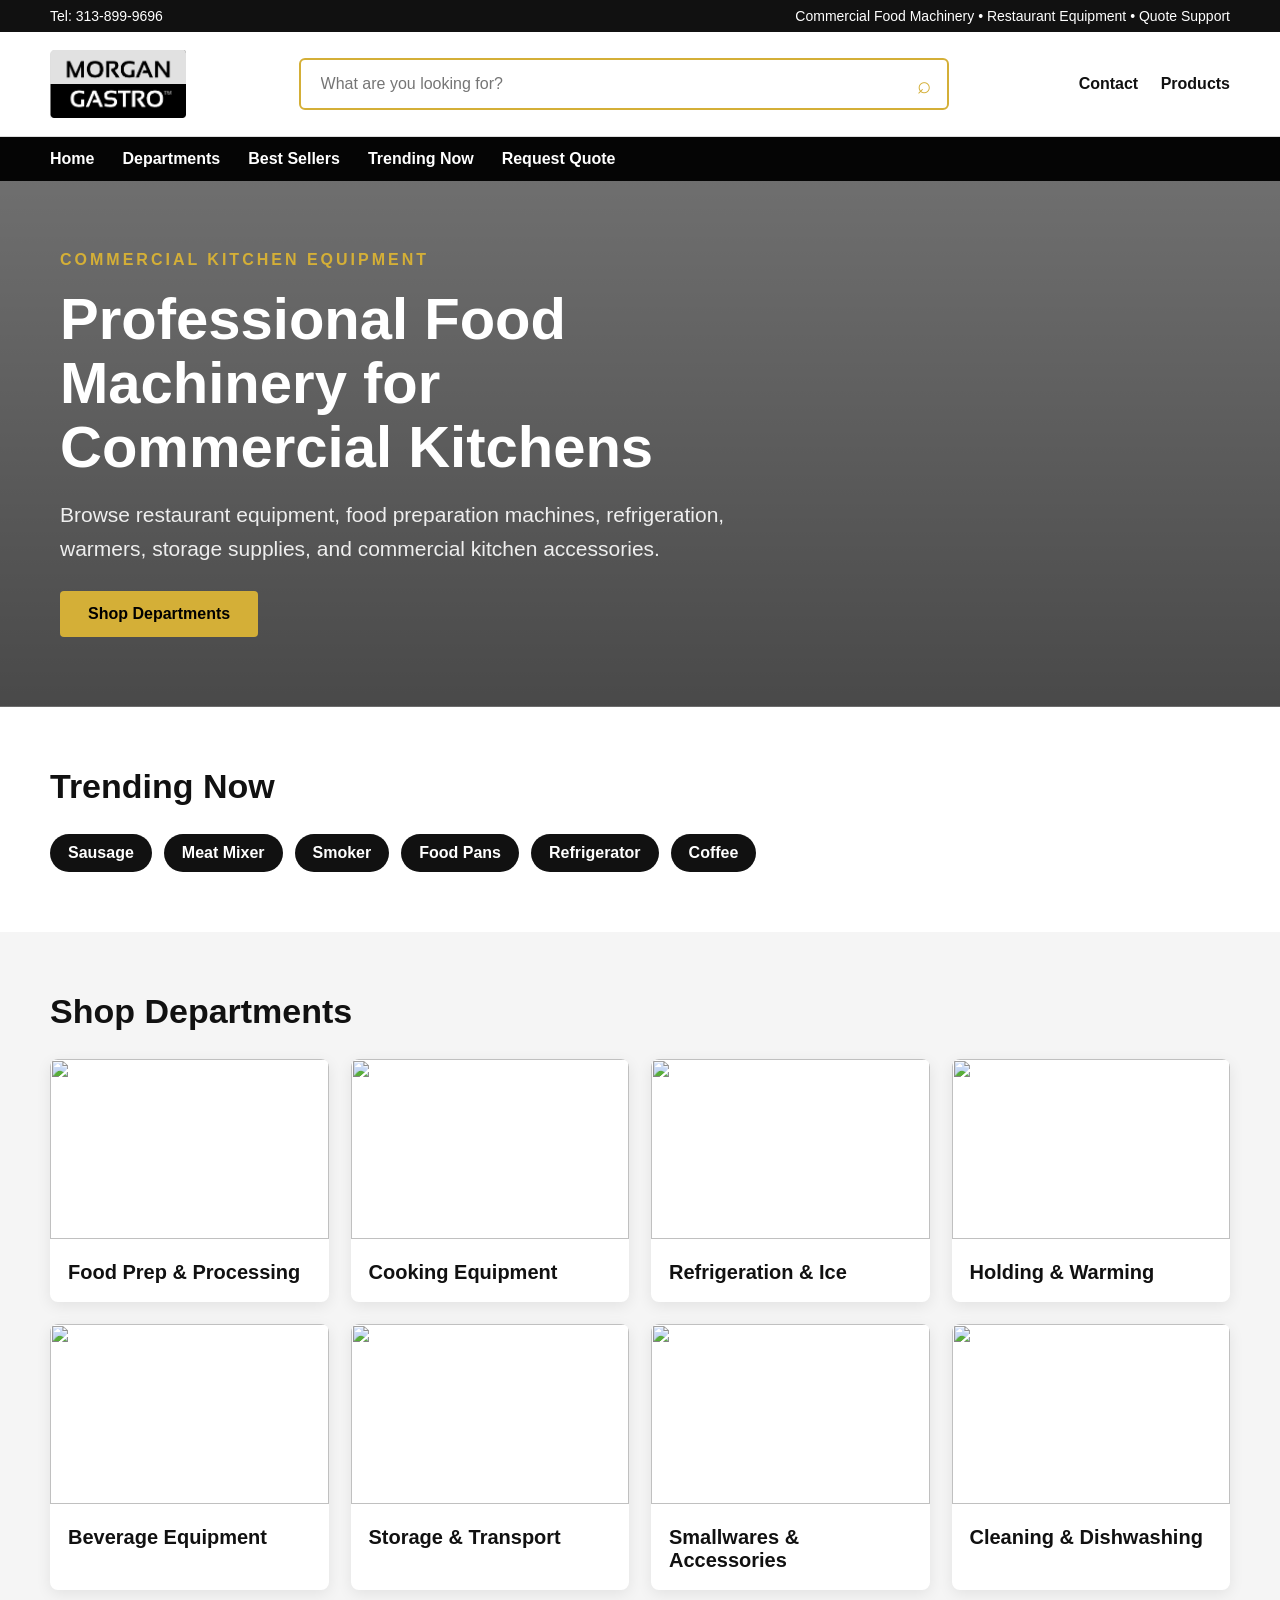
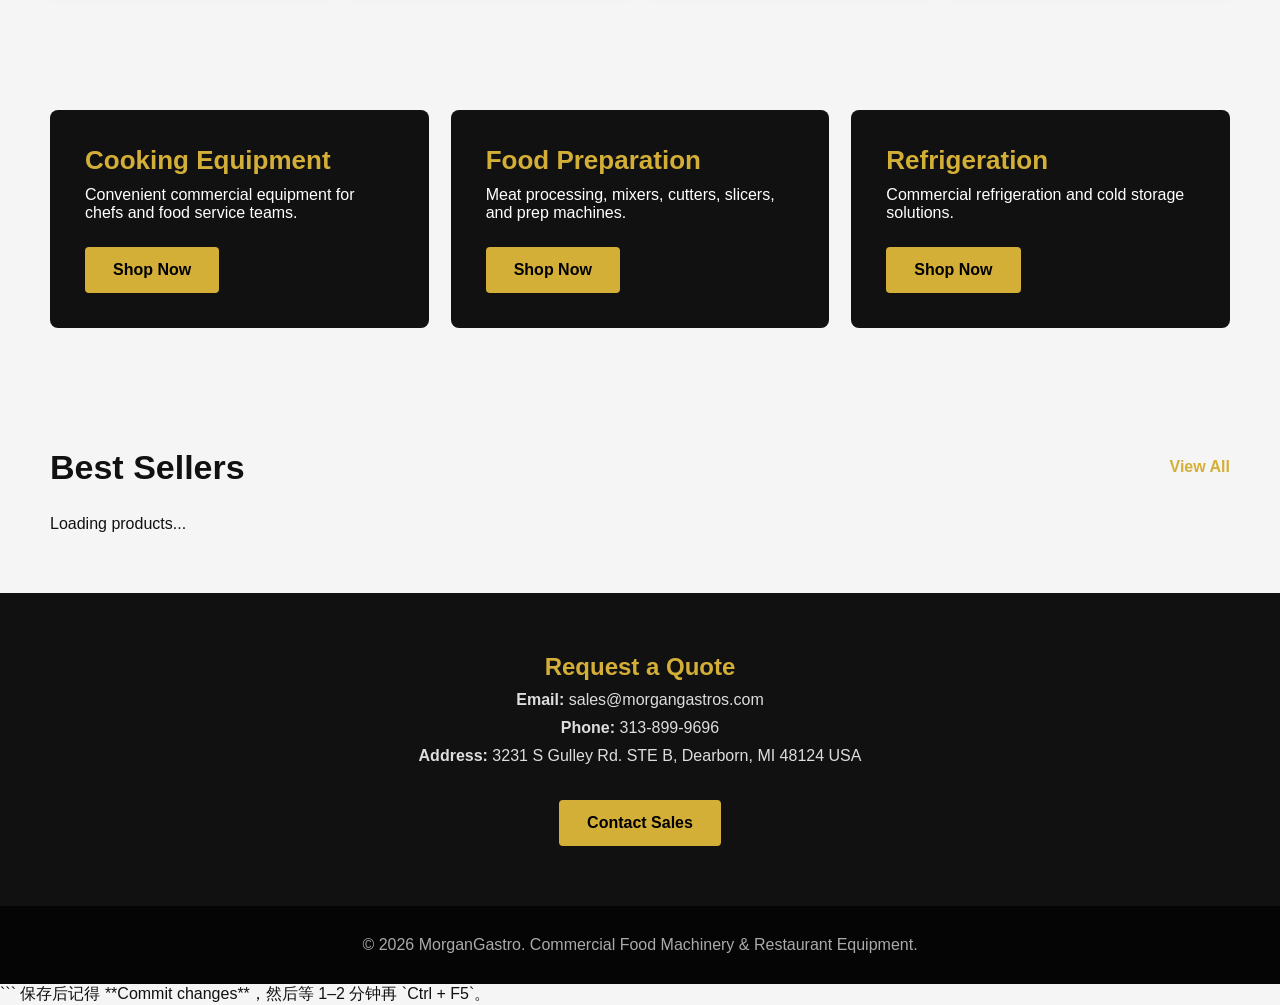
==== commit 2bed9e76: "Update index.html" ====
--- a/index.html
+++ b/index.html
@@ -1,4 +1,3 @@
-```html
 <!DOCTYPE html>
 <html lang="en">
 <head>
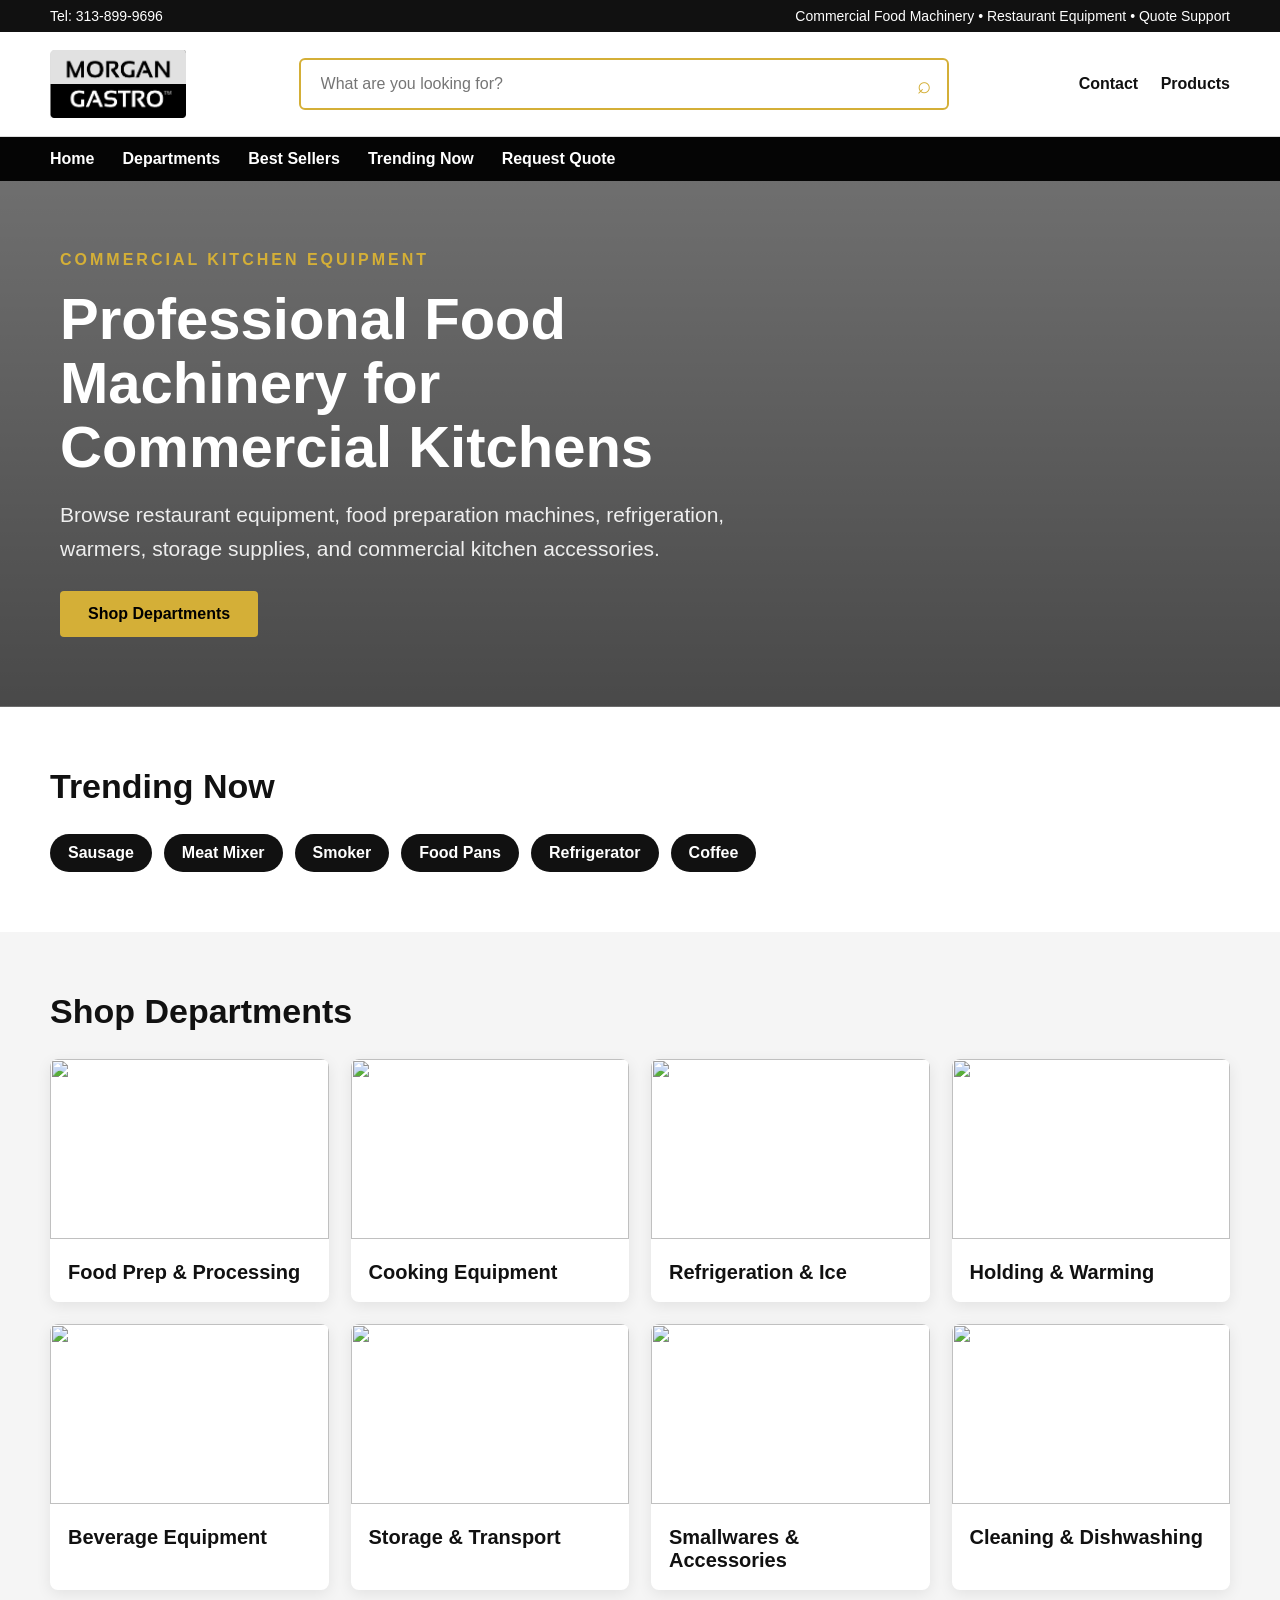
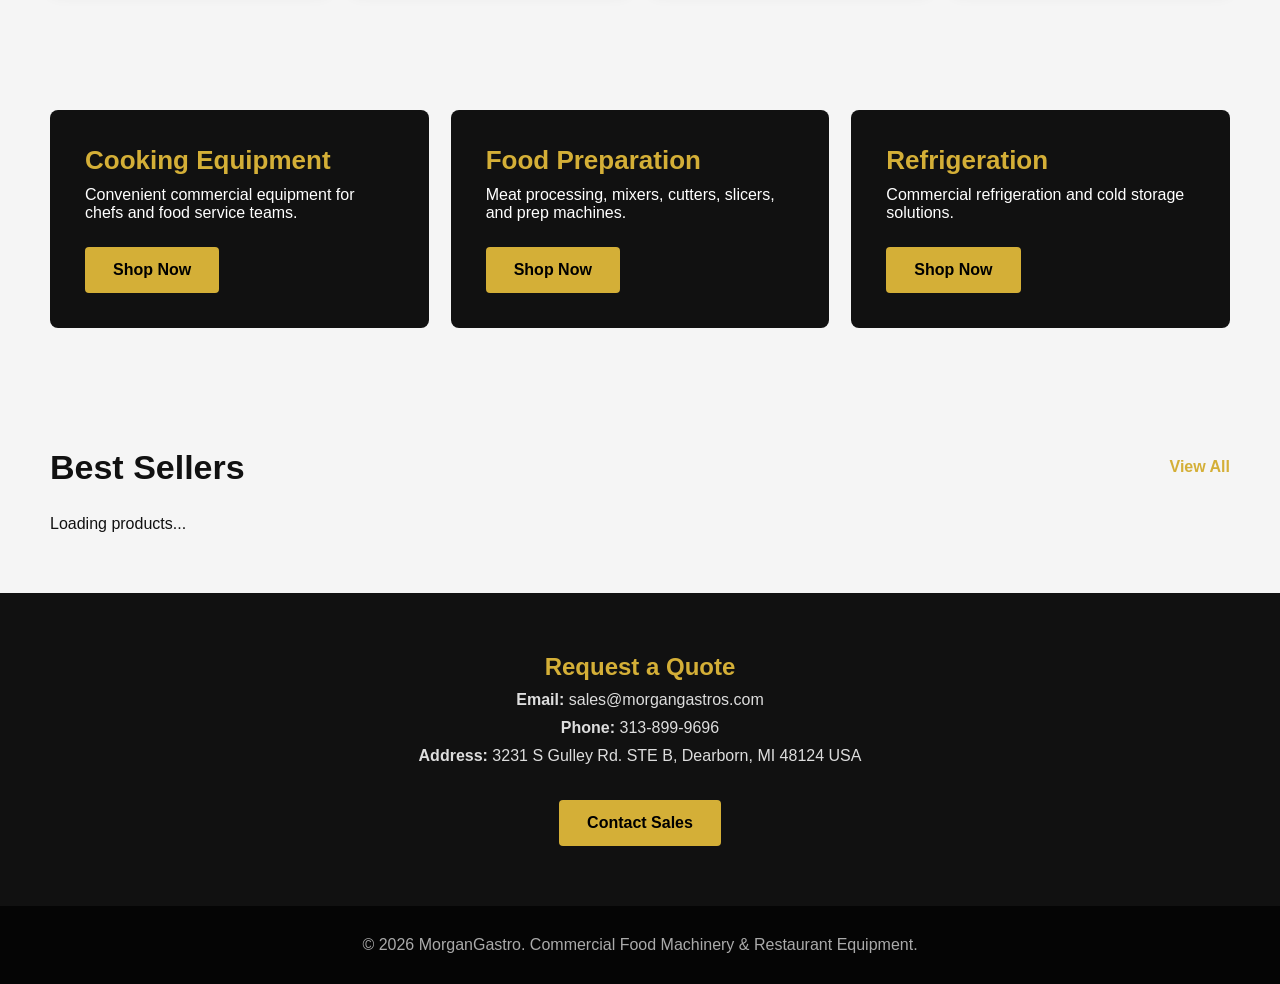
==== commit 6e8f9976: "Update index.html" ====
--- a/index.html
+++ b/index.html
@@ -625,6 +625,4 @@
 
 </body>
 </html>
-```
-
-保存后记得 **Commit changes**，然后等 1–2 分钟再 `Ctrl + F5`。
+
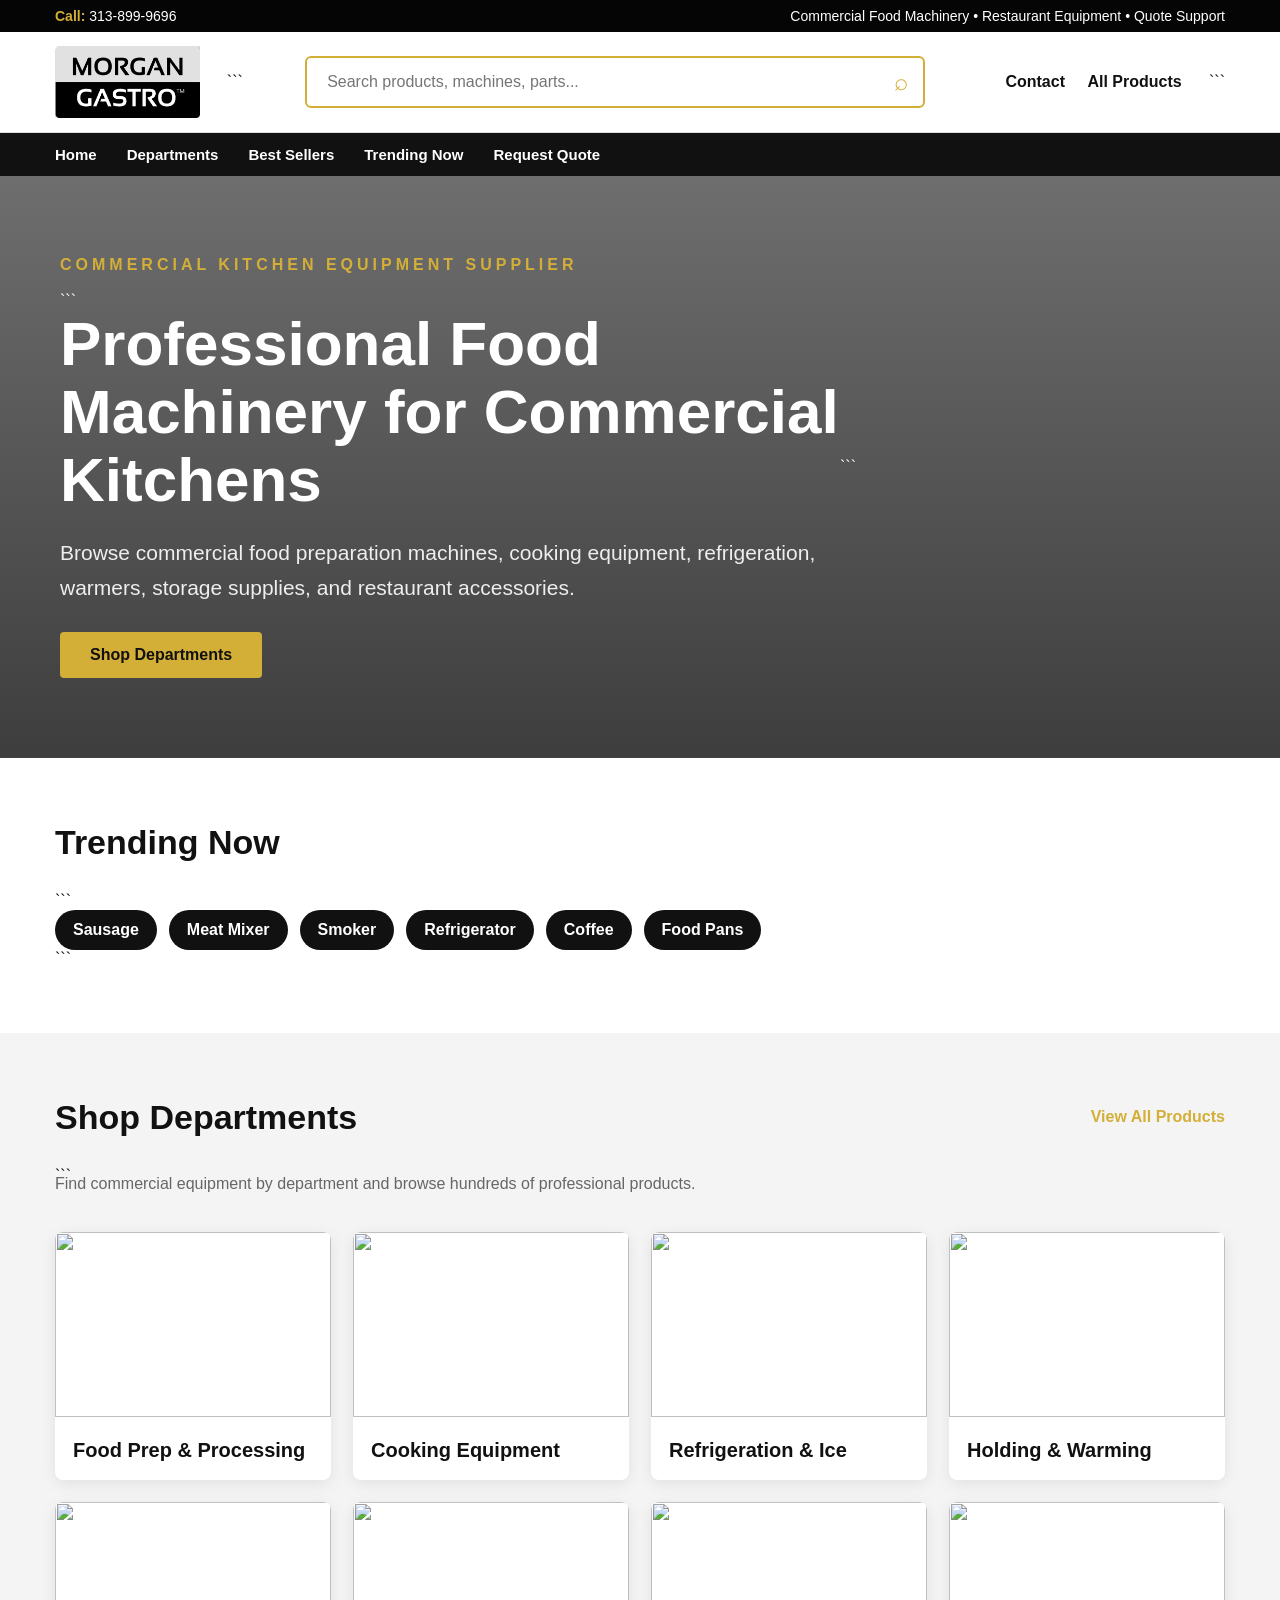
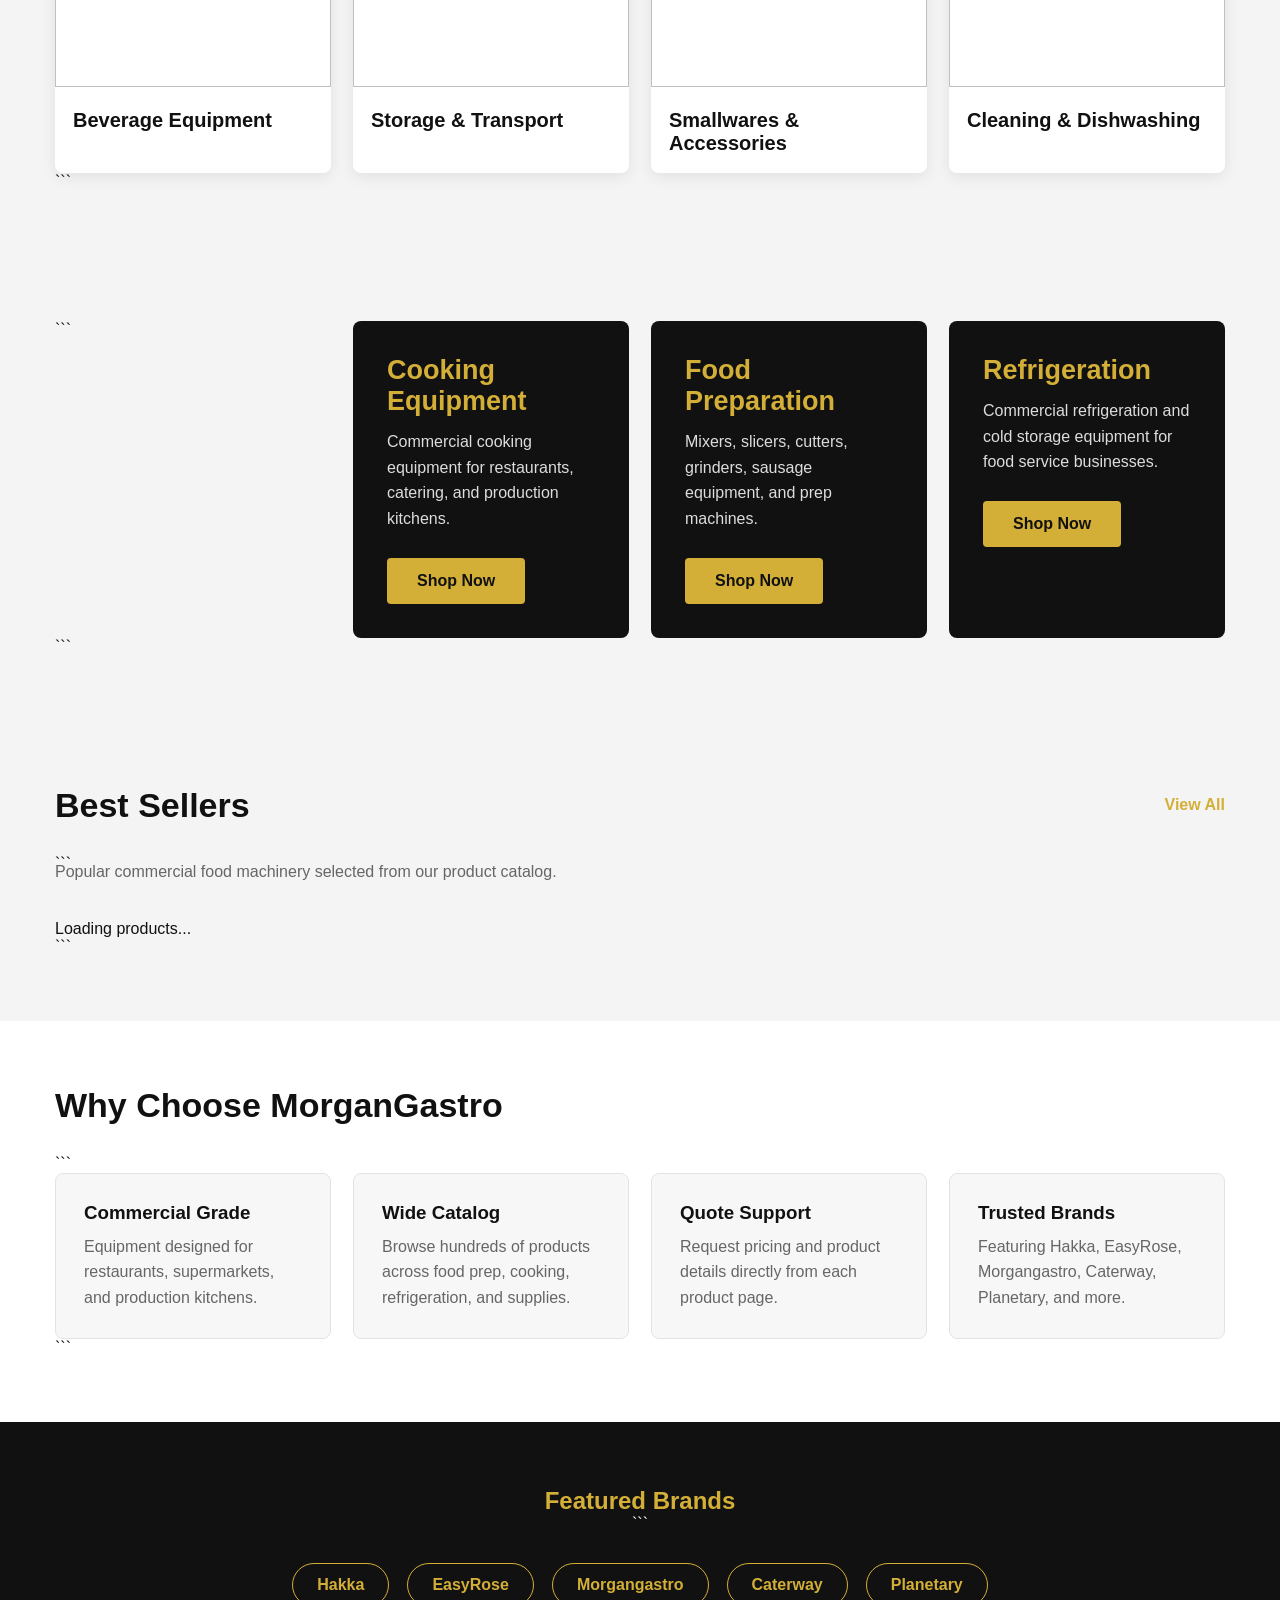
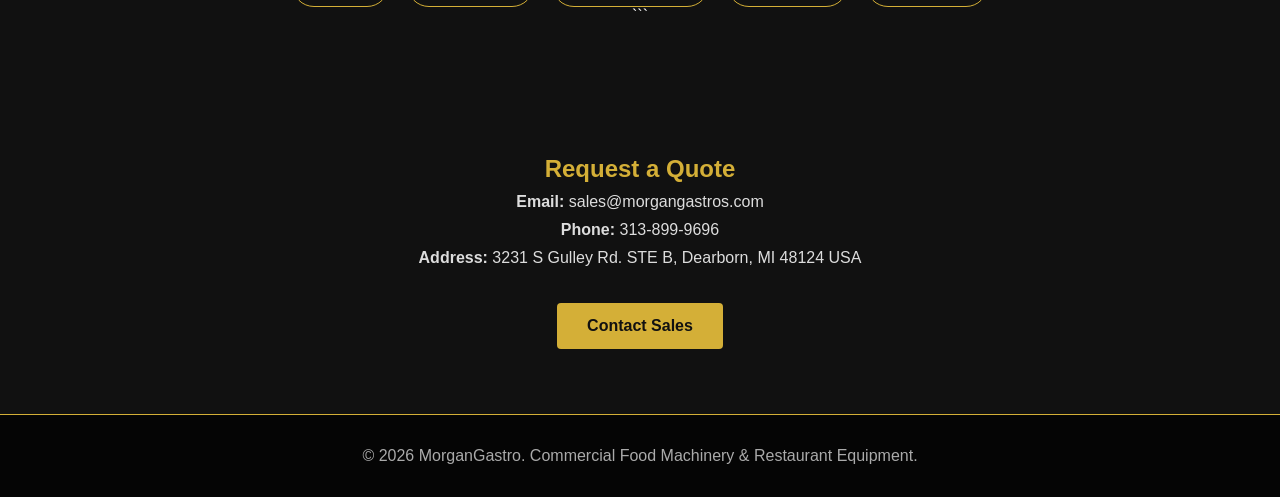
==== commit 21d993e7: "Update index.html" ====
--- a/index.html
+++ b/index.html
@@ -1,60 +1,101 @@
 <!DOCTYPE html>
+
 <html lang="en">
 <head>
 <meta charset="UTF-8">
 <meta name="viewport" content="width=device-width, initial-scale=1.0">
-<title>MorganGastro | Commercial Food Machinery</title>
+
+<title>MorganGastro | Commercial Food Machinery & Restaurant Equipment</title>
 
 <style>
-*{margin:0;padding:0;box-sizing:border-box}
-html{scroll-behavior:smooth}
-body{font-family:Arial,sans-serif;background:#f5f5f5;color:#111}
-
+*{
+    margin:0;
+    padding:0;
+    box-sizing:border-box;
+}
+
+html{
+    scroll-behavior:smooth;
+}
+
+body{
+    font-family:Arial, sans-serif;
+    background:#f4f4f4;
+    color:#111;
+    overflow-x:hidden;
+}
+
+/* Top Bar */
 .topbar{
-    background:#111;
+    background:#050505;
     color:white;
-    padding:8px 50px;
+    padding:8px 55px;
     display:flex;
     justify-content:space-between;
+    align-items:center;
     font-size:14px;
 }
 
-.header{
+.topbar span{
+    color:#d4af37;
+    font-weight:bold;
+}
+
+/* Header */
+header{
     background:white;
-    padding:18px 50px;
+    padding:14px 55px;
     display:flex;
+    justify-content:space-between;
     align-items:center;
-    justify-content:space-between;
     border-bottom:1px solid #ddd;
     position:sticky;
     top:0;
     z-index:999;
+    transition:.3s;
+}
+
+.logo{
+    display:flex;
+    align-items:center;
+    text-decoration:none;
 }
 
 .logo img{
-    height:68px;
+    height:72px;
+    width:auto;
     display:block;
-}
-
-.main-search{
+    transition:.25s ease;
+}
+
+.logo img:hover{
+    transform:scale(1.04);
+}
+
+.header-search{
     flex:1;
-    max-width:650px;
+    max-width:620px;
     margin:0 35px;
     position:relative;
 }
 
-.main-search input{
+.header-search input{
     width:100%;
     padding:15px 55px 15px 20px;
     border:2px solid #d4af37;
     border-radius:6px;
     font-size:16px;
+    outline:none;
+}
+
+.header-search input:focus{
+    box-shadow:0 0 18px rgba(212,175,55,.28);
 }
 
 .search-icon{
     position:absolute;
-    right:18px;
-    top:13px;
+    right:17px;
+    top:12px;
     font-size:24px;
     color:#d4af37;
 }
@@ -68,7 +109,9 @@
     border:1px solid #ddd;
     display:none;
     z-index:1000;
-    box-shadow:0 8px 25px rgba(0,0,0,.15);
+    border-radius:8px;
+    overflow:hidden;
+    box-shadow:0 8px 25px rgba(0,0,0,.18);
 }
 
 .search-item{
@@ -80,12 +123,26 @@
     border-bottom:1px solid #eee;
 }
 
-.search-item:hover{background:#f7f7f7}
+.search-item:hover{
+    background:#f6f6f6;
+}
 
 .search-item img{
-    width:70px;
+    width:72px;
     height:58px;
     object-fit:cover;
+    background:#eee;
+    border-radius:5px;
+}
+
+.search-item h4{
+    font-size:15px;
+    margin-bottom:4px;
+}
+
+.search-item p{
+    font-size:13px;
+    color:#666;
 }
 
 .header-actions a{
@@ -95,11 +152,16 @@
     font-weight:bold;
 }
 
+.header-actions a:hover{
+    color:#d4af37;
+}
+
+/* Nav */
 .nav{
-    background:#050505;
-    padding:13px 50px;
+    background:#111;
+    padding:13px 55px;
     display:flex;
-    gap:28px;
+    gap:30px;
     align-items:center;
 }
 
@@ -107,73 +169,82 @@
     color:white;
     text-decoration:none;
     font-weight:bold;
-}
-
-.nav a:hover{color:#d4af37}
-
+    font-size:15px;
+}
+
+.nav a:hover{
+    color:#d4af37;
+}
+
+/* Hero */
 .hero{
-    min-height:520px;
+    min-height:560px;
     background:
-    linear-gradient(rgba(0,0,0,.55),rgba(0,0,0,.7)),
+    linear-gradient(rgba(0,0,0,.55),rgba(0,0,0,.75)),
     url("https://images.unsplash.com/photo-1556911220-bff31c812dba?w=1600");
     background-size:cover;
     background-position:center;
     display:flex;
     align-items:center;
-    padding:70px 60px;
     color:white;
-}
-
-.hero-box{
-    max-width:720px;
-    animation:fadeUp .8s ease forwards;
+    padding:80px 60px;
+}
+
+.hero-content{
+    max-width:780px;
 }
 
 .hero-label{
     color:#d4af37;
-    letter-spacing:3px;
+    letter-spacing:4px;
     font-weight:bold;
+    text-transform:uppercase;
     margin-bottom:18px;
+    animation:fadeUp .8s ease forwards;
 }
 
 .hero h1{
-    font-size:58px;
+    font-size:62px;
     line-height:1.1;
     margin-bottom:20px;
+    animation:fadeUp 1s ease forwards;
 }
 
 .hero p{
     font-size:21px;
-    line-height:1.6;
+    line-height:1.7;
     color:#eee;
+    animation:fadeUp 1.15s ease forwards;
 }
 
 .btn{
     display:inline-block;
-    margin-top:25px;
+    margin-top:26px;
     background:#d4af37;
-    color:black;
-    padding:14px 28px;
+    color:#111;
+    padding:14px 30px;
     border-radius:4px;
     font-weight:bold;
     text-decoration:none;
-    transition:.25s;
+    transition:.25s ease;
 }
 
 .btn:hover{
     background:#b9962f;
     transform:translateY(-2px);
-}
-
+    box-shadow:0 8px 20px rgba(0,0,0,.25);
+}
+
+/* Sections */
 .section{
-    padding:60px 50px;
+    padding:65px 55px;
 }
 
 .section-title{
     display:flex;
     justify-content:space-between;
     align-items:center;
-    margin-bottom:28px;
+    margin-bottom:30px;
 }
 
 .section-title h2{
@@ -186,30 +257,45 @@
     font-weight:bold;
 }
 
+.subtitle{
+    color:#666;
+    max-width:820px;
+    line-height:1.7;
+    margin-top:-15px;
+    margin-bottom:35px;
+}
+
+/* Trending */
 .trending{
     background:white;
 }
 
 .trend-row{
     display:flex;
+    gap:12px;
     flex-wrap:wrap;
-    gap:12px;
 }
 
 .trend-row a{
     background:#111;
     color:white;
     text-decoration:none;
-    padding:10px 18px;
+    padding:11px 18px;
     border-radius:30px;
     font-weight:bold;
-}
-
-.trend-row a:hover{background:#d4af37;color:black}
-
+    transition:.25s ease;
+}
+
+.trend-row a:hover{
+    background:#d4af37;
+    color:#111;
+    transform:translateY(-2px);
+}
+
+/* Categories */
 .categories{
     display:grid;
-    grid-template-columns:repeat(auto-fit,minmax(250px,1fr));
+    grid-template-columns:repeat(auto-fit,minmax(255px,1fr));
     gap:22px;
 }
 
@@ -220,18 +306,23 @@
     text-decoration:none;
     color:#111;
     box-shadow:0 4px 15px rgba(0,0,0,.08);
-    transition:.25s;
+    transition:.28s ease;
 }
 
 .category-card:hover{
-    transform:translateY(-5px);
-    box-shadow:0 8px 25px rgba(0,0,0,.15);
+    transform:translateY(-6px);
+    box-shadow:0 10px 28px rgba(0,0,0,.18);
 }
 
 .category-card img{
     width:100%;
-    height:180px;
+    height:185px;
     object-fit:cover;
+    transition:.3s ease;
+}
+
+.category-card:hover img{
+    transform:scale(1.06);
 }
 
 .category-card h3{
@@ -239,6 +330,7 @@
     font-size:20px;
 }
 
+/* Promo */
 .promo-grid{
     display:grid;
     grid-template-columns:repeat(auto-fit,minmax(260px,1fr));
@@ -248,8 +340,8 @@
 .promo{
     background:#111;
     color:white;
-    padding:35px;
-    min-height:180px;
+    padding:34px;
+    min-height:190px;
     border-radius:8px;
     position:relative;
     overflow:hidden;
@@ -257,10 +349,16 @@
 
 .promo h3{
     color:#d4af37;
-    font-size:26px;
-    margin-bottom:10px;
-}
-
+    font-size:27px;
+    margin-bottom:12px;
+}
+
+.promo p{
+    color:#ddd;
+    line-height:1.6;
+}
+
+/* Products */
 .products{
     display:grid;
     grid-template-columns:repeat(auto-fit,minmax(240px,1fr));
@@ -272,12 +370,12 @@
     border:1px solid #e0e0e0;
     border-radius:8px;
     overflow:hidden;
-    transition:.25s;
+    transition:.28s ease;
 }
 
 .product-card:hover{
-    transform:translateY(-5px);
-    box-shadow:0 8px 25px rgba(0,0,0,.12);
+    transform:translateY(-6px);
+    box-shadow:0 10px 28px rgba(0,0,0,.15);
 }
 
 .product-card img{
@@ -307,27 +405,115 @@
     font-weight:bold;
 }
 
+/* Why */
+.why{
+    background:white;
+}
+
+.why-grid{
+    display:grid;
+    grid-template-columns:repeat(auto-fit,minmax(220px,1fr));
+    gap:22px;
+}
+
+.why-card{
+    background:#f7f7f7;
+    padding:28px;
+    border-radius:8px;
+    border:1px solid #e3e3e3;
+}
+
+.why-card h3{
+    margin-bottom:10px;
+    color:#111;
+}
+
+.why-card p{
+    color:#666;
+    line-height:1.6;
+}
+
+/* Brands */
+.brands{
+    background:#111;
+    color:white;
+    text-align:center;
+}
+
+.brands h2{
+    color:#d4af37;
+}
+
+.brand-row{
+    display:flex;
+    justify-content:center;
+    flex-wrap:wrap;
+    gap:18px;
+    margin-top:30px;
+}
+
+.brand-pill{
+    border:1px solid #d4af37;
+    color:#d4af37;
+    border-radius:30px;
+    padding:12px 24px;
+    font-weight:bold;
+    transition:.25s ease;
+}
+
+.brand-pill:hover{
+    background:#d4af37;
+    color:#111;
+}
+
+/* Contact */
 .contact{
     background:#111;
     color:white;
     text-align:center;
 }
 
-.contact h2{color:#d4af37}
-
-.contact p{margin:10px 0;color:#ddd}
-
+.contact h2{
+    color:#d4af37;
+}
+
+.contact p{
+    margin:10px 0;
+    color:#ddd;
+}
+
+/* Footer */
 footer{
     background:#050505;
     color:#aaa;
-    padding:30px 50px;
+    padding:32px 50px;
     text-align:center;
-}
-
+    border-top:1px solid #d4af37;
+}
+
+/* Back top */
+#topBtn{
+    position:fixed;
+    right:22px;
+    bottom:22px;
+    background:#d4af37;
+    color:#111;
+    border:none;
+    border-radius:50%;
+    width:48px;
+    height:48px;
+    font-size:22px;
+    font-weight:bold;
+    cursor:pointer;
+    display:none;
+    z-index:999;
+}
+
+/* Animation */
 .reveal{
     opacity:0;
     transform:translateY(35px);
-    transition:.7s ease;
+    transition:.75s ease;
 }
 
 .reveal.show{
@@ -336,44 +522,100 @@
 }
 
 @keyframes fadeUp{
-    from{opacity:0;transform:translateY(35px)}
-    to{opacity:1;transform:translateY(0)}
-}
-
-@media(max-width:800px){
-    .topbar{display:none}
-    .header{flex-direction:column;padding:15px}
-    .main-search{margin:18px 0;width:100%}
-    .nav{flex-wrap:wrap;padding:14px 20px;gap:15px}
-    .hero{padding:50px 25px}
-    .hero h1{font-size:38px}
-    .section{padding:45px 20px}
+    from{
+        opacity:0;
+        transform:translateY(35px);
+    }
+    to{
+        opacity:1;
+        transform:translateY(0);
+    }
+}
+
+/* Mobile */
+@media(max-width:850px){
+    .topbar{
+        display:none;
+    }
+
+    header{
+        flex-direction:column;
+        padding:15px;
+    }
+
+    .logo img{
+        height:58px;
+    }
+
+    .header-search{
+        margin:16px 0;
+        width:100%;
+        max-width:none;
+    }
+
+    .header-actions{
+        margin-top:5px;
+    }
+
+    .nav{
+        flex-wrap:wrap;
+        padding:14px 20px;
+        gap:16px;
+        justify-content:center;
+    }
+
+    .hero{
+        padding:55px 25px;
+        min-height:520px;
+    }
+
+    .hero h1{
+        font-size:39px;
+    }
+
+    .hero p{
+        font-size:17px;
+    }
+
+    .section{
+        padding:48px 20px;
+    }
+
+    .section-title{
+        flex-direction:column;
+        gap:10px;
+        align-items:flex-start;
+    }
 }
 </style>
+
 </head>
 
 <body>
 
 <div class="topbar">
-    <div>Tel: 313-899-9696</div>
+    <div><span>Call:</span> 313-899-9696</div>
     <div>Commercial Food Machinery • Restaurant Equipment • Quote Support</div>
 </div>
 
-<header class="header">
+<header>
     <a class="logo" href="index.html">
         <img src="logo.png" alt="MorganGastro">
     </a>
 
-    <div class="main-search">
-        <input type="text" id="searchInput" placeholder="What are you looking for?">
-        <span class="search-icon">⌕</span>
-        <div id="searchResults" class="search-results"></div>
-    </div>
-
-    <div class="header-actions">
-        <a href="#contact">Contact</a>
-        <a href="#bestsellers">Products</a>
-    </div>
+```
+<div class="header-search">
+    <input type="text" id="searchInput" placeholder="Search products, machines, parts...">
+    <span class="search-icon">⌕</span>
+    <div id="searchResults" class="search-results"></div>
+</div>
+
+<div class="header-actions">
+    <a href="#contact">Contact</a>
+    <a href="search.html">All Products</a>
+</div>
+```
+
 </header>
 
 <nav class="nav">
@@ -385,102 +627,124 @@
 </nav>
 
 <section class="hero">
-    <div class="hero-box">
-        <div class="hero-label">COMMERCIAL KITCHEN EQUIPMENT</div>
-        <h1>Professional Food Machinery for Commercial Kitchens</h1>
-        <p>
-            Browse restaurant equipment, food preparation machines, refrigeration,
-            warmers, storage supplies, and commercial kitchen accessories.
-        </p>
-        <a class="btn" href="#categories">Shop Departments</a>
-    </div>
+    <div class="hero-content">
+        <div class="hero-label">Commercial Kitchen Equipment Supplier</div>
+
+```
+    <h1>Professional Food Machinery for Commercial Kitchens</h1>
+
+    <p>
+        Browse commercial food preparation machines, cooking equipment,
+        refrigeration, warmers, storage supplies, and restaurant accessories.
+    </p>
+
+    <a class="btn" href="#categories">Shop Departments</a>
+</div>
+```
+
 </section>
 
 <section class="section trending" id="trending">
-    <div class="section-title">
+    <div class="section-title reveal">
         <h2>Trending Now</h2>
     </div>
 
-    <div class="trend-row">
-        <a href="search.html?query=sausage">Sausage</a>
-        <a href="search.html?query=meat mixer">Meat Mixer</a>
-        <a href="search.html?query=smoker">Smoker</a>
-        <a href="search.html?query=food pans">Food Pans</a>
-        <a href="search.html?query=refrigerator">Refrigerator</a>
-        <a href="search.html?query=coffee">Coffee</a>
-    </div>
+```
+<div class="trend-row reveal">
+    <a href="search.html?query=sausage">Sausage</a>
+    <a href="search.html?query=meat mixer">Meat Mixer</a>
+    <a href="search.html?query=smoker">Smoker</a>
+    <a href="search.html?query=refrigerator">Refrigerator</a>
+    <a href="search.html?query=coffee">Coffee</a>
+    <a href="search.html?query=pan">Food Pans</a>
+</div>
+```
+
 </section>
 
 <section class="section" id="categories">
     <div class="section-title reveal">
         <h2>Shop Departments</h2>
-    </div>
-
-    <div class="categories">
-
-        <a class="category-card reveal" href="category.html?category=Food%20Prep%20%26%20Processing">
-            <img src="https://images.unsplash.com/photo-1607623814075-e51df1bdc82f">
-            <h3>Food Prep & Processing</h3>
-        </a>
-
-        <a class="category-card reveal" href="category.html?category=Cooking%20Equipment">
-            <img src="https://images.unsplash.com/photo-1556911220-bff31c812dba">
-            <h3>Cooking Equipment</h3>
-        </a>
-
-        <a class="category-card reveal" href="category.html?category=Refrigeration%20%26%20Ice">
-            <img src="https://images.unsplash.com/photo-1514996937319-344454492b37">
-            <h3>Refrigeration & Ice</h3>
-        </a>
-
-        <a class="category-card reveal" href="category.html?category=Holding%20%26%20Warming">
-            <img src="https://images.unsplash.com/photo-1529193591184-b1d58069ecdd">
-            <h3>Holding & Warming</h3>
-        </a>
-
-        <a class="category-card reveal" href="category.html?category=Beverage%20Equipment">
-            <img src="https://images.unsplash.com/photo-1495474472287-4d71bcdd2085">
-            <h3>Beverage Equipment</h3>
-        </a>
-
-        <a class="category-card reveal" href="category.html?category=Storage%20%26%20Transport">
-            <img src="https://images.unsplash.com/photo-1586528116311-ad8dd3c8310d">
-            <h3>Storage & Transport</h3>
-        </a>
-
-        <a class="category-card reveal" href="category.html?category=Smallwares%20%26%20Accessories">
-            <img src="https://images.unsplash.com/photo-1581092160607-ee22621dd758">
-            <h3>Smallwares & Accessories</h3>
-        </a>
-
-        <a class="category-card reveal" href="category.html?category=Cleaning%20%26%20Dishwashing">
-            <img src="https://images.unsplash.com/photo-1581578731548-c64695cc6952">
-            <h3>Cleaning & Dishwashing</h3>
-        </a>
-
-    </div>
+        <a href="search.html">View All Products</a>
+    </div>
+
+```
+<p class="subtitle reveal">
+    Find commercial equipment by department and browse hundreds of professional products.
+</p>
+
+<div class="categories">
+
+    <a class="category-card reveal" href="category.html?category=Food%20Prep%20%26%20Processing">
+        <img src="https://images.unsplash.com/photo-1607623814075-e51df1bdc82f">
+        <h3>Food Prep & Processing</h3>
+    </a>
+
+    <a class="category-card reveal" href="category.html?category=Cooking%20Equipment">
+        <img src="https://images.unsplash.com/photo-1556911220-bff31c812dba">
+        <h3>Cooking Equipment</h3>
+    </a>
+
+    <a class="category-card reveal" href="category.html?category=Refrigeration%20%26%20Ice">
+        <img src="https://images.unsplash.com/photo-1514996937319-344454492b37">
+        <h3>Refrigeration & Ice</h3>
+    </a>
+
+    <a class="category-card reveal" href="category.html?category=Holding%20%26%20Warming">
+        <img src="https://images.unsplash.com/photo-1529193591184-b1d58069ecdd">
+        <h3>Holding & Warming</h3>
+    </a>
+
+    <a class="category-card reveal" href="category.html?category=Beverage%20Equipment">
+        <img src="https://images.unsplash.com/photo-1495474472287-4d71bcdd2085">
+        <h3>Beverage Equipment</h3>
+    </a>
+
+    <a class="category-card reveal" href="category.html?category=Storage%20%26%20Transport">
+        <img src="https://images.unsplash.com/photo-1586528116311-ad8dd3c8310d">
+        <h3>Storage & Transport</h3>
+    </a>
+
+    <a class="category-card reveal" href="category.html?category=Smallwares%20%26%20Accessories">
+        <img src="https://images.unsplash.com/photo-1581092160607-ee22621dd758">
+        <h3>Smallwares & Accessories</h3>
+    </a>
+
+    <a class="category-card reveal" href="category.html?category=Cleaning%20%26%20Dishwashing">
+        <img src="https://images.unsplash.com/photo-1581578731548-c64695cc6952">
+        <h3>Cleaning & Dishwashing</h3>
+    </a>
+
+</div>
+```
+
 </section>
 
 <section class="section">
     <div class="promo-grid">
-        <div class="promo reveal">
-            <h3>Cooking Equipment</h3>
-            <p>Convenient commercial equipment for chefs and food service teams.</p>
-            <a class="btn" href="category.html?category=Cooking%20Equipment">Shop Now</a>
-        </div>
-
-        <div class="promo reveal">
-            <h3>Food Preparation</h3>
-            <p>Meat processing, mixers, cutters, slicers, and prep machines.</p>
-            <a class="btn" href="category.html?category=Food%20Prep%20%26%20Processing">Shop Now</a>
-        </div>
-
-        <div class="promo reveal">
-            <h3>Refrigeration</h3>
-            <p>Commercial refrigeration and cold storage solutions.</p>
-            <a class="btn" href="category.html?category=Refrigeration%20%26%20Ice">Shop Now</a>
-        </div>
-    </div>
+
+```
+    <div class="promo reveal">
+        <h3>Cooking Equipment</h3>
+        <p>Commercial cooking equipment for restaurants, catering, and production kitchens.</p>
+        <a class="btn" href="category.html?category=Cooking%20Equipment">Shop Now</a>
+    </div>
+
+    <div class="promo reveal">
+        <h3>Food Preparation</h3>
+        <p>Mixers, slicers, cutters, grinders, sausage equipment, and prep machines.</p>
+        <a class="btn" href="category.html?category=Food%20Prep%20%26%20Processing">Shop Now</a>
+    </div>
+
+    <div class="promo reveal">
+        <h3>Refrigeration</h3>
+        <p>Commercial refrigeration and cold storage equipment for food service businesses.</p>
+        <a class="btn" href="category.html?category=Refrigeration%20%26%20Ice">Shop Now</a>
+    </div>
+
+</div>
+```
+
 </section>
 
 <section class="section" id="bestsellers">
@@ -489,9 +753,64 @@
         <a href="search.html">View All</a>
     </div>
 
-    <div class="products" id="bestSellerList">
-        Loading products...
-    </div>
+```
+<p class="subtitle reveal">
+    Popular commercial food machinery selected from our product catalog.
+</p>
+
+<div class="products" id="bestSellerList">
+    Loading products...
+</div>
+```
+
+</section>
+
+<section class="section why">
+    <div class="section-title reveal">
+        <h2>Why Choose MorganGastro</h2>
+    </div>
+
+```
+<div class="why-grid">
+
+    <div class="why-card reveal">
+        <h3>Commercial Grade</h3>
+        <p>Equipment designed for restaurants, supermarkets, and production kitchens.</p>
+    </div>
+
+    <div class="why-card reveal">
+        <h3>Wide Catalog</h3>
+        <p>Browse hundreds of products across food prep, cooking, refrigeration, and supplies.</p>
+    </div>
+
+    <div class="why-card reveal">
+        <h3>Quote Support</h3>
+        <p>Request pricing and product details directly from each product page.</p>
+    </div>
+
+    <div class="why-card reveal">
+        <h3>Trusted Brands</h3>
+        <p>Featuring Hakka, EasyRose, Morgangastro, Caterway, Planetary, and more.</p>
+    </div>
+
+</div>
+```
+
+</section>
+
+<section class="section brands">
+    <h2 class="reveal">Featured Brands</h2>
+
+```
+<div class="brand-row">
+    <span class="brand-pill reveal">Hakka</span>
+    <span class="brand-pill reveal">EasyRose</span>
+    <span class="brand-pill reveal">Morgangastro</span>
+    <span class="brand-pill reveal">Caterway</span>
+    <span class="brand-pill reveal">Planetary</span>
+</div>
+```
+
 </section>
 
 <section class="section contact" id="contact">
@@ -505,6 +824,8 @@
 <footer>
     <p>© 2026 MorganGastro. Commercial Food Machinery & Restaurant Equipment.</p>
 </footer>
+
+<button id="topBtn" onclick="window.scrollTo({top:0,behavior:'smooth'})">↑</button>
 
 <script>
 const SUPABASE_URL = "https://omcytrhftuivfzbwcalp.supabase.co";
@@ -555,7 +876,12 @@
     }
 
     const box = document.getElementById("bestSellerList");
-    box.innerHTML = bestSellers.map(productCard).join("");
+
+    if(bestSellers.length === 0){
+        box.innerHTML = "<p>No products available yet.</p>";
+    }else{
+        box.innerHTML = bestSellers.map(productCard).join("");
+    }
 
     observeRevealElements();
 }
@@ -576,7 +902,8 @@
         const filtered = allProducts.filter(product =>
             (product.name || "").toLowerCase().includes(term) ||
             (product.category || "").toLowerCase().includes(term) ||
-            (product.brand || "").toLowerCase().includes(term)
+            (product.brand || "").toLowerCase().includes(term) ||
+            (product.description || "").toLowerCase().includes(term)
         ).slice(0,8);
 
         results.style.display = "block";
@@ -597,6 +924,7 @@
                 <img src="${safeImage(product.image_url)}" alt="${product.name}">
                 <div>
                     <h4>${product.name}</h4>
+                    <p>${product.category || ""}</p>
                     <p>$${product.price}</p>
                 </div>
             </a>
@@ -618,6 +946,16 @@
     });
 }
 
+window.addEventListener("scroll",()=>{
+    const btn = document.getElementById("topBtn");
+
+    if(window.scrollY > 500){
+        btn.style.display = "block";
+    }else{
+        btn.style.display = "none";
+    }
+});
+
 document.addEventListener("DOMContentLoaded",observeRevealElements);
 
 loadProducts().then(setupSearch);
@@ -625,4 +963,3 @@
 
 </body>
 </html>
-
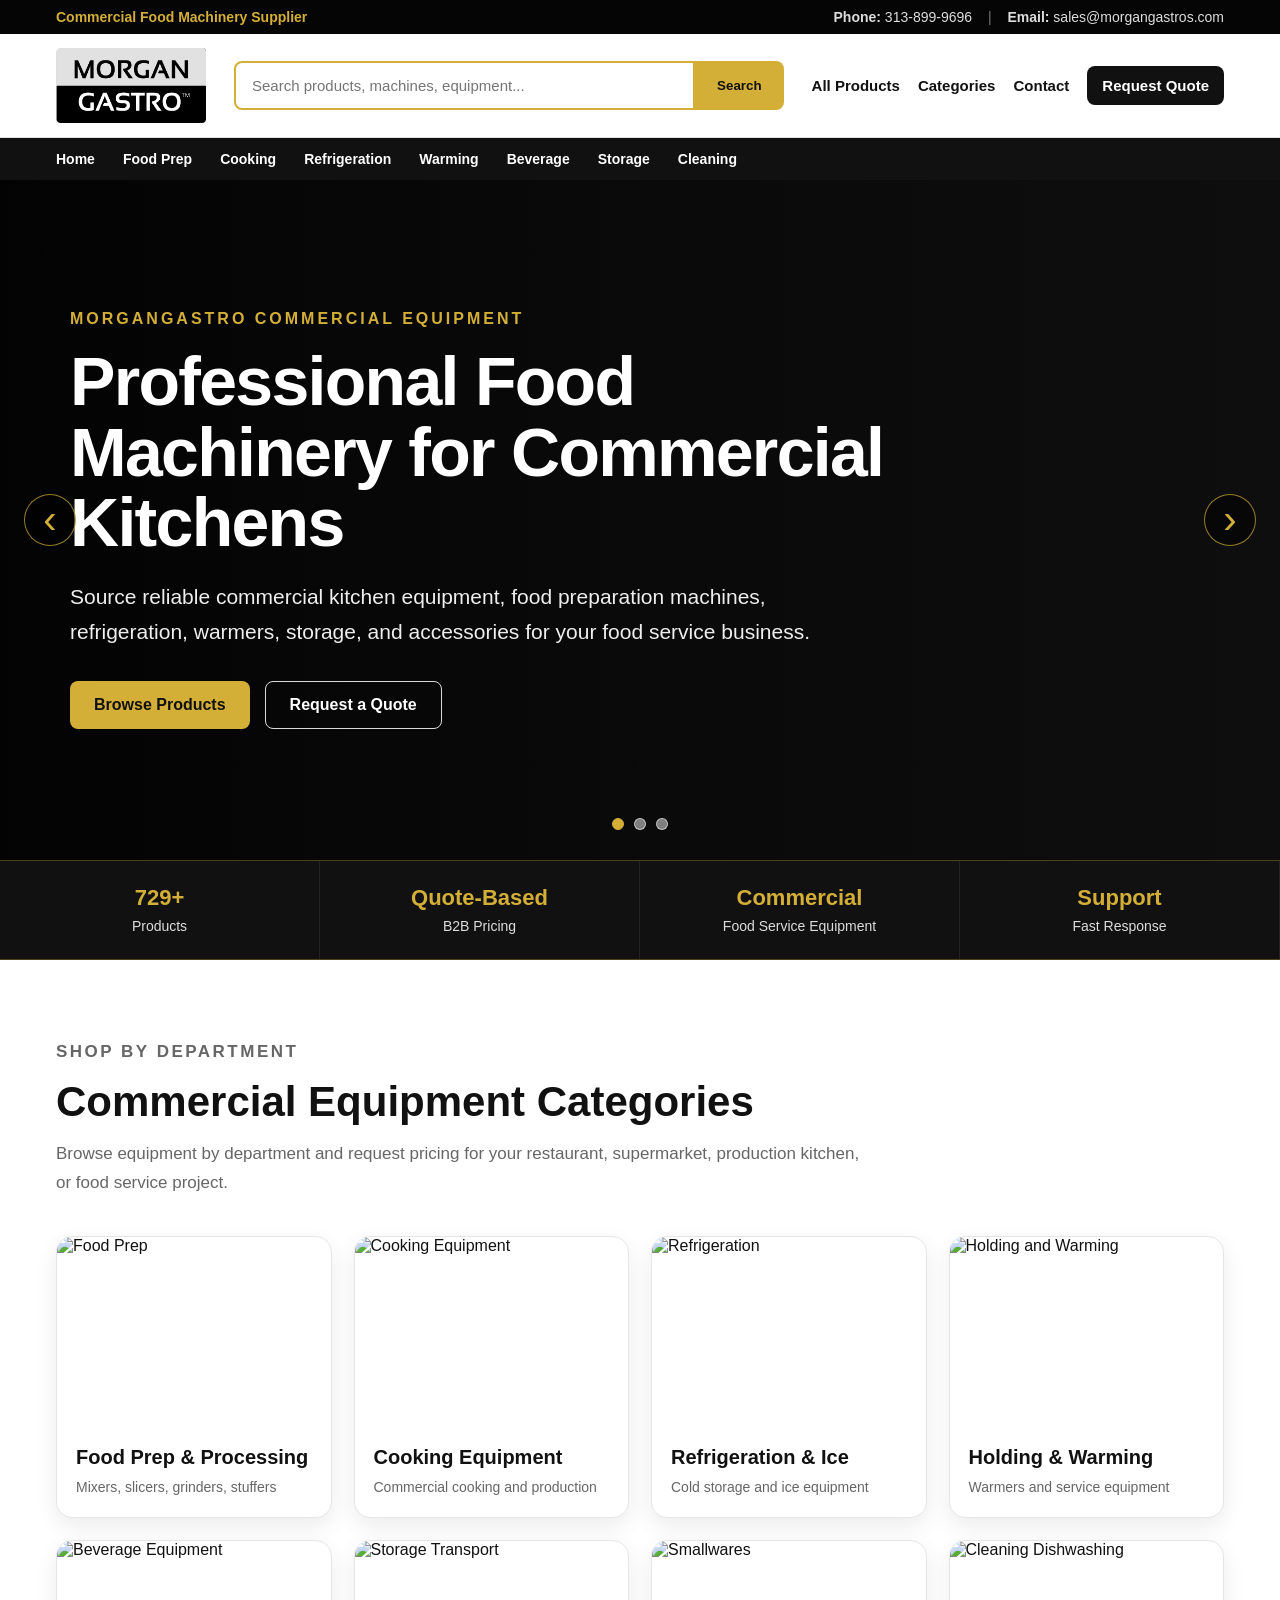
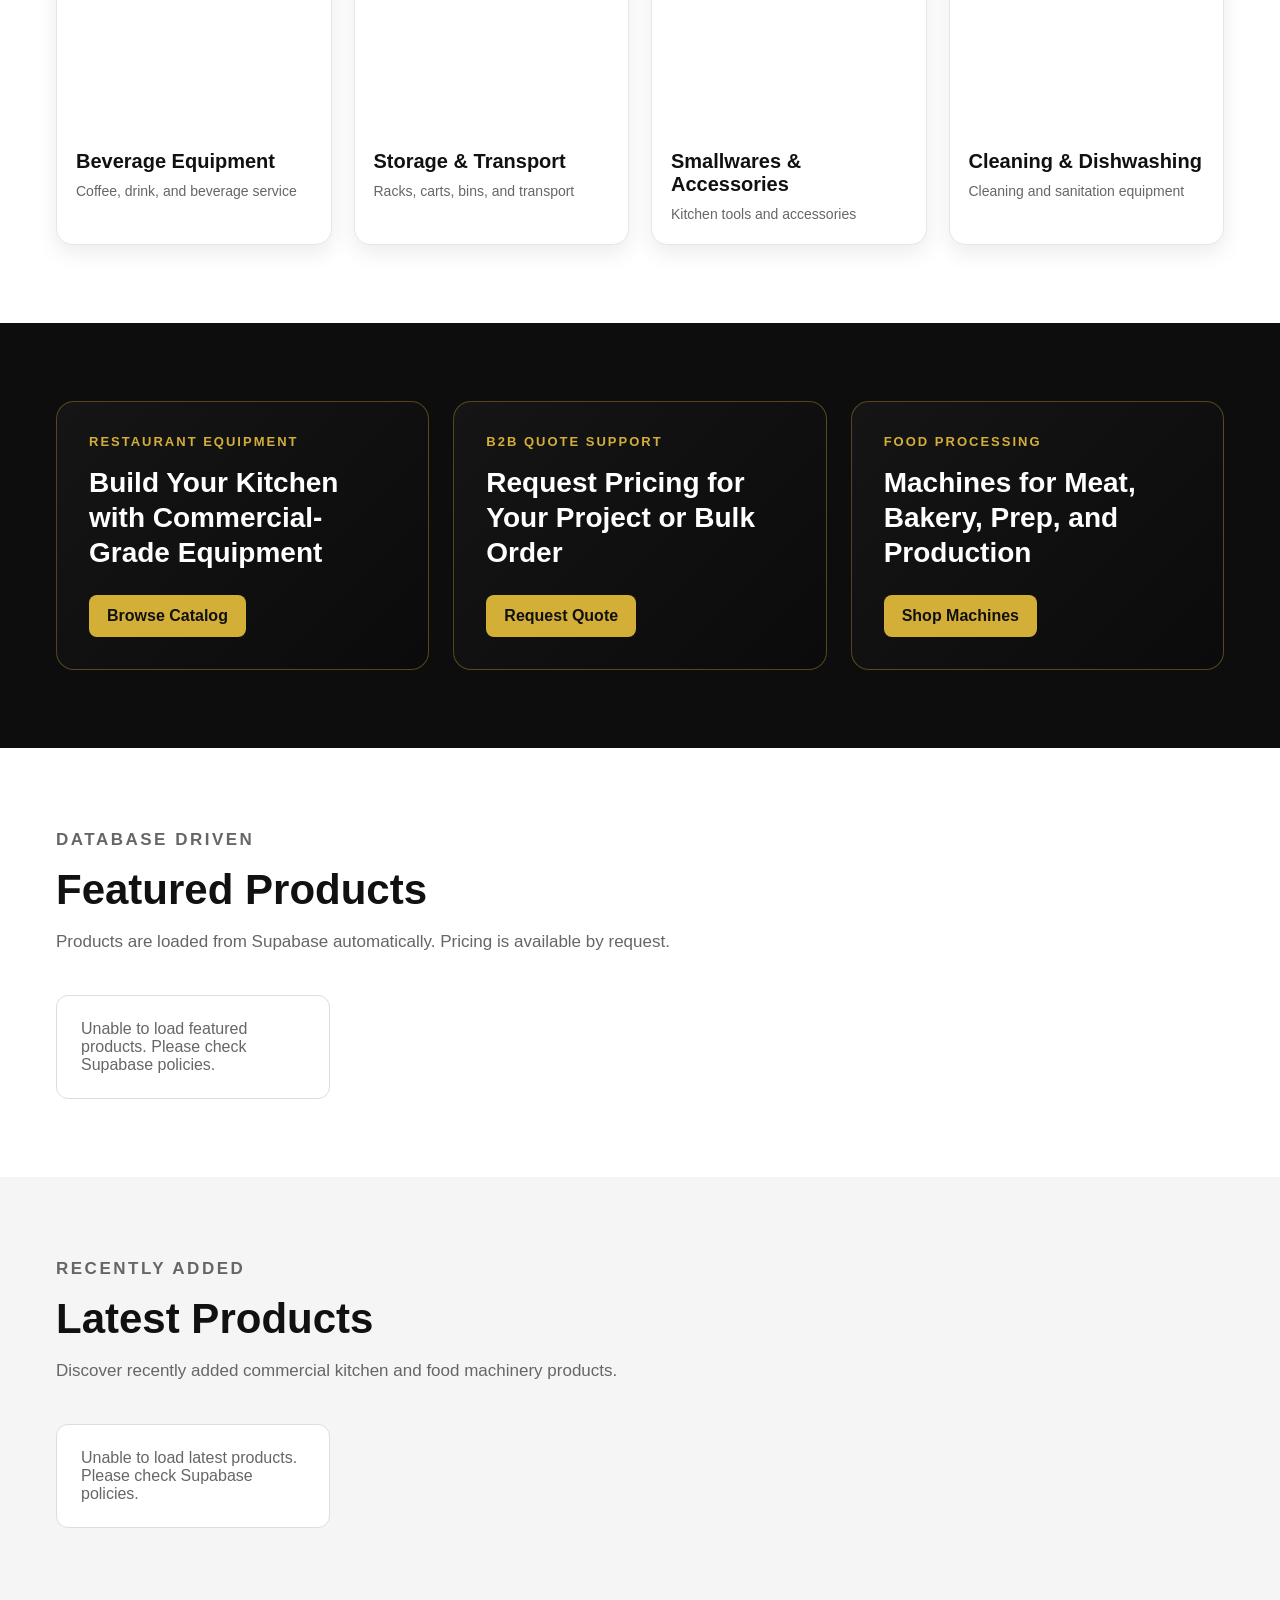
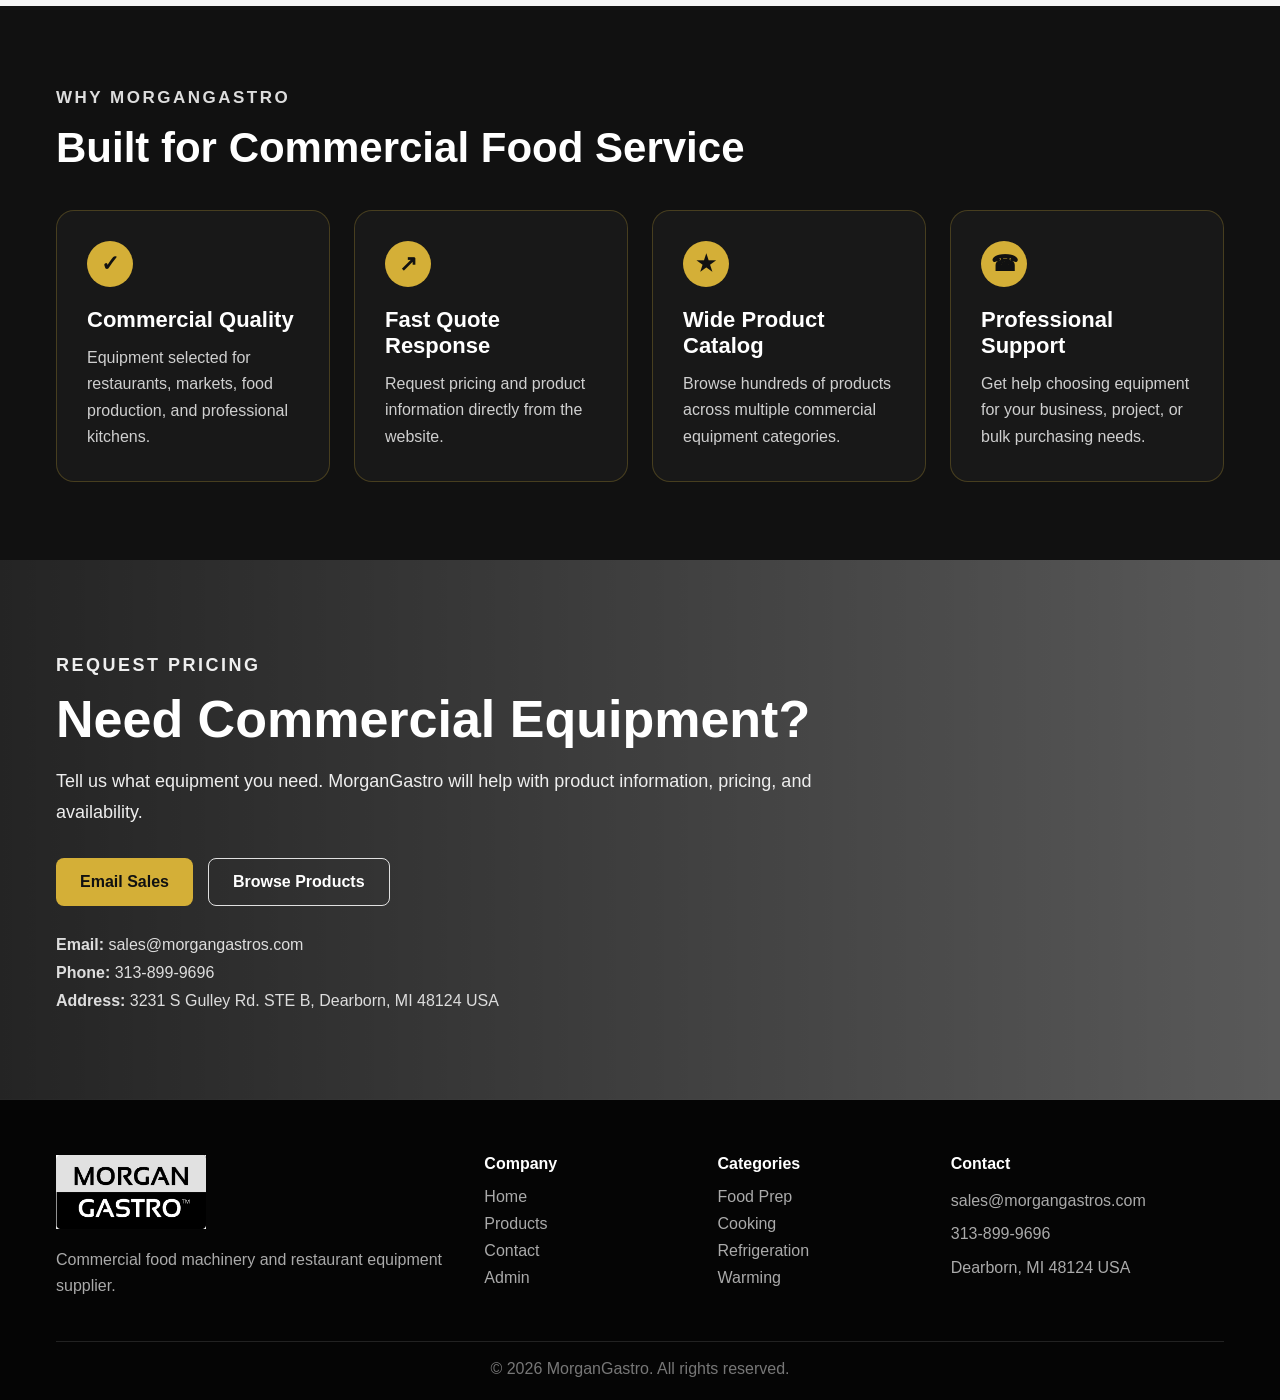
==== commit 5b49eeac: "Upgrade homepage to MorganGastro V7" ====
--- a/index.html
+++ b/index.html
@@ -1,965 +1,380 @@
-<!DOCTYPE html>
-
-<html lang="en">
-<head>
-<meta charset="UTF-8">
-<meta name="viewport" content="width=device-width, initial-scale=1.0">
-
-<title>MorganGastro | Commercial Food Machinery & Restaurant Equipment</title>
-
-<style>
-*{
-    margin:0;
-    padding:0;
-    box-sizing:border-box;
-}
-
-html{
-    scroll-behavior:smooth;
-}
-
-body{
-    font-family:Arial, sans-serif;
-    background:#f4f4f4;
-    color:#111;
-    overflow-x:hidden;
-}
-
-/* Top Bar */
-.topbar{
-    background:#050505;
-    color:white;
-    padding:8px 55px;
-    display:flex;
-    justify-content:space-between;
-    align-items:center;
-    font-size:14px;
-}
-
-.topbar span{
-    color:#d4af37;
-    font-weight:bold;
-}
-
-/* Header */
-header{
-    background:white;
-    padding:14px 55px;
-    display:flex;
-    justify-content:space-between;
-    align-items:center;
-    border-bottom:1px solid #ddd;
-    position:sticky;
-    top:0;
-    z-index:999;
-    transition:.3s;
-}
-
-.logo{
-    display:flex;
-    align-items:center;
-    text-decoration:none;
-}
-
-.logo img{
-    height:72px;
-    width:auto;
-    display:block;
-    transition:.25s ease;
-}
-
-.logo img:hover{
-    transform:scale(1.04);
-}
-
-.header-search{
-    flex:1;
-    max-width:620px;
-    margin:0 35px;
-    position:relative;
-}
-
-.header-search input{
-    width:100%;
-    padding:15px 55px 15px 20px;
-    border:2px solid #d4af37;
-    border-radius:6px;
-    font-size:16px;
-    outline:none;
-}
-
-.header-search input:focus{
-    box-shadow:0 0 18px rgba(212,175,55,.28);
-}
-
-.search-icon{
-    position:absolute;
-    right:17px;
-    top:12px;
-    font-size:24px;
-    color:#d4af37;
-}
-
-.search-results{
-    position:absolute;
-    top:58px;
-    left:0;
-    right:0;
-    background:white;
-    border:1px solid #ddd;
-    display:none;
-    z-index:1000;
-    border-radius:8px;
-    overflow:hidden;
-    box-shadow:0 8px 25px rgba(0,0,0,.18);
-}
-
-.search-item{
-    display:flex;
-    gap:12px;
-    padding:12px;
-    color:#111;
-    text-decoration:none;
-    border-bottom:1px solid #eee;
-}
-
-.search-item:hover{
-    background:#f6f6f6;
-}
-
-.search-item img{
-    width:72px;
-    height:58px;
-    object-fit:cover;
-    background:#eee;
-    border-radius:5px;
-}
-
-.search-item h4{
-    font-size:15px;
-    margin-bottom:4px;
-}
-
-.search-item p{
-    font-size:13px;
-    color:#666;
-}
-
-.header-actions a{
-    color:#111;
-    text-decoration:none;
-    margin-left:18px;
-    font-weight:bold;
-}
-
-.header-actions a:hover{
-    color:#d4af37;
-}
-
-/* Nav */
-.nav{
-    background:#111;
-    padding:13px 55px;
-    display:flex;
-    gap:30px;
-    align-items:center;
-}
-
-.nav a{
-    color:white;
-    text-decoration:none;
-    font-weight:bold;
-    font-size:15px;
-}
-
-.nav a:hover{
-    color:#d4af37;
-}
-
-/* Hero */
-.hero{
-    min-height:560px;
-    background:
-    linear-gradient(rgba(0,0,0,.55),rgba(0,0,0,.75)),
-    url("https://images.unsplash.com/photo-1556911220-bff31c812dba?w=1600");
-    background-size:cover;
-    background-position:center;
-    display:flex;
-    align-items:center;
-    color:white;
-    padding:80px 60px;
-}
-
-.hero-content{
-    max-width:780px;
-}
-
-.hero-label{
-    color:#d4af37;
-    letter-spacing:4px;
-    font-weight:bold;
-    text-transform:uppercase;
-    margin-bottom:18px;
-    animation:fadeUp .8s ease forwards;
-}
-
-.hero h1{
-    font-size:62px;
-    line-height:1.1;
-    margin-bottom:20px;
-    animation:fadeUp 1s ease forwards;
-}
-
-.hero p{
-    font-size:21px;
-    line-height:1.7;
-    color:#eee;
-    animation:fadeUp 1.15s ease forwards;
-}
-
-.btn{
-    display:inline-block;
-    margin-top:26px;
-    background:#d4af37;
-    color:#111;
-    padding:14px 30px;
-    border-radius:4px;
-    font-weight:bold;
-    text-decoration:none;
-    transition:.25s ease;
-}
-
-.btn:hover{
-    background:#b9962f;
-    transform:translateY(-2px);
-    box-shadow:0 8px 20px rgba(0,0,0,.25);
-}
-
-/* Sections */
-.section{
-    padding:65px 55px;
-}
-
-.section-title{
-    display:flex;
-    justify-content:space-between;
-    align-items:center;
-    margin-bottom:30px;
-}
-
-.section-title h2{
-    font-size:34px;
-}
-
-.section-title a{
-    color:#d4af37;
-    text-decoration:none;
-    font-weight:bold;
-}
-
-.subtitle{
-    color:#666;
-    max-width:820px;
-    line-height:1.7;
-    margin-top:-15px;
-    margin-bottom:35px;
-}
-
-/* Trending */
-.trending{
-    background:white;
-}
-
-.trend-row{
-    display:flex;
-    gap:12px;
-    flex-wrap:wrap;
-}
-
-.trend-row a{
-    background:#111;
-    color:white;
-    text-decoration:none;
-    padding:11px 18px;
-    border-radius:30px;
-    font-weight:bold;
-    transition:.25s ease;
-}
-
-.trend-row a:hover{
-    background:#d4af37;
-    color:#111;
-    transform:translateY(-2px);
-}
-
-/* Categories */
-.categories{
-    display:grid;
-    grid-template-columns:repeat(auto-fit,minmax(255px,1fr));
-    gap:22px;
-}
-
-.category-card{
-    background:white;
-    border-radius:8px;
-    overflow:hidden;
-    text-decoration:none;
-    color:#111;
-    box-shadow:0 4px 15px rgba(0,0,0,.08);
-    transition:.28s ease;
-}
-
-.category-card:hover{
-    transform:translateY(-6px);
-    box-shadow:0 10px 28px rgba(0,0,0,.18);
-}
-
-.category-card img{
-    width:100%;
-    height:185px;
-    object-fit:cover;
-    transition:.3s ease;
-}
-
-.category-card:hover img{
-    transform:scale(1.06);
-}
-
-.category-card h3{
-    padding:18px;
-    font-size:20px;
-}
-
-/* Promo */
-.promo-grid{
-    display:grid;
-    grid-template-columns:repeat(auto-fit,minmax(260px,1fr));
-    gap:22px;
-}
-
-.promo{
-    background:#111;
-    color:white;
-    padding:34px;
-    min-height:190px;
-    border-radius:8px;
-    position:relative;
-    overflow:hidden;
-}
-
-.promo h3{
-    color:#d4af37;
-    font-size:27px;
-    margin-bottom:12px;
-}
-
-.promo p{
-    color:#ddd;
-    line-height:1.6;
-}
-
-/* Products */
-.products{
-    display:grid;
-    grid-template-columns:repeat(auto-fit,minmax(240px,1fr));
-    gap:22px;
-}
-
-.product-card{
-    background:white;
-    border:1px solid #e0e0e0;
-    border-radius:8px;
-    overflow:hidden;
-    transition:.28s ease;
-}
-
-.product-card:hover{
-    transform:translateY(-6px);
-    box-shadow:0 10px 28px rgba(0,0,0,.15);
-}
-
-.product-card img{
-    width:100%;
-    height:210px;
-    object-fit:cover;
-    background:#eee;
-}
-
-.product-body{
-    padding:18px;
-}
-
-.product-body h3{
-    font-size:17px;
-    min-height:58px;
-}
-
-.product-body p{
-    margin-top:8px;
-    color:#666;
-}
-
-.price{
-    color:#b8860b!important;
-    font-size:22px;
-    font-weight:bold;
-}
-
-/* Why */
-.why{
-    background:white;
-}
-
-.why-grid{
-    display:grid;
-    grid-template-columns:repeat(auto-fit,minmax(220px,1fr));
-    gap:22px;
-}
-
-.why-card{
-    background:#f7f7f7;
-    padding:28px;
-    border-radius:8px;
-    border:1px solid #e3e3e3;
-}
-
-.why-card h3{
-    margin-bottom:10px;
-    color:#111;
-}
-
-.why-card p{
-    color:#666;
-    line-height:1.6;
-}
-
-/* Brands */
-.brands{
-    background:#111;
-    color:white;
-    text-align:center;
-}
-
-.brands h2{
-    color:#d4af37;
-}
-
-.brand-row{
-    display:flex;
-    justify-content:center;
-    flex-wrap:wrap;
-    gap:18px;
-    margin-top:30px;
-}
-
-.brand-pill{
-    border:1px solid #d4af37;
-    color:#d4af37;
-    border-radius:30px;
-    padding:12px 24px;
-    font-weight:bold;
-    transition:.25s ease;
-}
-
-.brand-pill:hover{
-    background:#d4af37;
-    color:#111;
-}
-
-/* Contact */
-.contact{
-    background:#111;
-    color:white;
-    text-align:center;
-}
-
-.contact h2{
-    color:#d4af37;
-}
-
-.contact p{
-    margin:10px 0;
-    color:#ddd;
-}
-
-/* Footer */
-footer{
-    background:#050505;
-    color:#aaa;
-    padding:32px 50px;
-    text-align:center;
-    border-top:1px solid #d4af37;
-}
-
-/* Back top */
-#topBtn{
-    position:fixed;
-    right:22px;
-    bottom:22px;
-    background:#d4af37;
-    color:#111;
-    border:none;
-    border-radius:50%;
-    width:48px;
-    height:48px;
-    font-size:22px;
-    font-weight:bold;
-    cursor:pointer;
-    display:none;
-    z-index:999;
-}
-
-/* Animation */
-.reveal{
-    opacity:0;
-    transform:translateY(35px);
-    transition:.75s ease;
-}
-
-.reveal.show{
-    opacity:1;
-    transform:translateY(0);
-}
-
-@keyframes fadeUp{
-    from{
-        opacity:0;
-        transform:translateY(35px);
-    }
-    to{
-        opacity:1;
-        transform:translateY(0);
-    }
-}
-
-/* Mobile */
-@media(max-width:850px){
-    .topbar{
-        display:none;
-    }
-
-    header{
-        flex-direction:column;
-        padding:15px;
-    }
-
-    .logo img{
-        height:58px;
-    }
-
-    .header-search{
-        margin:16px 0;
-        width:100%;
-        max-width:none;
-    }
-
-    .header-actions{
-        margin-top:5px;
-    }
-
-    .nav{
-        flex-wrap:wrap;
-        padding:14px 20px;
-        gap:16px;
-        justify-content:center;
-    }
-
-    .hero{
-        padding:55px 25px;
-        min-height:520px;
-    }
-
-    .hero h1{
-        font-size:39px;
-    }
-
-    .hero p{
-        font-size:17px;
-    }
-
-    .section{
-        padding:48px 20px;
-    }
-
-    .section-title{
-        flex-direction:column;
-        gap:10px;
-        align-items:flex-start;
-    }
-}
-</style>
-
-</head>
-
-<body>
-
-<div class="topbar">
-    <div><span>Call:</span> 313-899-9696</div>
-    <div>Commercial Food Machinery • Restaurant Equipment • Quote Support</div>
-</div>
-
-<header>
-    <a class="logo" href="index.html">
-        <img src="logo.png" alt="MorganGastro">
-    </a>
-
-```
-<div class="header-search">
-    <input type="text" id="searchInput" placeholder="Search products, machines, parts...">
-    <span class="search-icon">⌕</span>
-    <div id="searchResults" class="search-results"></div>
-</div>
-
-<div class="header-actions">
-    <a href="#contact">Contact</a>
-    <a href="search.html">All Products</a>
-</div>
-```
-
-</header>
-
-<nav class="nav">
-    <a href="index.html">Home</a>
-    <a href="#categories">Departments</a>
-    <a href="#bestsellers">Best Sellers</a>
-    <a href="#trending">Trending Now</a>
-    <a href="#contact">Request Quote</a>
-</nav>
-
-<section class="hero">
-    <div class="hero-content">
-        <div class="hero-label">Commercial Kitchen Equipment Supplier</div>
-
-```
-    <h1>Professional Food Machinery for Commercial Kitchens</h1>
-
-    <p>
-        Browse commercial food preparation machines, cooking equipment,
-        refrigeration, warmers, storage supplies, and restaurant accessories.
-    </p>
-
-    <a class="btn" href="#categories">Shop Departments</a>
-</div>
-```
-
-</section>
-
-<section class="section trending" id="trending">
-    <div class="section-title reveal">
-        <h2>Trending Now</h2>
-    </div>
-
-```
-<div class="trend-row reveal">
-    <a href="search.html?query=sausage">Sausage</a>
-    <a href="search.html?query=meat mixer">Meat Mixer</a>
-    <a href="search.html?query=smoker">Smoker</a>
-    <a href="search.html?query=refrigerator">Refrigerator</a>
-    <a href="search.html?query=coffee">Coffee</a>
-    <a href="search.html?query=pan">Food Pans</a>
-</div>
-```
-
-</section>
-
-<section class="section" id="categories">
-    <div class="section-title reveal">
-        <h2>Shop Departments</h2>
-        <a href="search.html">View All Products</a>
-    </div>
-
-```
-<p class="subtitle reveal">
-    Find commercial equipment by department and browse hundreds of professional products.
-</p>
-
-<div class="categories">
-
-    <a class="category-card reveal" href="category.html?category=Food%20Prep%20%26%20Processing">
-        <img src="https://images.unsplash.com/photo-1607623814075-e51df1bdc82f">
-        <h3>Food Prep & Processing</h3>
-    </a>
-
-    <a class="category-card reveal" href="category.html?category=Cooking%20Equipment">
-        <img src="https://images.unsplash.com/photo-1556911220-bff31c812dba">
-        <h3>Cooking Equipment</h3>
-    </a>
-
-    <a class="category-card reveal" href="category.html?category=Refrigeration%20%26%20Ice">
-        <img src="https://images.unsplash.com/photo-1514996937319-344454492b37">
-        <h3>Refrigeration & Ice</h3>
-    </a>
-
-    <a class="category-card reveal" href="category.html?category=Holding%20%26%20Warming">
-        <img src="https://images.unsplash.com/photo-1529193591184-b1d58069ecdd">
-        <h3>Holding & Warming</h3>
-    </a>
-
-    <a class="category-card reveal" href="category.html?category=Beverage%20Equipment">
-        <img src="https://images.unsplash.com/photo-1495474472287-4d71bcdd2085">
-        <h3>Beverage Equipment</h3>
-    </a>
-
-    <a class="category-card reveal" href="category.html?category=Storage%20%26%20Transport">
-        <img src="https://images.unsplash.com/photo-1586528116311-ad8dd3c8310d">
-        <h3>Storage & Transport</h3>
-    </a>
-
-    <a class="category-card reveal" href="category.html?category=Smallwares%20%26%20Accessories">
-        <img src="https://images.unsplash.com/photo-1581092160607-ee22621dd758">
-        <h3>Smallwares & Accessories</h3>
-    </a>
-
-    <a class="category-card reveal" href="category.html?category=Cleaning%20%26%20Dishwashing">
-        <img src="https://images.unsplash.com/photo-1581578731548-c64695cc6952">
-        <h3>Cleaning & Dishwashing</h3>
-    </a>
-
-</div>
-```
-
-</section>
-
-<section class="section">
-    <div class="promo-grid">
-
-```
-    <div class="promo reveal">
-        <h3>Cooking Equipment</h3>
-        <p>Commercial cooking equipment for restaurants, catering, and production kitchens.</p>
-        <a class="btn" href="category.html?category=Cooking%20Equipment">Shop Now</a>
-    </div>
-
-    <div class="promo reveal">
-        <h3>Food Preparation</h3>
-        <p>Mixers, slicers, cutters, grinders, sausage equipment, and prep machines.</p>
-        <a class="btn" href="category.html?category=Food%20Prep%20%26%20Processing">Shop Now</a>
-    </div>
-
-    <div class="promo reveal">
-        <h3>Refrigeration</h3>
-        <p>Commercial refrigeration and cold storage equipment for food service businesses.</p>
-        <a class="btn" href="category.html?category=Refrigeration%20%26%20Ice">Shop Now</a>
-    </div>
-
-</div>
-```
-
-</section>
-
-<section class="section" id="bestsellers">
-    <div class="section-title reveal">
-        <h2>Best Sellers</h2>
-        <a href="search.html">View All</a>
-    </div>
-
-```
-<p class="subtitle reveal">
-    Popular commercial food machinery selected from our product catalog.
-</p>
-
-<div class="products" id="bestSellerList">
-    Loading products...
-</div>
-```
-
-</section>
-
-<section class="section why">
-    <div class="section-title reveal">
-        <h2>Why Choose MorganGastro</h2>
-    </div>
-
-```
-<div class="why-grid">
-
-    <div class="why-card reveal">
-        <h3>Commercial Grade</h3>
-        <p>Equipment designed for restaurants, supermarkets, and production kitchens.</p>
-    </div>
-
-    <div class="why-card reveal">
-        <h3>Wide Catalog</h3>
-        <p>Browse hundreds of products across food prep, cooking, refrigeration, and supplies.</p>
-    </div>
-
-    <div class="why-card reveal">
-        <h3>Quote Support</h3>
-        <p>Request pricing and product details directly from each product page.</p>
-    </div>
-
-    <div class="why-card reveal">
-        <h3>Trusted Brands</h3>
-        <p>Featuring Hakka, EasyRose, Morgangastro, Caterway, Planetary, and more.</p>
-    </div>
-
-</div>
-```
-
-</section>
-
-<section class="section brands">
-    <h2 class="reveal">Featured Brands</h2>
-
-```
-<div class="brand-row">
-    <span class="brand-pill reveal">Hakka</span>
-    <span class="brand-pill reveal">EasyRose</span>
-    <span class="brand-pill reveal">Morgangastro</span>
-    <span class="brand-pill reveal">Caterway</span>
-    <span class="brand-pill reveal">Planetary</span>
-</div>
-```
-
-</section>
-
-<section class="section contact" id="contact">
-    <h2>Request a Quote</h2>
-    <p><strong>Email:</strong> sales@morgangastros.com</p>
-    <p><strong>Phone:</strong> 313-899-9696</p>
-    <p><strong>Address:</strong> 3231 S Gulley Rd. STE B, Dearborn, MI 48124 USA</p>
-    <a class="btn" href="mailto:sales@morgangastros.com">Contact Sales</a>
-</section>
-
-<footer>
-    <p>© 2026 MorganGastro. Commercial Food Machinery & Restaurant Equipment.</p>
-</footer>
-
-<button id="topBtn" onclick="window.scrollTo({top:0,behavior:'smooth'})">↑</button>
-
-<script>
-const SUPABASE_URL = "https://omcytrhftuivfzbwcalp.supabase.co";
-const SUPABASE_KEY = "sb_publishable_XpUZl3GZyhSQ9-NR4xFzbw_Kf5pU_cQ";
-
-let allProducts = [];
-
-function safeImage(url){
-    return url || "https://images.unsplash.com/photo-1556911220-bff31c812dba?w=800";
-}
-
-function productCard(product){
-    return `
-    <div class="product-card reveal">
-        <img src="${safeImage(product.image_url)}" alt="${product.name}">
-        <div class="product-body">
-            <h3>${product.name}</h3>
-            <p>${product.category || ""}</p>
-            <p>${product.brand || ""}</p>
-            <p class="price">$${product.price}</p>
-            <a class="btn" href="product.html?id=${product.id}">
-                View Details
-            </a>
-        </div>
-    </div>
-    `;
-}
-
-async function loadProducts(){
-    const response = await fetch(
-        `${SUPABASE_URL}/rest/v1/products?select=*&order=id.asc`,
-        {
-            headers:{
-                apikey:SUPABASE_KEY,
-                Authorization:`Bearer ${SUPABASE_KEY}`
-            }
-        }
-    );
-
-    allProducts = await response.json();
-
-    let bestSellers = allProducts
-        .filter(product => product.featured === true)
-        .slice(0,8);
-
-    if(bestSellers.length === 0){
-        bestSellers = allProducts.slice(0,8);
-    }
-
-    const box = document.getElementById("bestSellerList");
-
-    if(bestSellers.length === 0){
-        box.innerHTML = "<p>No products available yet.</p>";
-    }else{
-        box.innerHTML = bestSellers.map(productCard).join("");
-    }
-
-    observeRevealElements();
-}
-
-function setupSearch(){
-    const input = document.getElementById("searchInput");
-    const results = document.getElementById("searchResults");
-
-    input.addEventListener("input",()=>{
-        const term = input.value.toLowerCase().trim();
-
-        if(term.length < 2){
-            results.style.display = "none";
-            results.innerHTML = "";
-            return;
-        }
-
-        const filtered = allProducts.filter(product =>
-            (product.name || "").toLowerCase().includes(term) ||
-            (product.category || "").toLowerCase().includes(term) ||
-            (product.brand || "").toLowerCase().includes(term) ||
-            (product.description || "").toLowerCase().includes(term)
-        ).slice(0,8);
-
-        results.style.display = "block";
-
-        if(filtered.length === 0){
-            results.innerHTML = `
-            <div class="search-item">
-                <div>
-                    <h4>No products found</h4>
-                    <p>Try another keyword.</p>
-                </div>
-            </div>`;
-            return;
-        }
-
-        results.innerHTML = filtered.map(product => `
-            <a class="search-item" href="product.html?id=${product.id}">
-                <img src="${safeImage(product.image_url)}" alt="${product.name}">
-                <div>
-                    <h4>${product.name}</h4>
-                    <p>${product.category || ""}</p>
-                    <p>$${product.price}</p>
-                </div>
-            </a>
-        `).join("");
-    });
-}
-
-const observer = new IntersectionObserver((entries)=>{
-    entries.forEach(entry=>{
-        if(entry.isIntersecting){
-            entry.target.classList.add("show");
-        }
-    });
-},{threshold:.12});
-
-function observeRevealElements(){
-    document.querySelectorAll(".reveal").forEach(el=>{
-        observer.observe(el);
-    });
-}
-
-window.addEventListener("scroll",()=>{
-    const btn = document.getElementById("topBtn");
-
-    if(window.scrollY > 500){
-        btn.style.display = "block";
-    }else{
-        btn.style.display = "none";
-    }
-});
-
-document.addEventListener("DOMContentLoaded",observeRevealElements);
-
-loadProducts().then(setupSearch);
-</script>
-
-</body>
-</html>
+<!DOCTYPE html>
+<html lang="en">
+<head>
+    <meta charset="UTF-8">
+    <meta name="viewport" content="width=device-width, initial-scale=1.0">
+    <title>MorganGastro | Commercial Food Machinery & Restaurant Equipment</title>
+    <meta name="description" content="MorganGastro supplies commercial food machinery, kitchen equipment, refrigeration, warmers, and restaurant equipment. Request a quote today.">
+
+    <link rel="stylesheet" href="assets/css/style.css">
+    <link rel="stylesheet" href="assets/css/home.css">
+    <link rel="stylesheet" href="assets/css/responsive.css">
+</head>
+
+<body>
+
+<!-- Top Bar -->
+<div class="topbar">
+    <div>
+        <span>Commercial Food Machinery Supplier</span>
+    </div>
+    <div>
+        <strong>Phone:</strong> 313-899-9696
+        <span class="divider">|</span>
+        <strong>Email:</strong> sales@morgangastros.com
+    </div>
+</div>
+
+<!-- Header -->
+<header class="site-header">
+    <a class="logo" href="index.html">
+        <img src="logo.png" alt="MorganGastro Logo">
+    </a>
+
+    <div class="search-box">
+        <input id="globalSearchInput" type="text" placeholder="Search products, machines, equipment...">
+        <button id="globalSearchButton" type="button">Search</button>
+        <div id="globalSearchResults" class="search-results"></div>
+    </div>
+
+    <nav class="header-links">
+        <a href="search.html">All Products</a>
+        <a href="#categories">Categories</a>
+        <a href="#contact">Contact</a>
+        <a class="quote-link" href="#contact">Request Quote</a>
+    </nav>
+
+    <button class="mobile-menu-btn" id="mobileMenuBtn">☰</button>
+</header>
+
+<!-- Mobile Menu -->
+<div class="mobile-menu" id="mobileMenu">
+    <a href="index.html">Home</a>
+    <a href="search.html">All Products</a>
+    <a href="#categories">Categories</a>
+    <a href="#featured">Featured Products</a>
+    <a href="#contact">Request Quote</a>
+</div>
+
+<!-- Main Navigation -->
+<nav class="main-nav">
+    <a href="index.html">Home</a>
+    <a href="category.html?category=Food%20Prep%20%26%20Processing">Food Prep</a>
+    <a href="category.html?category=Cooking%20Equipment">Cooking</a>
+    <a href="category.html?category=Refrigeration%20%26%20Ice">Refrigeration</a>
+    <a href="category.html?category=Holding%20%26%20Warming">Warming</a>
+    <a href="category.html?category=Beverage%20Equipment">Beverage</a>
+    <a href="category.html?category=Storage%20%26%20Transport">Storage</a>
+    <a href="category.html?category=Cleaning%20%26%20Dishwashing">Cleaning</a>
+</nav>
+
+<!-- Hero Slider -->
+<section class="hero-slider" id="heroSlider">
+
+    <article class="hero-slide active" style="background-image:linear-gradient(90deg,rgba(0,0,0,.82),rgba(0,0,0,.44),rgba(0,0,0,.18)),url('https://images.unsplash.com/photo-1556911220-bff31c812dba?auto=format&fit=crop&w=1800&q=80');">
+        <div class="hero-content">
+            <p class="hero-kicker">MorganGastro Commercial Equipment</p>
+            <h1>Professional Food Machinery for Commercial Kitchens</h1>
+            <p class="hero-text">
+                Source reliable commercial kitchen equipment, food preparation machines,
+                refrigeration, warmers, storage, and accessories for your food service business.
+            </p>
+            <div class="hero-actions">
+                <a class="btn btn-gold" href="search.html">Browse Products</a>
+                <a class="btn btn-outline" href="#contact">Request a Quote</a>
+            </div>
+        </div>
+    </article>
+
+    <article class="hero-slide" style="background-image:linear-gradient(90deg,rgba(0,0,0,.82),rgba(0,0,0,.48),rgba(0,0,0,.2)),url('https://images.unsplash.com/photo-1607623814075-e51df1bdc82f?auto=format&fit=crop&w=1800&q=80');">
+        <div class="hero-content">
+            <p class="hero-kicker">Food Prep & Processing</p>
+            <h1>Mixers, Slicers, Grinders, Stuffers & Prep Machines</h1>
+            <p class="hero-text">
+                Find commercial-grade food processing equipment for restaurants,
+                supermarkets, butcher shops, catering companies, and production kitchens.
+            </p>
+            <div class="hero-actions">
+                <a class="btn btn-gold" href="category.html?category=Food%20Prep%20%26%20Processing">Shop Food Prep</a>
+                <a class="btn btn-outline" href="#featured">View Featured</a>
+            </div>
+        </div>
+    </article>
+
+    <article class="hero-slide" style="background-image:linear-gradient(90deg,rgba(0,0,0,.82),rgba(0,0,0,.48),rgba(0,0,0,.2)),url('https://images.unsplash.com/photo-1514996937319-344454492b37?auto=format&fit=crop&w=1800&q=80');">
+        <div class="hero-content">
+            <p class="hero-kicker">Refrigeration & Cold Storage</p>
+            <h1>Commercial Refrigeration for Food Service Businesses</h1>
+            <p class="hero-text">
+                Refrigeration, ice, cold storage, and food holding solutions for restaurants,
+                markets, production kitchens, and distributors.
+            </p>
+            <div class="hero-actions">
+                <a class="btn btn-gold" href="category.html?category=Refrigeration%20%26%20Ice">Shop Refrigeration</a>
+                <a class="btn btn-outline" href="#contact">Get Pricing</a>
+            </div>
+        </div>
+    </article>
+
+    <button class="slider-arrow slider-prev" id="sliderPrev">‹</button>
+    <button class="slider-arrow slider-next" id="sliderNext">›</button>
+
+    <div class="slider-dots" id="sliderDots"></div>
+</section>
+
+<!-- Trust Strip -->
+<section class="trust-strip">
+    <div>
+        <strong>729+</strong>
+        <span>Products</span>
+    </div>
+    <div>
+        <strong>Quote-Based</strong>
+        <span>B2B Pricing</span>
+    </div>
+    <div>
+        <strong>Commercial</strong>
+        <span>Food Service Equipment</span>
+    </div>
+    <div>
+        <strong>Support</strong>
+        <span>Fast Response</span>
+    </div>
+</section>
+
+<!-- Categories -->
+<section class="section" id="categories">
+    <div class="section-heading reveal">
+        <p class="section-kicker">Shop by Department</p>
+        <h2>Commercial Equipment Categories</h2>
+        <p>
+            Browse equipment by department and request pricing for your restaurant,
+            supermarket, production kitchen, or food service project.
+        </p>
+    </div>
+
+    <div class="category-grid">
+        <a class="category-card reveal" href="category.html?category=Food%20Prep%20%26%20Processing">
+            <img src="https://images.unsplash.com/photo-1607623814075-e51df1bdc82f?auto=format&fit=crop&w=800&q=80" alt="Food Prep">
+            <div>
+                <h3>Food Prep & Processing</h3>
+                <span>Mixers, slicers, grinders, stuffers</span>
+            </div>
+        </a>
+
+        <a class="category-card reveal" href="category.html?category=Cooking%20Equipment">
+            <img src="https://images.unsplash.com/photo-1556911220-bff31c812dba?auto=format&fit=crop&w=800&q=80" alt="Cooking Equipment">
+            <div>
+                <h3>Cooking Equipment</h3>
+                <span>Commercial cooking and production</span>
+            </div>
+        </a>
+
+        <a class="category-card reveal" href="category.html?category=Refrigeration%20%26%20Ice">
+            <img src="https://images.unsplash.com/photo-1514996937319-344454492b37?auto=format&fit=crop&w=800&q=80" alt="Refrigeration">
+            <div>
+                <h3>Refrigeration & Ice</h3>
+                <span>Cold storage and ice equipment</span>
+            </div>
+        </a>
+
+        <a class="category-card reveal" href="category.html?category=Holding%20%26%20Warming">
+            <img src="https://images.unsplash.com/photo-1529193591184-b1d58069ecdd?auto=format&fit=crop&w=800&q=80" alt="Holding and Warming">
+            <div>
+                <h3>Holding & Warming</h3>
+                <span>Warmers and service equipment</span>
+            </div>
+        </a>
+
+        <a class="category-card reveal" href="category.html?category=Beverage%20Equipment">
+            <img src="https://images.unsplash.com/photo-1495474472287-4d71bcdd2085?auto=format&fit=crop&w=800&q=80" alt="Beverage Equipment">
+            <div>
+                <h3>Beverage Equipment</h3>
+                <span>Coffee, drink, and beverage service</span>
+            </div>
+        </a>
+
+        <a class="category-card reveal" href="category.html?category=Storage%20%26%20Transport">
+            <img src="https://images.unsplash.com/photo-1586528116311-ad8dd3c8310d?auto=format&fit=crop&w=800&q=80" alt="Storage Transport">
+            <div>
+                <h3>Storage & Transport</h3>
+                <span>Racks, carts, bins, and transport</span>
+            </div>
+        </a>
+
+        <a class="category-card reveal" href="category.html?category=Smallwares%20%26%20Accessories">
+            <img src="https://images.unsplash.com/photo-1581092160607-ee22621dd758?auto=format&fit=crop&w=800&q=80" alt="Smallwares">
+            <div>
+                <h3>Smallwares & Accessories</h3>
+                <span>Kitchen tools and accessories</span>
+            </div>
+        </a>
+
+        <a class="category-card reveal" href="category.html?category=Cleaning%20%26%20Dishwashing">
+            <img src="https://images.unsplash.com/photo-1581578731548-c64695cc6952?auto=format&fit=crop&w=800&q=80" alt="Cleaning Dishwashing">
+            <div>
+                <h3>Cleaning & Dishwashing</h3>
+                <span>Cleaning and sanitation equipment</span>
+            </div>
+        </a>
+    </div>
+</section>
+
+<!-- Promo Cards -->
+<section class="section dark-section">
+    <div class="promo-grid">
+        <div class="promo-card reveal">
+            <p>Restaurant Equipment</p>
+            <h3>Build Your Kitchen with Commercial-Grade Equipment</h3>
+            <a href="search.html">Browse Catalog</a>
+        </div>
+
+        <div class="promo-card reveal">
+            <p>B2B Quote Support</p>
+            <h3>Request Pricing for Your Project or Bulk Order</h3>
+            <a href="#contact">Request Quote</a>
+        </div>
+
+        <div class="promo-card reveal">
+            <p>Food Processing</p>
+            <h3>Machines for Meat, Bakery, Prep, and Production</h3>
+            <a href="category.html?category=Food%20Prep%20%26%20Processing">Shop Machines</a>
+        </div>
+    </div>
+</section>
+
+<!-- Featured Products -->
+<section class="section" id="featured">
+    <div class="section-heading reveal">
+        <p class="section-kicker">Database Driven</p>
+        <h2>Featured Products</h2>
+        <p>
+            Products are loaded from Supabase automatically. Pricing is available by request.
+        </p>
+    </div>
+
+    <div id="featuredProducts" class="product-grid">
+        <div class="loading">Loading featured products...</div>
+    </div>
+</section>
+
+<!-- Latest Products -->
+<section class="section light-section" id="latest">
+    <div class="section-heading reveal">
+        <p class="section-kicker">Recently Added</p>
+        <h2>Latest Products</h2>
+        <p>
+            Discover recently added commercial kitchen and food machinery products.
+        </p>
+    </div>
+
+    <div id="latestProducts" class="product-grid">
+        <div class="loading">Loading latest products...</div>
+    </div>
+</section>
+
+<!-- Why Choose -->
+<section class="section why-section">
+    <div class="section-heading reveal">
+        <p class="section-kicker">Why MorganGastro</p>
+        <h2>Built for Commercial Food Service</h2>
+    </div>
+
+    <div class="why-grid">
+        <div class="why-card reveal">
+            <div class="why-icon">✓</div>
+            <h3>Commercial Quality</h3>
+            <p>Equipment selected for restaurants, markets, food production, and professional kitchens.</p>
+        </div>
+
+        <div class="why-card reveal">
+            <div class="why-icon">↗</div>
+            <h3>Fast Quote Response</h3>
+            <p>Request pricing and product information directly from the website.</p>
+        </div>
+
+        <div class="why-card reveal">
+            <div class="why-icon">★</div>
+            <h3>Wide Product Catalog</h3>
+            <p>Browse hundreds of products across multiple commercial equipment categories.</p>
+        </div>
+
+        <div class="why-card reveal">
+            <div class="why-icon">☎</div>
+            <h3>Professional Support</h3>
+            <p>Get help choosing equipment for your business, project, or bulk purchasing needs.</p>
+        </div>
+    </div>
+</section>
+
+<!-- Contact CTA -->
+<section class="contact-cta" id="contact">
+    <div class="contact-content reveal">
+        <p class="section-kicker">Request Pricing</p>
+        <h2>Need Commercial Equipment?</h2>
+        <p>
+            Tell us what equipment you need. MorganGastro will help with product information,
+            pricing, and availability.
+        </p>
+
+        <div class="contact-actions">
+            <a class="btn btn-gold" href="mailto:sales@morgangastros.com">Email Sales</a>
+            <a class="btn btn-outline" href="search.html">Browse Products</a>
+        </div>
+
+        <div class="contact-info">
+            <span><strong>Email:</strong> sales@morgangastros.com</span>
+            <span><strong>Phone:</strong> 313-899-9696</span>
+            <span><strong>Address:</strong> 3231 S Gulley Rd. STE B, Dearborn, MI 48124 USA</span>
+        </div>
+    </div>
+</section>
+
+<!-- Footer -->
+<footer class="site-footer">
+    <div class="footer-grid">
+        <div>
+            <img class="footer-logo" src="logo.png" alt="MorganGastro Logo">
+            <p>
+                Commercial food machinery and restaurant equipment supplier.
+            </p>
+        </div>
+
+        <div>
+            <h4>Company</h4>
+            <a href="index.html">Home</a>
+            <a href="search.html">Products</a>
+            <a href="#contact">Contact</a>
+            <a href="admin.html">Admin</a>
+        </div>
+
+        <div>
+            <h4>Categories</h4>
+            <a href="category.html?category=Food%20Prep%20%26%20Processing">Food Prep</a>
+            <a href="category.html?category=Cooking%20Equipment">Cooking</a>
+            <a href="category.html?category=Refrigeration%20%26%20Ice">Refrigeration</a>
+            <a href="category.html?category=Holding%20%26%20Warming">Warming</a>
+        </div>
+
+        <div>
+            <h4>Contact</h4>
+            <p>sales@morgangastros.com</p>
+            <p>313-899-9696</p>
+            <p>Dearborn, MI 48124 USA</p>
+        </div>
+    </div>
+
+    <div class="footer-bottom">
+        © 2026 MorganGastro. All rights reserved.
+    </div>
+</footer>
+
+<button id="backToTop" class="back-to-top">↑</button>
+
+<script src="assets/js/supabase.js"></script>
+<script src="assets/js/slider.js"></script>
+<script src="assets/js/app.js"></script>
+<script src="assets/js/home.js"></script>
+
+</body>
+</html>
--- a/assets/css/style.css
+++ b/assets/css/style.css
@@ -0,0 +1,388 @@
+/* MorganGastro V7 Global Styles */
+
+:root{
+    --gold:#d4af37;
+    --gold-dark:#b79226;
+    --black:#050505;
+    --dark:#101010;
+    --dark-2:#171717;
+    --white:#ffffff;
+    --light:#f5f5f5;
+    --muted:#666666;
+    --line:#e2e2e2;
+    --shadow:0 15px 35px rgba(0,0,0,.12);
+    --radius:14px;
+}
+
+*{
+    margin:0;
+    padding:0;
+    box-sizing:border-box;
+}
+
+html{
+    scroll-behavior:smooth;
+}
+
+body{
+    font-family:Arial, Helvetica, sans-serif;
+    color:#111;
+    background:#fff;
+    overflow-x:hidden;
+}
+
+img{
+    max-width:100%;
+    display:block;
+}
+
+a{
+    text-decoration:none;
+}
+
+button,
+input,
+textarea,
+select{
+    font-family:inherit;
+}
+
+.topbar{
+    background:var(--black);
+    color:#ddd;
+    padding:9px 56px;
+    display:flex;
+    align-items:center;
+    justify-content:space-between;
+    font-size:14px;
+}
+
+.topbar span:first-child{
+    color:var(--gold);
+    font-weight:700;
+}
+
+.divider{
+    color:#777;
+    margin:0 12px;
+}
+
+.site-header{
+    background:#fff;
+    border-bottom:1px solid var(--line);
+    padding:14px 56px;
+    display:flex;
+    align-items:center;
+    gap:28px;
+    position:sticky;
+    top:0;
+    z-index:1000;
+}
+
+.logo img{
+    width:150px;
+    height:auto;
+}
+
+.search-box{
+    flex:1;
+    position:relative;
+    display:flex;
+    max-width:680px;
+}
+
+.search-box input{
+    width:100%;
+    border:2px solid var(--gold);
+    border-radius:8px 0 0 8px;
+    padding:14px 16px;
+    font-size:15px;
+    outline:none;
+}
+
+.search-box button{
+    background:var(--gold);
+    color:#111;
+    border:none;
+    padding:0 22px;
+    border-radius:0 8px 8px 0;
+    font-weight:800;
+    cursor:pointer;
+}
+
+.search-results{
+    position:absolute;
+    top:54px;
+    left:0;
+    right:0;
+    background:white;
+    border:1px solid #ddd;
+    border-radius:10px;
+    overflow:hidden;
+    box-shadow:0 16px 40px rgba(0,0,0,.2);
+    display:none;
+    z-index:1200;
+}
+
+.search-result-item{
+    display:flex;
+    gap:12px;
+    padding:12px;
+    color:#111;
+    border-bottom:1px solid #eee;
+}
+
+.search-result-item:hover{
+    background:#f6f6f6;
+}
+
+.search-result-item img{
+    width:70px;
+    height:58px;
+    object-fit:cover;
+    border-radius:6px;
+    background:#eee;
+}
+
+.search-result-item h4{
+    font-size:14px;
+    margin-bottom:4px;
+}
+
+.search-result-item p{
+    font-size:13px;
+    color:#666;
+}
+
+.header-links{
+    display:flex;
+    align-items:center;
+    gap:18px;
+    white-space:nowrap;
+}
+
+.header-links a{
+    color:#111;
+    font-weight:700;
+    font-size:15px;
+}
+
+.header-links a:hover{
+    color:var(--gold-dark);
+}
+
+.quote-link{
+    background:#111;
+    color:white!important;
+    padding:11px 15px;
+    border-radius:8px;
+}
+
+.quote-link:hover{
+    background:var(--gold)!important;
+    color:#111!important;
+}
+
+.mobile-menu-btn{
+    display:none;
+    background:#111;
+    color:white;
+    border:none;
+    border-radius:7px;
+    width:42px;
+    height:42px;
+    font-size:22px;
+    cursor:pointer;
+}
+
+.mobile-menu{
+    display:none;
+    background:#111;
+    padding:16px 24px;
+}
+
+.mobile-menu a{
+    display:block;
+    color:white;
+    padding:12px 0;
+    border-bottom:1px solid rgba(255,255,255,.08);
+}
+
+.main-nav{
+    background:#111;
+    padding:13px 56px;
+    display:flex;
+    align-items:center;
+    gap:28px;
+    overflow-x:auto;
+}
+
+.main-nav a{
+    color:white;
+    font-weight:700;
+    font-size:14px;
+    white-space:nowrap;
+}
+
+.main-nav a:hover{
+    color:var(--gold);
+}
+
+.section{
+    padding:78px 56px;
+}
+
+.section-heading{
+    max-width:820px;
+    margin-bottom:38px;
+}
+
+.section-heading.center{
+    margin-left:auto;
+    margin-right:auto;
+    text-align:center;
+}
+
+.section-kicker{
+    color:var(--gold-dark);
+    text-transform:uppercase;
+    letter-spacing:2.5px;
+    font-weight:900;
+    margin-bottom:11px;
+    font-size:13px;
+}
+
+.section-heading h2{
+    font-size:42px;
+    line-height:1.15;
+    margin-bottom:14px;
+}
+
+.section-heading p{
+    color:#666;
+    line-height:1.7;
+    font-size:17px;
+}
+
+.btn{
+    display:inline-flex;
+    align-items:center;
+    justify-content:center;
+    border-radius:8px;
+    min-height:48px;
+    padding:13px 24px;
+    font-weight:900;
+    transition:.25s ease;
+}
+
+.btn-gold{
+    background:var(--gold);
+    color:#111;
+}
+
+.btn-gold:hover{
+    background:var(--gold-dark);
+    transform:translateY(-2px);
+}
+
+.btn-outline{
+    border:1px solid rgba(255,255,255,.85);
+    color:white;
+}
+
+.btn-outline:hover{
+    background:white;
+    color:#111;
+    transform:translateY(-2px);
+}
+
+.dark-section{
+    background:#0d0d0d;
+    color:white;
+}
+
+.light-section{
+    background:#f5f5f5;
+}
+
+.loading{
+    background:white;
+    border:1px solid #ddd;
+    border-radius:12px;
+    padding:24px;
+    color:#666;
+}
+
+.reveal{
+    opacity:0;
+    transform:translateY(32px);
+    transition:.75s ease;
+}
+
+.reveal.show{
+    opacity:1;
+    transform:translateY(0);
+}
+
+.back-to-top{
+    position:fixed;
+    right:22px;
+    bottom:22px;
+    width:48px;
+    height:48px;
+    border:none;
+    border-radius:50%;
+    background:var(--gold);
+    color:#111;
+    font-size:22px;
+    font-weight:900;
+    cursor:pointer;
+    display:none;
+    z-index:1000;
+    box-shadow:0 10px 25px rgba(0,0,0,.2);
+}
+
+.site-footer{
+    background:#050505;
+    color:#aaa;
+    padding:55px 56px 22px;
+}
+
+.footer-grid{
+    display:grid;
+    grid-template-columns:2fr 1fr 1fr 1.4fr;
+    gap:38px;
+}
+
+.footer-logo{
+    width:150px;
+    margin-bottom:18px;
+}
+
+.site-footer h4{
+    color:white;
+    margin-bottom:15px;
+}
+
+.site-footer a{
+    display:block;
+    color:#aaa;
+    margin:9px 0;
+}
+
+.site-footer a:hover{
+    color:var(--gold);
+}
+
+.site-footer p{
+    line-height:1.6;
+    margin:8px 0;
+}
+
+.footer-bottom{
+    border-top:1px solid #222;
+    margin-top:35px;
+    padding-top:18px;
+    text-align:center;
+    color:#777;
+}
--- a/assets/css/home.css
+++ b/assets/css/home.css
@@ -0,0 +1,418 @@
+/* MorganGastro V7 Home Styles */
+
+.hero-slider{
+    min-height:680px;
+    position:relative;
+    overflow:hidden;
+    background:#111;
+}
+
+.hero-slide{
+    position:absolute;
+    inset:0;
+    background-size:cover;
+    background-position:center;
+    opacity:0;
+    transform:scale(1.04);
+    transition:opacity 1s ease, transform 1.4s ease;
+    display:flex;
+    align-items:center;
+    padding:90px 70px;
+}
+
+.hero-slide.active{
+    opacity:1;
+    transform:scale(1);
+    z-index:2;
+}
+
+.hero-content{
+    max-width:850px;
+    color:white;
+    animation:heroText .8s ease both;
+}
+
+.hero-kicker{
+    color:var(--gold);
+    text-transform:uppercase;
+    font-weight:900;
+    letter-spacing:3px;
+    margin-bottom:18px;
+}
+
+.hero-slide h1{
+    font-size:68px;
+    line-height:1.04;
+    margin-bottom:22px;
+    letter-spacing:-1.7px;
+}
+
+.hero-text{
+    font-size:21px;
+    line-height:1.65;
+    color:#eeeeee;
+    max-width:760px;
+}
+
+.hero-actions{
+    display:flex;
+    gap:15px;
+    margin-top:32px;
+    flex-wrap:wrap;
+}
+
+.slider-arrow{
+    position:absolute;
+    top:50%;
+    transform:translateY(-50%);
+    z-index:5;
+    width:52px;
+    height:52px;
+    border-radius:50%;
+    border:1px solid rgba(212,175,55,.7);
+    background:rgba(0,0,0,.48);
+    color:var(--gold);
+    font-size:40px;
+    cursor:pointer;
+    transition:.25s ease;
+}
+
+.slider-arrow:hover{
+    background:var(--gold);
+    color:#111;
+}
+
+.slider-prev{
+    left:24px;
+}
+
+.slider-next{
+    right:24px;
+}
+
+.slider-dots{
+    position:absolute;
+    z-index:6;
+    left:50%;
+    bottom:30px;
+    transform:translateX(-50%);
+    display:flex;
+    gap:10px;
+}
+
+.slider-dot{
+    width:12px;
+    height:12px;
+    border-radius:50%;
+    background:rgba(255,255,255,.48);
+    border:1px solid rgba(255,255,255,.55);
+    cursor:pointer;
+}
+
+.slider-dot.active{
+    background:var(--gold);
+    border-color:var(--gold);
+}
+
+.trust-strip{
+    background:#111;
+    color:white;
+    display:grid;
+    grid-template-columns:repeat(4,1fr);
+    border-top:1px solid rgba(212,175,55,.3);
+    border-bottom:1px solid rgba(212,175,55,.3);
+}
+
+.trust-strip div{
+    padding:24px;
+    border-right:1px solid rgba(255,255,255,.08);
+    text-align:center;
+}
+
+.trust-strip strong{
+    display:block;
+    color:var(--gold);
+    font-size:22px;
+    margin-bottom:6px;
+}
+
+.trust-strip span{
+    color:#ddd;
+    font-size:14px;
+}
+
+.category-grid{
+    display:grid;
+    grid-template-columns:repeat(4,1fr);
+    gap:22px;
+}
+
+.category-card{
+    background:white;
+    border:1px solid #e6e6e6;
+    border-radius:16px;
+    overflow:hidden;
+    color:#111;
+    box-shadow:0 8px 22px rgba(0,0,0,.08);
+    transition:.28s ease;
+}
+
+.category-card:hover{
+    transform:translateY(-7px);
+    box-shadow:var(--shadow);
+}
+
+.category-card img{
+    height:190px;
+    width:100%;
+    object-fit:cover;
+    transition:.35s ease;
+}
+
+.category-card:hover img{
+    transform:scale(1.06);
+}
+
+.category-card div{
+    padding:19px;
+}
+
+.category-card h3{
+    font-size:20px;
+    margin-bottom:8px;
+}
+
+.category-card span{
+    color:#666;
+    font-size:14px;
+    line-height:1.5;
+}
+
+.promo-grid{
+    display:grid;
+    grid-template-columns:repeat(3,1fr);
+    gap:24px;
+}
+
+.promo-card{
+    min-height:245px;
+    border:1px solid rgba(212,175,55,.35);
+    border-radius:18px;
+    padding:32px;
+    background:linear-gradient(135deg,#151515,#0b0b0b);
+}
+
+.promo-card p{
+    color:var(--gold);
+    font-weight:900;
+    text-transform:uppercase;
+    letter-spacing:2px;
+    margin-bottom:16px;
+    font-size:13px;
+}
+
+.promo-card h3{
+    font-size:28px;
+    line-height:1.25;
+    margin-bottom:25px;
+}
+
+.promo-card a{
+    color:#111;
+    background:var(--gold);
+    padding:12px 18px;
+    border-radius:8px;
+    font-weight:900;
+    display:inline-block;
+}
+
+.product-grid{
+    display:grid;
+    grid-template-columns:repeat(4,1fr);
+    gap:24px;
+}
+
+.product-card{
+    background:white;
+    border:1px solid #e6e6e6;
+    border-radius:16px;
+    overflow:hidden;
+    box-shadow:0 8px 22px rgba(0,0,0,.08);
+    transition:.28s ease;
+}
+
+.product-card:hover{
+    transform:translateY(-7px);
+    box-shadow:var(--shadow);
+}
+
+.product-image{
+    background:#f1f1f1;
+    height:230px;
+    overflow:hidden;
+}
+
+.product-image img{
+    width:100%;
+    height:100%;
+    object-fit:cover;
+    transition:.35s ease;
+}
+
+.product-card:hover .product-image img{
+    transform:scale(1.06);
+}
+
+.product-body{
+    padding:18px;
+}
+
+.product-brand{
+    color:var(--gold-dark);
+    font-size:12px;
+    font-weight:900;
+    text-transform:uppercase;
+    letter-spacing:1.5px;
+    margin-bottom:8px;
+}
+
+.product-body h3{
+    font-size:17px;
+    line-height:1.35;
+    min-height:70px;
+    margin-bottom:12px;
+}
+
+.product-meta{
+    color:#666;
+    font-size:14px;
+    margin-bottom:12px;
+}
+
+.quote-price{
+    color:#a47712;
+    font-weight:900;
+    margin-bottom:14px;
+}
+
+.product-actions{
+    display:flex;
+    gap:10px;
+}
+
+.product-actions a{
+    flex:1;
+    text-align:center;
+    padding:11px 12px;
+    border-radius:8px;
+    font-weight:900;
+    font-size:14px;
+}
+
+.product-view{
+    background:#111;
+    color:white;
+}
+
+.product-quote{
+    background:var(--gold);
+    color:#111;
+}
+
+.why-section{
+    background:#111;
+    color:white;
+}
+
+.why-section .section-heading p{
+    color:#ddd;
+}
+
+.why-grid{
+    display:grid;
+    grid-template-columns:repeat(4,1fr);
+    gap:24px;
+}
+
+.why-card{
+    background:#181818;
+    border:1px solid rgba(212,175,55,.25);
+    border-radius:18px;
+    padding:30px;
+}
+
+.why-icon{
+    width:46px;
+    height:46px;
+    background:var(--gold);
+    color:#111;
+    border-radius:50%;
+    display:flex;
+    align-items:center;
+    justify-content:center;
+    font-weight:900;
+    font-size:22px;
+    margin-bottom:20px;
+}
+
+.why-card h3{
+    font-size:22px;
+    margin-bottom:12px;
+}
+
+.why-card p{
+    color:#cfcfcf;
+    line-height:1.65;
+}
+
+.contact-cta{
+    background:
+    linear-gradient(90deg,rgba(0,0,0,.86),rgba(0,0,0,.65)),
+    url('https://images.unsplash.com/photo-1586528116311-ad8dd3c8310d?auto=format&fit=crop&w=1800&q=80');
+    background-size:cover;
+    background-position:center;
+    padding:90px 56px;
+    color:white;
+}
+
+.contact-content{
+    max-width:920px;
+}
+
+.contact-content h2{
+    font-size:52px;
+    line-height:1.1;
+    margin-bottom:18px;
+}
+
+.contact-content > p{
+    color:#eee;
+    font-size:18px;
+    line-height:1.7;
+    max-width:780px;
+}
+
+.contact-actions{
+    display:flex;
+    gap:15px;
+    margin:30px 0;
+    flex-wrap:wrap;
+}
+
+.contact-info{
+    display:flex;
+    flex-direction:column;
+    gap:10px;
+    color:#ddd;
+}
+
+@keyframes heroText{
+    from{
+        opacity:0;
+        transform:translateY(28px);
+    }
+    to{
+        opacity:1;
+        transform:translateY(0);
+    }
+}
--- a/assets/css/responsive.css
+++ b/assets/css/responsive.css
@@ -0,0 +1,194 @@
+/* MorganGastro V7 Responsive Styles */
+
+@media(max-width:1180px){
+    .site-header{
+        gap:18px;
+        padding:14px 28px;
+    }
+
+    .topbar,
+    .main-nav,
+    .section,
+    .contact-cta,
+    .site-footer{
+        padding-left:28px;
+        padding-right:28px;
+    }
+
+    .category-grid,
+    .product-grid{
+        grid-template-columns:repeat(3,1fr);
+    }
+
+    .hero-slide h1{
+        font-size:56px;
+    }
+}
+
+@media(max-width:900px){
+    .topbar{
+        display:none;
+    }
+
+    .site-header{
+        flex-wrap:wrap;
+    }
+
+    .logo img{
+        width:132px;
+    }
+
+    .search-box{
+        order:3;
+        max-width:none;
+        width:100%;
+        flex-basis:100%;
+    }
+
+    .header-links{
+        display:none;
+    }
+
+    .mobile-menu-btn{
+        display:block;
+        margin-left:auto;
+    }
+
+    .mobile-menu.show{
+        display:block;
+    }
+
+    .main-nav{
+        display:none;
+    }
+
+    .hero-slider{
+        min-height:610px;
+    }
+
+    .hero-slide{
+        padding:65px 28px;
+    }
+
+    .hero-slide h1{
+        font-size:44px;
+    }
+
+    .hero-text{
+        font-size:18px;
+    }
+
+    .slider-arrow{
+        width:42px;
+        height:42px;
+        font-size:32px;
+    }
+
+    .slider-prev{
+        left:12px;
+    }
+
+    .slider-next{
+        right:12px;
+    }
+
+    .trust-strip{
+        grid-template-columns:repeat(2,1fr);
+    }
+
+    .category-grid,
+    .product-grid,
+    .promo-grid,
+    .why-grid,
+    .footer-grid{
+        grid-template-columns:repeat(2,1fr);
+    }
+
+    .section-heading h2{
+        font-size:34px;
+    }
+
+    .contact-content h2{
+        font-size:38px;
+    }
+}
+
+@media(max-width:620px){
+    .site-header{
+        padding:13px 18px;
+    }
+
+    .section,
+    .contact-cta,
+    .site-footer{
+        padding:52px 18px;
+    }
+
+    .hero-slider{
+        min-height:560px;
+    }
+
+    .hero-slide{
+        padding:50px 20px;
+        align-items:center;
+    }
+
+    .hero-slide h1{
+        font-size:34px;
+    }
+
+    .hero-text{
+        font-size:16px;
+    }
+
+    .hero-actions,
+    .contact-actions{
+        flex-direction:column;
+        align-items:flex-start;
+    }
+
+    .btn{
+        width:100%;
+    }
+
+    .trust-strip,
+    .category-grid,
+    .product-grid,
+    .promo-grid,
+    .why-grid,
+    .footer-grid{
+        grid-template-columns:1fr;
+    }
+
+    .category-card img,
+    .product-image{
+        height:210px;
+    }
+
+    .section-heading h2{
+        font-size:30px;
+    }
+
+    .promo-card h3{
+        font-size:24px;
+    }
+
+    .contact-content h2{
+        font-size:32px;
+    }
+
+    .search-box{
+        flex-direction:column;
+        gap:8px;
+    }
+
+    .search-box input,
+    .search-box button{
+        border-radius:8px;
+        min-height:46px;
+    }
+
+    .search-results{
+        top:102px;
+    }
+}
